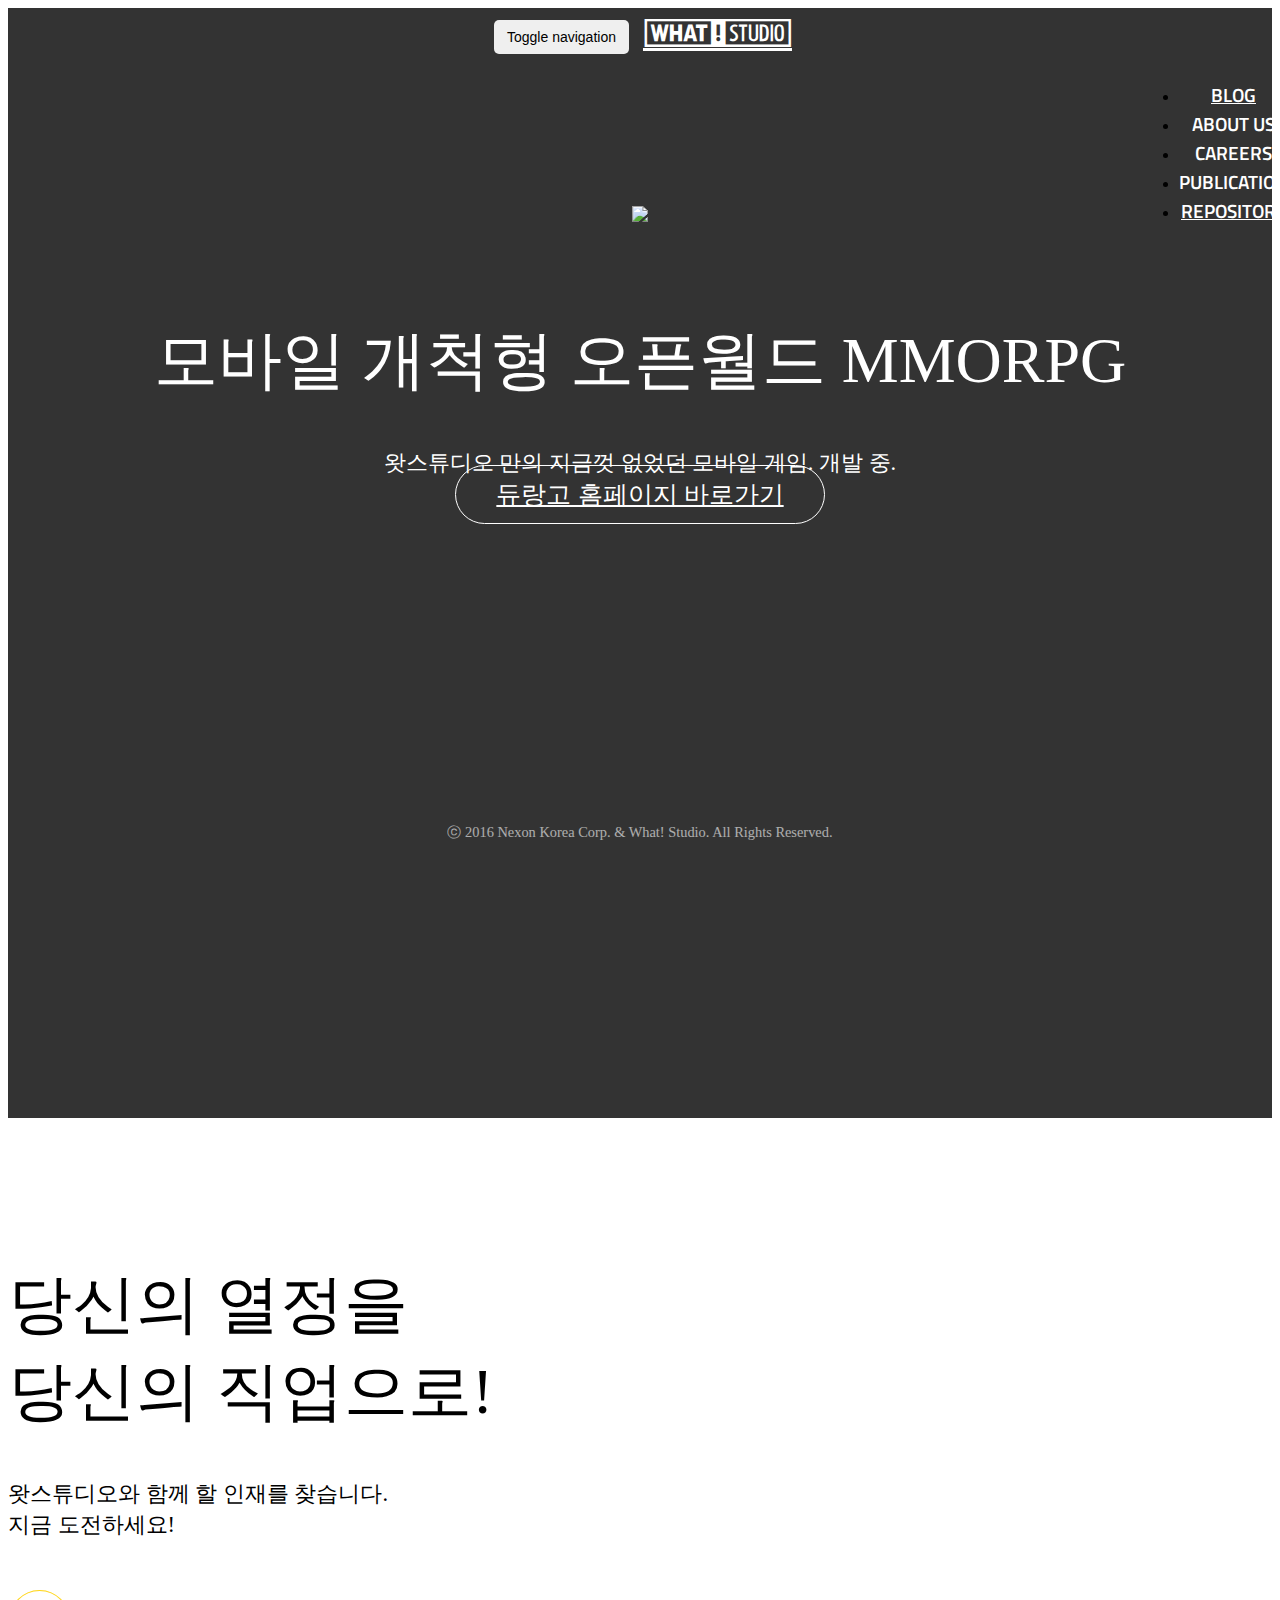
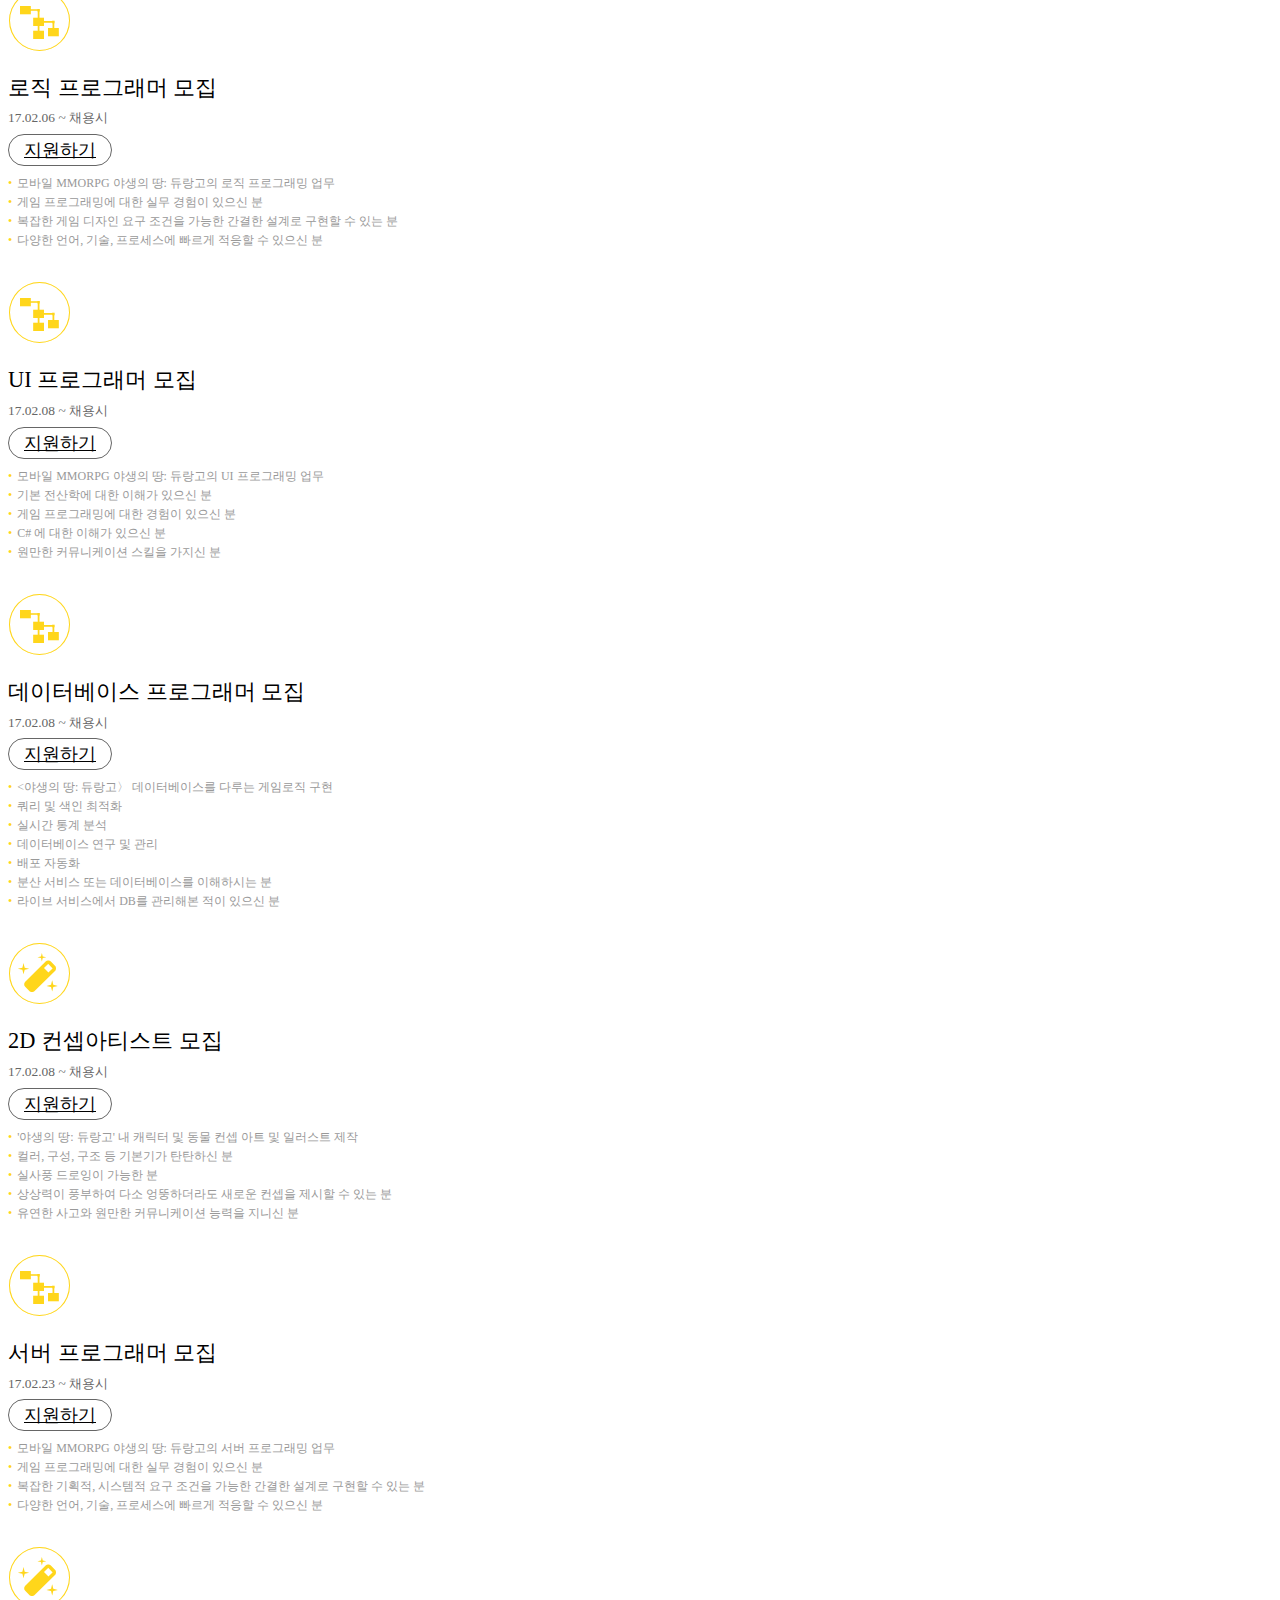
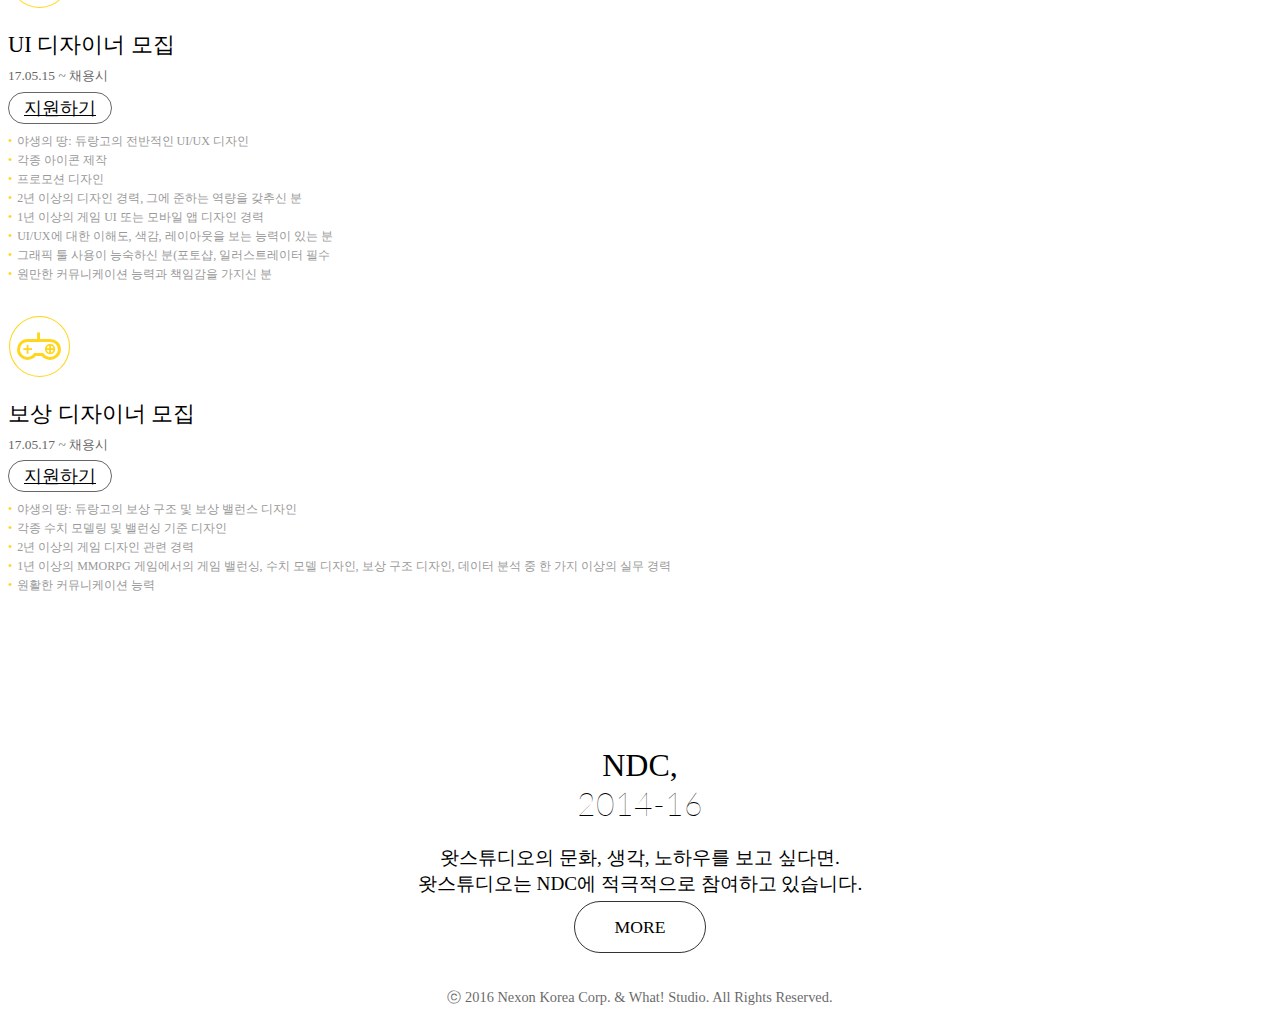
==== index.html @ a400f3de "Career information updates" ====
<!DOCTYPE html>
<html>
  <head>
    <title>What! Studio</title>
    <meta charset="utf-8" />
    <meta content="width=device-width, initial-scale=1, maximum-scale=1, user-scalable=no" name="viewport">
    <!-- Favicon -->
    <link rel="shortcut icon" href="/favicon.ico" type="image/x-icon">
    <link rel="icon" href="/favicon.ico" type="image/x-icon">
    <!-- FBShare-->
    <meta property="og:title" content="What! Studio"/>
    <meta property="og:url" content="http://what.studio"/>
    <meta property="og:description" content="왓 스튜디오에 오신 것을 환영합니다. 세상 모두가 WHAT?! 하고 놀랄만한 게임을 만들기 위해 모였습니다."/>
    <meta property="og:image" content="http://what.studio/img/compi_cartoon_logo.png"/>
    <meta property="og:image:width" content="207" />
    <meta property="og:image:height" content="250" />
    <!-- Bootstrap 3-->
    <link href="css/bootstrap.min.css" rel="stylesheet" media="screen">
    <!-- Template Styles -->
    <link href="css/style.css" rel="stylesheet" media="screen">
      </head>
  <body>
    
    <!-- NAVBAR-->
    <nav class="navbar navbar-default" role="navigation">
      <div class="container">
        <div class="navbar-header">
          <button type="button" class="navbar-toggle" data-toggle="collapse" data-target=".navbar-ex1-collapse">
            <span class="sr-only">Toggle navigation</span>
            <span class="icon-bar"></span>
            <span class="icon-bar"></span>
            <span class="icon-bar"></span>
          </button>
          <a class="navbar-brand" href="#"><i class='icon icon-logo-what-studio'></i></a>
          
        </div>
        <div class="collapse navbar-collapse navbar-ex1-collapse">
          <ul class="nav navbar-nav">
            <li><a target="_blank" id="blog-link" href="https://en.blog.durango.what.studio">
              BLOG
              <span class="bar" />
            </a></li>
            <li><a onclick="$('header').animatescroll({'onScrollStart': setHash('')});">
              ABOUT US
              <span class="bar" />
            </a></li>
            <li><a onclick="$('#careers').animatescroll({'onScrollStart': setHash('careers')});">
              CAREERS
              <span class="bar" />
            </a></li>
            <li><a onclick="$('#publication').animatescroll({'onScrollStart': setHash('publication')});">
              PUBLICATION
              <span class="bar" />
            </a></li>
            <li><a href="https://github.com/what-studio" target="_blank">
              REPOSITORY
              <span class="bar" />
            </a></li>
          </ul>
        </div>
      </div>
    </nav>
    
    
     <!-- HEADER  -->   
    <header>
      <div id="carousel-example-generic-2" class="carousel slide">
                
        <!-- Wrapper for slides -->
        <div class="carousel-inner">
          <div class="item bg-durango active">
            <div class="container">
              <div class="row">
                <div class="col-sm-12">
                  <img src="img/durango_letter_logo_white.png" class='title-image'/>
                  <h1>모바일 <strong>개척형</strong> 오픈월드 MMORPG</h1>
                  <p>
                    왓스튜디오 만의 지금껏 없었던 모바일 게임. 개발 중. <br/>
                    <a href="http://durango.nexon.com/" target="_blank" class="btn btn-white">듀랑고 홈페이지 바로가기</a>
                  </p>
                </div>
              </div>
            </div>
          </div>
        </div>
      
        <div class="container">
          <div class="row">
            <div class="col-md-12">
              <p class="copyright">ⓒ 2016 Nexon Korea Corp. &amp; What! Studio. All Rights Reserved.</p>
            </div>
          </div>
        </div> 
      </div>
    </header>
    
    <!-- CAREERS-->
    <section id="careers">
      <div class="container">
        <div class="row">
          <div class="col-md-6 title">
            <h1>당신의 <strong>열정</strong>을<br/>
              당신의 <strong>직업</strong>으로!
            </h1>
            <p>
              왓스튜디오와 함께 할 인재를 찾습니다.<br/>
              지금 도전하세요!
            </p>
          </div>
        </div>
        <div class="row">
          <div class="col-md-3 col-sm-6 card">
            <i class="icon icon-circle-logic">
              <span class="path1"></span>
              <span class="path2"></span>
            </i>
            <h2>
              로직 프로그래머 모집
              <small>17.02.06 ~ 채용시</small>
            </h2>
            <a class='btn' target="_blank" href="https://career.nexon.com/user/recruit/notice/noticeView?joinCorp=NX&reNo=20170059">지원하기</a>
            <ul class='qualification'>
              <!-- 주요업무 -->
              <li>모바일 MMORPG 야생의 땅: 듀랑고의 로직 프로그래밍 업무</li>
              <!-- 지원자격 -->
              <li>게임 프로그래밍에 대한 실무 경험이 있으신 분</li>
              <li>복잡한 게임 디자인 요구 조건을 가능한 간결한 설계로 구현할 수 있는 분</li>
              <li>다양한 언어, 기술, 프로세스에 빠르게 적응할 수 있으신 분</li>
            </ul>
          </div>
          <div class="col-md-3 col-sm-6 card">
            <i class="icon icon-circle-logic">
              <span class="path1"></span>
              <span class="path2"></span>
            </i>
            <h2>
              UI 프로그래머 모집
              <small>17.02.08 ~ 채용시</small>
            </h2>
            <a class='btn' target="_blank" href="https://career.nexon.com/user/recruit/notice/noticeView?joinCorp=NX&reNo=20170063">지원하기</a>
            <ul class='qualification'>
              <!-- 주요업무 -->
              <li>모바일 MMORPG 야생의 땅: 듀랑고의 UI 프로그래밍 업무 </li>
              <!-- 지원자격 -->
              <li>기본 전산학에 대한 이해가 있으신 분</li>
              <li>게임 프로그래밍에 대한 경험이 있으신 분</li>
              <li>C# 에 대한 이해가 있으신 분</li>
              <li>원만한 커뮤니케이션 스킬을 가지신 분</li>
            </ul>
          </div>
          <div class="col-md-3 col-sm-6 card">
            <i class="icon icon-circle-logic">
              <span class="path1"></span>
              <span class="path2"></span>
            </i>
            <h2>
              데이터베이스 프로그래머 모집
              <small>17.02.08 ~ 채용시</small>
            </h2>
            <a class='btn' target="_blank" href="https://career.nexon.com/user/recruit/notice/noticeView?joinCorp=NX&reNo=20170064">지원하기</a>
            <ul class='qualification'>
              <!-- 주요업무 -->
              <li><야생의 땅: 듀랑고〉 데이터베이스를 다루는 게임로직 구현</li>
              <li>쿼리 및 색인 최적화</li>
              <li>실시간 통계 분석</li>
              <li>데이터베이스 연구 및 관리</li>
              <li>배포 자동화</li>
              <!-- 지원자격 -->
              <li>분산 서비스 또는 데이터베이스를 이해하시는 분</li>
              <li>라이브 서비스에서 DB를 관리해본 적이 있으신 분</li>
            </ul>
          </div>
          <div class="col-md-3 col-sm-6 card">
            <i class="icon icon-circle-magic-wand">
              <span class="path1"></span>
              <span class="path2"></span>
              <span class="path3"></span>
              <span class="path4"></span>
              <span class="path5"></span>
            </i>
            <h2>
              2D 컨셉아티스트 모집
              <small>17.02.08 ~ 채용시</small>
            </h2>
            <a class='btn' target="_blank" href="https://career.nexon.com/user/recruit/notice/noticeView?joinCorp=NX&reNo=20160316">지원하기</a>
            <ul class='qualification'>
              <!-- 주요업무 -->
              <li>'야생의 땅: 듀랑고' 내 캐릭터 및 동물 컨셉 아트 및 일러스트 제작 </li>
              <!-- 지원자격 -->
              <li>컬러, 구성, 구조 등 기본기가 탄탄하신 분</li>
              <li>실사풍 드로잉이 가능한 분</li>
              <li>상상력이 풍부하여 다소 엉뚱하더라도 새로운 컨셉을 제시할 수 있는 분</li>
              <li>유연한 사고와 원만한 커뮤니케이션 능력을 지니신 분</li>
            </ul>
          </div>
          <div class="col-md-3 col-sm-6 card">
            <i class="icon icon-circle-logic">
              <span class="path1"></span>
              <span class="path2"></span>
            </i>
            <h2>
              서버 프로그래머 모집
              <small>17.02.23 ~ 채용시</small>
            </h2>
            <a class='btn' target="_blank" href="https://career.nexon.com/user/recruit/notice/noticeView?joinCorp=NX&reNo=20170095">지원하기</a>
            <ul class='qualification'>
              <!-- 주요업무 -->
              <li>모바일 MMORPG 야생의 땅: 듀랑고의 서버 프로그래밍 업무</li>
              <!-- 지원자격 -->
              <li>게임 프로그래밍에 대한 실무 경험이 있으신 분</li>
              <li>복잡한 기획적, 시스템적 요구 조건을 가능한 간결한 설계로 구현할 수 있는 분</li>
              <li>다양한 언어, 기술, 프로세스에 빠르게 적응할 수 있으신 분</li>
            </ul>
          </div>
          <div class="col-md-3 col-sm-6 card">
            <i class="icon icon-circle-magic-wand">
              <span class="path1"></span>
              <span class="path2"></span>
              <span class="path3"></span>
              <span class="path4"></span>
              <span class="path5"></span>
            </i>
            <h2>
              UI 디자이너 모집
              <small>17.05.15 ~ 채용시</small>
            </h2>
            <a class='btn' target="_blank" href="https://career.nexon.com/user/recruit/notice/noticeView?joinCorp=NX&reNo=20170159">지원하기</a>
            <ul class='qualification'>
              <!-- 주요업무 -->
              <li>야생의 땅: 듀랑고의 전반적인 UI/UX 디자인</li>
              <li>각종 아이콘 제작</li>
              <li>프로모션 디자인</li>
              <!-- 지원자격 -->
              <li>2년 이상의 디자인 경력, 그에 준하는 역량을 갖추신 분</li>
              <li>1년 이상의 게임 UI 또는 모바일 앱 디자인 경력</li>
              <li>UI/UX에 대한 이해도, 색감, 레이아웃을 보는 능력이 있는 분</li>
              <li>그래픽 툴 사용이 능숙하신 분(포토샵, 일러스트레이터 필수</li>
              <li>원만한 커뮤니케이션 능력과 책임감을 가지신 분</li>
            </ul>
          </div>
          <div class="col-md-3 col-sm-6 card">
            <i class="icon icon-circle-game-design"></i>
            <h2>
              보상 디자이너 모집
              <small>17.05.17 ~ 채용시</small>
            </h2>
            <a class='btn' target="_blank" href="https://career.nexon.com/user/recruit/notice/noticeView?joinCorp=NX&reNo=20170165">지원하기</a>
            <ul class='qualification'>
              <!-- 주요업무 -->
              <li>야생의 땅: 듀랑고의 보상 구조 및 보상 밸런스 디자인</li>
              <li>각종 수치 모델링 및 밸런싱 기준 디자인</li>
              <!-- 지원자격 -->
              <li>2년 이상의 게임 디자인 관련 경력</li>
              <li>1년 이상의 MMORPG 게임에서의 게임 밸런싱, 수치 모델 디자인, 보상 구조 디자인, 데이터 분석 중 한 가지 이상의 실무 경력</li>
              <li>원활한 커뮤니케이션 능력 </li>
            </ul>
          </div>
        </div>
      </div>
    </section>

    <!-- PUBLICATION -->
    <section id="publication">
      <div class="container">
        <div class="row">
          <div class="col-md-12 title">
            <h1><strong>NDC,</strong><br/>
              <span class="number">2014-16</span>
            </h1>
            <p>
              왓스튜디오의 문화, 생각, 노하우를 보고 싶다면.<br/>
              왓스튜디오는 NDC에 적극적으로 참여하고 있습니다.
            </p>
          </div>
          <div class="row grid" id="slides">
            <div class="col-md-4 col-sm-6 grid-sizer"></div>
          </div>
          <div id="load-more">
            <span class="btn">MORE</span>
          </div>
          <div id="slide-template" style="display:none">
            <div class="col-md-4 col-sm-6 no-padding grid-item">
              <div class="col-md-12 card-wrap">
                <div class='card-title'>
                  <div class='speaker'>{profile}</div>
                  <h2>
                    <a href="{link}" target="_blank">{title}</a>
                    <small>{speaker} | {type}</small>
                  </h2>
                </div>
                <p class='card-description ellipsis'>{description}</p>
                <a href="{link}" target="_blank" class="preview">
                  {slide}
                </a>
              </div>
            </div>
          </div>
        </div>
        <div class="copyright">ⓒ 2016 Nexon Korea Corp. &amp; What! Studio. All Rights Reserved.</div>
      </div>    
    </section>
     
   
   <!-- JAVASCRIPT -->
    <script src="js/jquery-1.12.4.min.js"></script>
    <script src="js/jquery.mobile.touch-1.4.5.min.js"></script>
    <script src="js/masonry.pkgd.min.js"></script>
    <script src="js/bootstrap.min.js"></script>
    <script src="js/animatescroll.min.js"></script>
    <script src="js/scripts.js"></script>
    <script>
    (function(i,s,o,g,r,a,m){i['GoogleAnalyticsObject']=r;i[r]=i[r]||function(){
    (i[r].q=i[r].q||[]).push(arguments)},i[r].l=1*new Date();a=s.createElement(o),
    m=s.getElementsByTagName(o)[0];a.async=1;a.src=g;m.parentNode.insertBefore(a,m)
    })(window,document,'script','https://www.google-analytics.com/analytics.js','ga');

    ga('create', 'UA-51129421-3', 'auto');
    ga('send', 'pageview');
  </script>
</html>
---- css/style.css ----
/* 


    _/                                  _/            
   _/          _/_/_/  _/_/_/      _/_/_/  _/    _/   
  _/        _/    _/  _/    _/  _/    _/  _/    _/    
 _/        _/    _/  _/    _/  _/    _/  _/    _/     
_/_/_/_/    _/_/_/  _/    _/    _/_/_/    _/_/_/      
                                             _/       
                                        _/_/          
                                                 
											   V 1.0                                  
                                  													 
                                  													 */
@import "what-icons.css";
@import "animate.min.css";

@import url(http://fonts.googleapis.com/earlyaccess/notosanskr.css);
@import url(https://fonts.googleapis.com/css?family=Lato:400,300,700|Titillium+Web:400,600,700,400italic,600italic,700italic);

/*-----------------------------------------------------------------------------------*/
/* GENERAL
/*-----------------------------------------------------------------------------------*/

body{
	text-align: center;
	font-family: 'Noto Sans KR', 'Sans-serif';
	font-weight: 100;
}

h1,h2,h3,h4,h5,h6{
	font-family: 'Noto Sans KR', 'Sans-serif';
	font-weight: 100;
}
h1 > strong, h2 > strong, h3 > strong, h4 > strong, h5 > strong, h6 > strong{
	font-weight: 500;
}

p{
	font-size: 1.2em;
}
.number {
    font-family: 'Lato';
}

.container {
	max-width: 1300px;
}
button {
	display: inline-block;
	margin-bottom: 0;
	margin-bottom: 10px;
	padding: 6px 12px;
	border: 1px solid transparent;
	border-radius: 4px;
	border-radius: 5px;
	vertical-align: middle;
	text-align: center;
	white-space: nowrap;
	font-weight: normal;
	font-size: 14px;
	line-height: 1.428571429;
	cursor: pointer;
	-webkit-user-select: none;
	-moz-user-select: none;
	-ms-user-select: none;
	-o-user-select: none;
	user-select: none;
}

.visibility{
	visibility: hidden;
}

.animated{
	visibility: visible!important;
}



header h1, #careers h1, .publication h1{
	font-size: 4em;
}
header p, #careers p, .publication p{
	font-size:1.4em;
	margin: 1em 0;
}
.btn{
  border: 1px solid #333;
  font-weight: 300;
  color:#000;
  font-size: 1.1em;
  padding: 15px 40px;
  margin:3em 0;
  background-color: transparent;
  border-radius: 3em;
}
.btn:hover, .btn:active, .btn:focus {
  color:#000;
  outline: none;
  text-decoration: none;
  opacity: 0.8;
  /*background-color: rgba(0, 0, 0, 0.2);*/
}

.btn.btn-white{
  border: 1px solid #fff;
  color: #fff;
}
.btn.btn-white:hover, .btn.btn-white:active, .btn.btn-white:focus {
  color: #fff;
  /*background-color: rgba(255, 255, 255, 0.2);*/
}

.copyright{
    font-family: 돋움, Dotum;
    opacity: 0.6;
    text-align: center;
    width: 100%;
    font-size: 0.9em;
    margin-top: 50px;
}
/*-----------------------------------------------------------------------------------*/
/* NAVBAR
/*-----------------------------------------------------------------------------------*/

nav.navbar{
	position: absolute;
	margin-bottom: 0px;
	padding: 10px 0px 10px 0px;
	width: 100%;
	border-radius: 0px;
	transition: all 0.2s;
	border: none;
	background: transparent;
}

nav.navbar.fixed-to-top{
	position: fixed;
	top: 0px;
}

nav.navbar .navbar-nav{
	float: right;
}

nav.navbar .navbar-nav>li>a {
	font-family: 'Titillium Web', sans-serif;
	color: #fff;
	font-weight: 600;
	font-size: 1.2em;
}

nav.navbar .navbar-nav>li>a:hover, nav.navbar .navbar-nav>li>a:focus{
	cursor: pointer;
	color: #fff;
	-webkit-transition: all 300ms ease-in-out;
	-moz-transition: all 300ms ease-in-out;
	-ms-transition: all 300ms ease-in-out;
	-o-transition: all 300ms ease-in-out;
	transition: all 300ms ease-in-out;
}
nav.navbar .navbar-nav>li>a .bar{
	display: none;
    border-bottom: 2px solid white;
    width: 100%;
    margin: 3px 0 -5px 0;
}
nav.navbar .navbar-nav>li>a:hover .bar{
    display: block;
}
nav.navbar .navbar-brand{
	color: #fff;
	font-size: 30px;
    padding: 10px;
}
nav.navbar .navbar-brand:hover,
nav.navbar .navbar-brand:focus{
	color: #fff;
}

nav.navbar.fixed-to-top{
	background-color: rgba(255, 255, 255, 0.85);
}
nav.navbar.fixed-to-top .navbar-brand,
nav.navbar.fixed-to-top .navbar-nav>li>a,
nav.navbar.fixed-to-top .navbar-nav>li>a:hover,
nav.navbar.fixed-to-top .navbar-nav>li>a:focus{
	color: #000;
}
nav.navbar.fixed-to-top .navbar-nav>li>a .bar{
	border-color: #000;
}

/*-----------------------------------------------------------------------------------*/
/* HEADER 
/*-----------------------------------------------------------------------------------*/


header{
	padding: 0px;
	overflow: hidden;
}
header h1, header p{
	color: #fff;
}

header .bg-durango{
	background: url('../img/bg_durango.jpg');
	background-color: #333!important;
	background-size: cover;
	background-repeat: no-repeat;
	padding: 150px 0 0;
	min-height: 960px;
}
header .bg-what{
	background: url('../img/bg_what.jpg');
	background-color: #333!important;
	background-size: cover;
	background-repeat: no-repeat;
	padding: 150px 0 0;
	min-height: 960px;
}
header .title-image{
	margin: 3em 0;
	max-width: 100%;
}

header .carousel-indicators .active {
	width:15px;
	height:15px;
}
header .carousel-indicators li {
	width:15px;
	height:15px;
	margin:10px;
}
header .carousel-indicators {
    bottom: 6em;
}

header .copyright{
    position: absolute;
    bottom: 3em;
    left: 0;
}

/*-----------------------------------------------------------------------------------*/
/* CAREER
/*-----------------------------------------------------------------------------------*/

#careers{
	overflow: hidden;
	padding: 100px 0px 100px 0px;
	min-height: 200px;
	text-align: left;
}

#careers .title{
	margin: 0 0 3em 0;
}

#careers button.app-store{
	width: 152px;
	height: 52px;
	background: url(../img/badge-appstore.png) #3a3a3a no-repeat 0px 5px;
	color: white;
}

#careers h2{
    font-size: 1.4em;
    font-weight: 400;
    margin:20px 0 10px;
} 
#careers h2 small{
    font-family: 돋움, Dotum;
    font-weight: 300;
    display: block;
    font-size: 0.6em;
    color: #666;
    line-height: 1.4em;
    margin-top: 0.5em;

}
#careers .btn{
    font-weight: 300;
    margin: 10px 0 20px;
    padding: 5px 15px;
    border: 1px solid #666;

}
#careers .card {
    margin-bottom: 30px;
}
#careers .card i.icon{
    color: #ffd61b;
    font-size: 4em;
    margin: 0 0 -35px 0;
    display: inline-block;
}


#careers span.glyphicon, #careers i{
	margin-top: 3px;
	font-size: 4em;
}

#careers ul.qualification{
	padding: 0;
	list-style: none;
	font-weight:400;
    display: table;
	font-family: 돋움, Dotum;
    font-size: 12px;
    color: #999;
    line-height: 19px;
}
#careers ul.qualification li{
    display: table-row;
}
#careers ul.qualification li:before{
    display: table-cell;
    content: "•";
    color: #ffd61b;
    padding-right: 5px;
}
/*-----------------------------------------------------------------------------------*/
/*	PUBLICATION
/*-----------------------------------------------------------------------------------*/

.publication{
	overflow: hidden;
	padding: 100px 0px 25px 0px;
	min-height: 600px;
	background-color: #f2f2f2;
	text-align: left;
}
.publication .card-wrap {
	background-color:#fff;
    padding:15px;
    margin-bottom: 30px;
}
.publication .card-title{
	display: table;
}

.publication .card-description{
	font-family: 돋움, Dotum;
    font-size: 12px;
    color: #888;
    line-height: 19px;
    margin-bottom:0;
    cursor: pointer;
}
.publication .card-description.ellipsis{
    overflow: hidden;
    text-overflow: ellipsis;
    line-clamp: 3;
    -webkit-line-clamp: 3;
 	display: -webkit-box;
	-webkit-box-orient: vertical;  
}

.publication .card-wrap .speaker { 
	width: 50px; 
	display: table-cell;
    vertical-align: middle;
	padding-bottom:5px;
}
.publication .card-wrap .speaker img{
	border-radius:50px;
	border:1px solid #ccc;
}
.publication .card-wrap h2{
	font-family: 돋움, Dotum;
	display: table-cell;
    vertical-align: middle; 
    font-size: 1.3em;
    line-height: 1.3em;
    padding-left:10px;
    font-weight: 400;
}
.publication .card-wrap h2 a {
	color: #000;
	font-weight:bold;
}
.publication .card-wrap h2 a:hover, .publication .card-wrap h2 a:active {
	color: #000;
	opacity: 0.8;
	text-decoration:none;
}
.publication .card-wrap h2 small{
    font-weight: 300;
    display: block;
    font-size: 0.7em;
    color: #888;
    line-height: 2em;

}
.publication .card-wrap .preview {
	width:100%;
	display: block;
	position:relative;
    overflow: hidden;
}
.publication .card-wrap .preview img {
	width: 100%;
	position:absolute;
	top: 0;
	left: 0;
}
.publication .card-wrap .preview img,
.publication .card-wrap .preview .dummy-rectangle{
    margin-top: 1em;
}
.publication #load-more {
	width:100%;
	text-align: center;
}
.publication #load-more .btn{
  font-family: 'Titillium Web', sans-serif;
  font-weight: bold;
}
.dummy-rectangle {
  display: inline-block;
  position: relative;
  width: 100%;
  float: left;
}
.dummy-rectangle .dummy {
	margin-top: 56.1%;
}
.dummy-rectangle .rectangle {
	position: absolute;
	top: 0;
	bottom: 0;
	left: 0;
	right: 0;
}

/*-----------------------------------------------------------------------------------*/
/*	MEDIA QUERIES
/*-----------------------------------------------------------------------------------*/

@media (max-width:768px) {
	/* Collapse Nav*/
	nav.navbar{
		padding: 0px;

	}
	nav.navbar .navbar-toggle {
	    border: none;
	}
	nav.navbar .navbar-toggle:hover, nav.navbar .navbar-toggle:focus {
		opacity: 0.8;
		background-color: transparent;
		outline:none;
	}
	nav.navbar .navbar-toggle .icon-bar {
    	background-color: #fff;
	}

	nav.navbar.fixed-to-top .navbar-toggle {
	    border-color: #000;
	}
	nav.navbar.fixed-to-top .navbar-toggle .icon-bar {
    	background-color: #000;
	}

	nav.navbar .navbar-collapse{
		border: none;
		padding:0;
    	background-color: rgba(255,255,255,0.1);
	}
	nav.navbar .navbar-collapse .navbar-nav {
	    float: left;
	    text-align: left;
	    width: 100%;
	    margin: 0;
	}
	nav.navbar .navbar-collapse .navbar-nav>li>a:hover .bar{
		display: none;
	}

	nav.navbar.fixed-to-top .navbar-brand,
	nav.navbar.fixed-to-top .navbar-collapse .navbar-nav>li>a,
	nav.navbar.fixed-to-top .navbar-collapse .navbar-nav>li>a:hover,
	nav.navbar.fixed-to-top .navbar-collapse .navbar-nav>li>a:focus{
		color: #000;
	}
	nav.navbar .navbar-collapse .navbar-nav>li>a:hover,
	nav.navbar .navbar-collapse .navbar-nav>li>a:focus{
		background-color: rgba(0,0,0,0.1);
	}
	
}
/* Relative Custom */
@media (max-width:1200px){
	header h1, #careers h1, .publication h1{
		font-size: 3.4em;
	}
	header p, #careers p, .publication p{
		font-size:1.3em;
	}
	.btn {
		font-weight: 1em;
	}
}
@media (max-width:768px) {

	header .title-image {
		margin: 2em 0;
	}
	header h1, #careers h1, .publication h1{
		font-size: 3em;
	}
	header p, #careers p, .publication p{
		font-size:1.1em;
	}
	.btn {
		font-weight: 0.8em;
    	padding: 15px 30px;
	}
	header .carousel-indicators .active {
		width:10px;
		height:10px;
	}
	header .carousel-indicators li {
		width:10px;
		height:10px;
		margin:5px;
	}
}


@media (max-width:640px) {
	header .title-image {
		margin: 1em 0;
	    max-height: 164px;
	}
	header .bg-durango, header .bg-what {
		min-height: 800px;
	}
	header .carousel-indicators {
	    bottom: 5em;
	}
}
@media (max-width:480px){
	header .title-image {
		margin: 0;
	}
	header .bg-durango, header .bg-what {
		min-height: 640px;
	}
	header h1, #careers h1, .publication h1{
		font-size: 2.1em;
	}
	header p, #careers p, .publication p{
		font-size:0.9em;
	}
	.btn {
		font-weight: 0.8em;
    	padding: 10px 25px;
	}
	header .carousel-indicators {
	    bottom: 3em;
	}
	header .copyright {
		bottom: 1em;
	}
	.copyright{
	    font-size: 0.7em;
	}

		
}
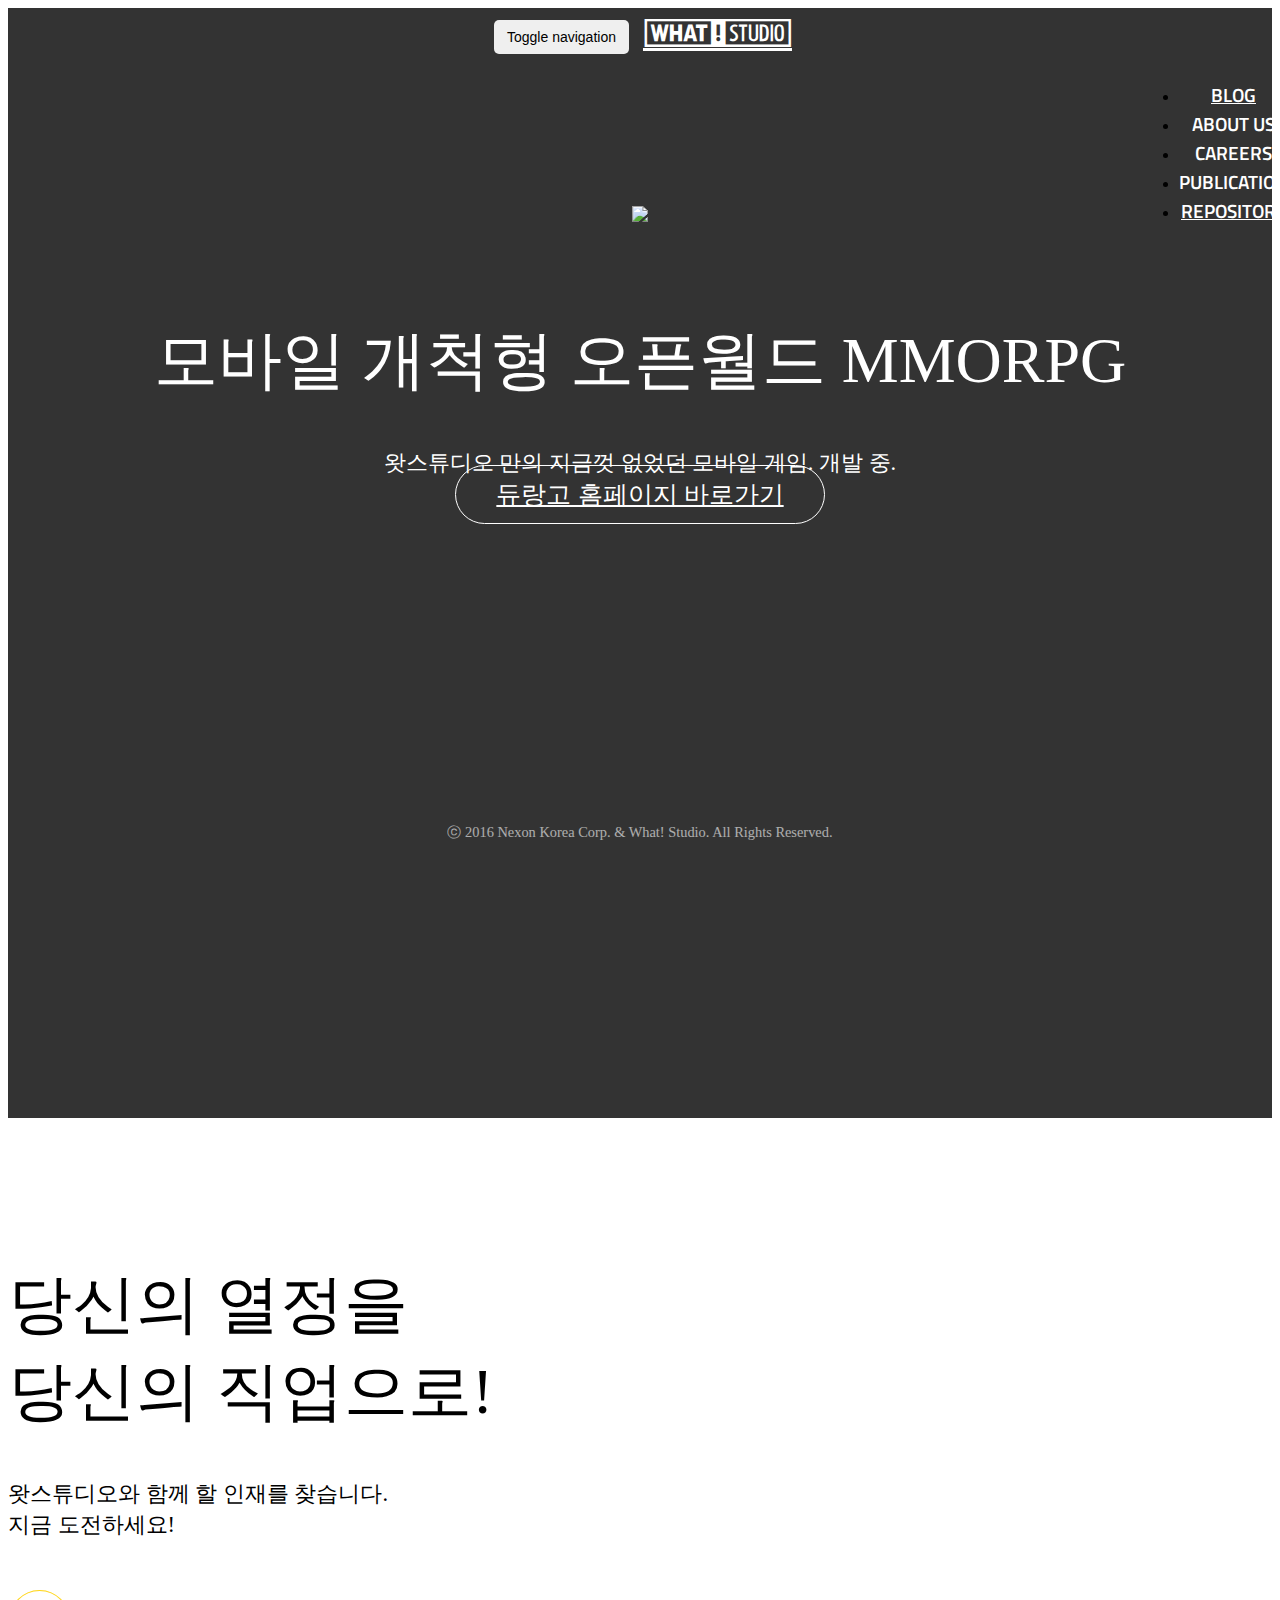
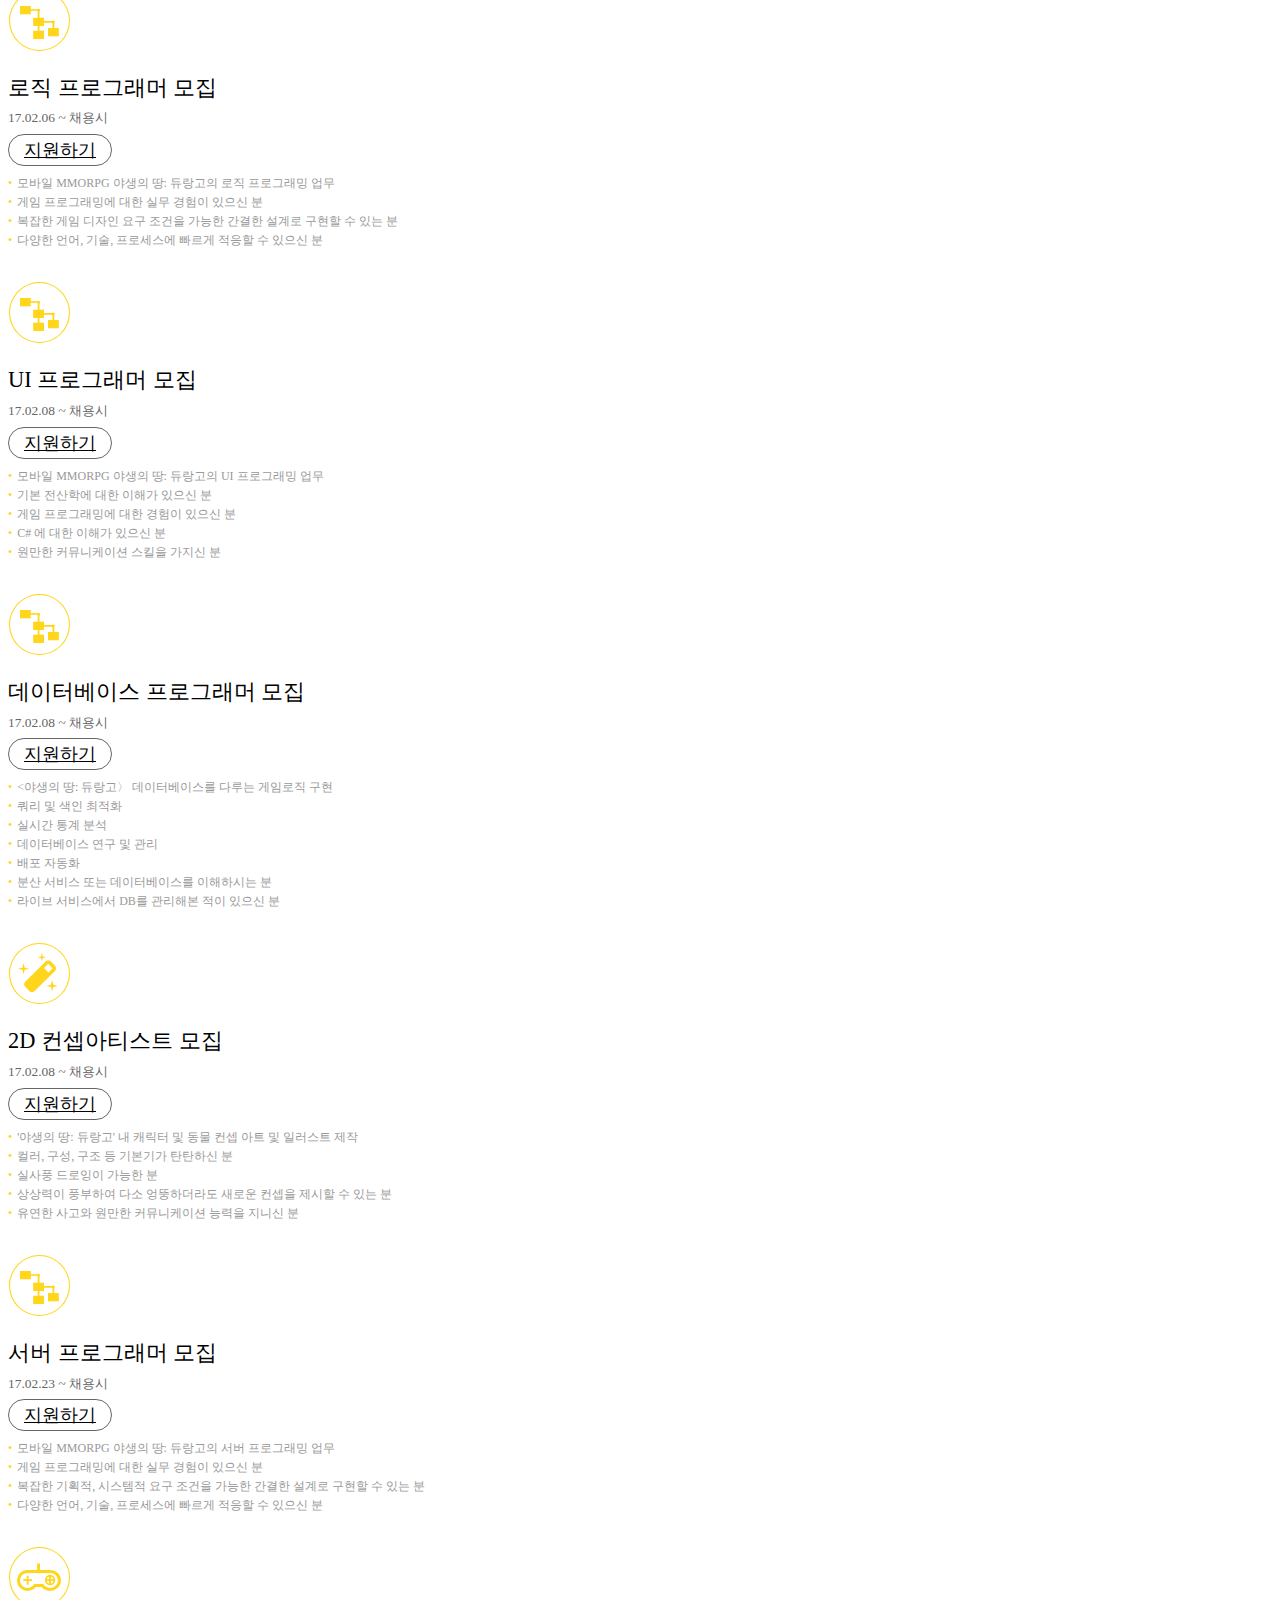
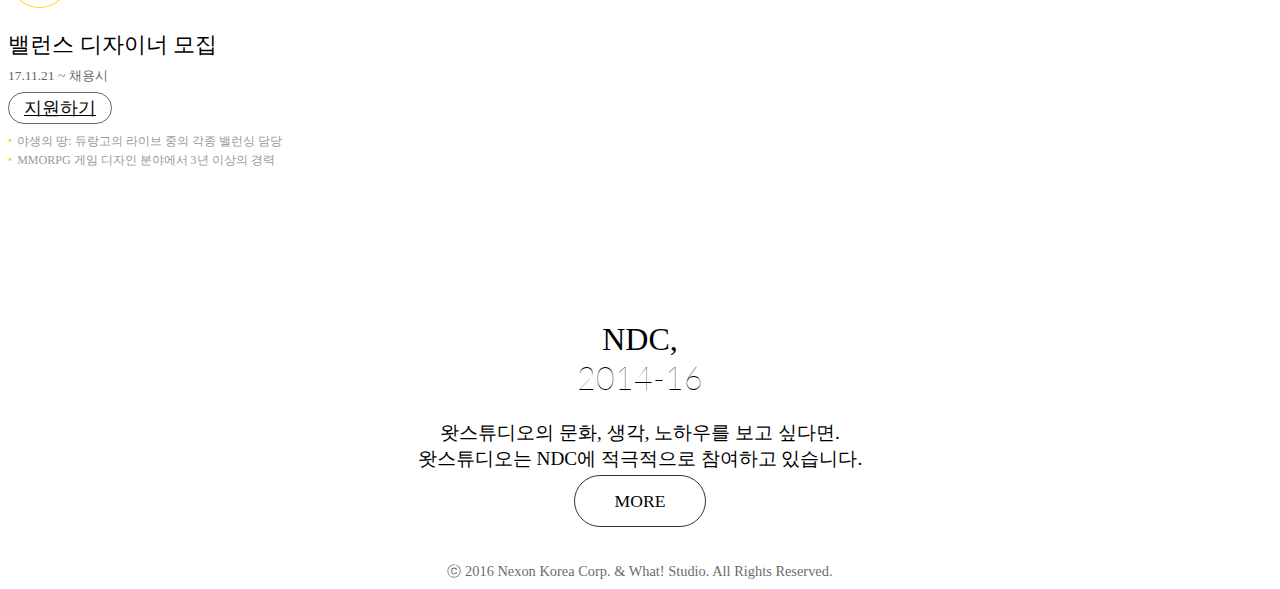
==== commit df3abea4: "Update job offers" ====
--- a/index.html
+++ b/index.html
@@ -213,46 +213,17 @@
             </ul>
           </div>
           <div class="col-md-3 col-sm-6 card">
-            <i class="icon icon-circle-magic-wand">
-              <span class="path1"></span>
-              <span class="path2"></span>
-              <span class="path3"></span>
-              <span class="path4"></span>
-              <span class="path5"></span>
-            </i>
-            <h2>
-              UI 디자이너 모집
-              <small>17.05.15 ~ 채용시</small>
-            </h2>
-            <a class='btn' target="_blank" href="https://career.nexon.com/user/recruit/notice/noticeView?joinCorp=NX&reNo=20170159">지원하기</a>
-            <ul class='qualification'>
-              <!-- 주요업무 -->
-              <li>야생의 땅: 듀랑고의 전반적인 UI/UX 디자인</li>
-              <li>각종 아이콘 제작</li>
-              <li>프로모션 디자인</li>
-              <!-- 지원자격 -->
-              <li>2년 이상의 디자인 경력, 그에 준하는 역량을 갖추신 분</li>
-              <li>1년 이상의 게임 UI 또는 모바일 앱 디자인 경력</li>
-              <li>UI/UX에 대한 이해도, 색감, 레이아웃을 보는 능력이 있는 분</li>
-              <li>그래픽 툴 사용이 능숙하신 분(포토샵, 일러스트레이터 필수</li>
-              <li>원만한 커뮤니케이션 능력과 책임감을 가지신 분</li>
-            </ul>
-          </div>
-          <div class="col-md-3 col-sm-6 card">
             <i class="icon icon-circle-game-design"></i>
             <h2>
-              보상 디자이너 모집
-              <small>17.05.17 ~ 채용시</small>
-            </h2>
-            <a class='btn' target="_blank" href="https://career.nexon.com/user/recruit/notice/noticeView?joinCorp=NX&reNo=20170165">지원하기</a>
-            <ul class='qualification'>
-              <!-- 주요업무 -->
-              <li>야생의 땅: 듀랑고의 보상 구조 및 보상 밸런스 디자인</li>
-              <li>각종 수치 모델링 및 밸런싱 기준 디자인</li>
-              <!-- 지원자격 -->
-              <li>2년 이상의 게임 디자인 관련 경력</li>
-              <li>1년 이상의 MMORPG 게임에서의 게임 밸런싱, 수치 모델 디자인, 보상 구조 디자인, 데이터 분석 중 한 가지 이상의 실무 경력</li>
-              <li>원활한 커뮤니케이션 능력 </li>
+              밸런스 디자이너 모집
+              <small>17.11.21 ~ 채용시</small>
+            </h2>
+            <a class='btn' target="_blank" href="https://career.nexon.com/user/recruit/notice/noticeView?joinCorp=NX&reNo=20170344">지원하기</a>
+            <ul class='qualification'>
+              <!-- 주요업무 -->
+              <li>야생의 땅: 듀랑고의 라이브 중의 각종 밸런싱 담당</li>
+              <!-- 지원자격 -->
+              <li>MMORPG 게임 디자인 분야에서 3년 이상의 경력</li>
             </ul>
           </div>
         </div>
@@ -317,4 +288,4 @@
     ga('create', 'UA-51129421-3', 'auto');
     ga('send', 'pageview');
   </script>
-</html>+</html>
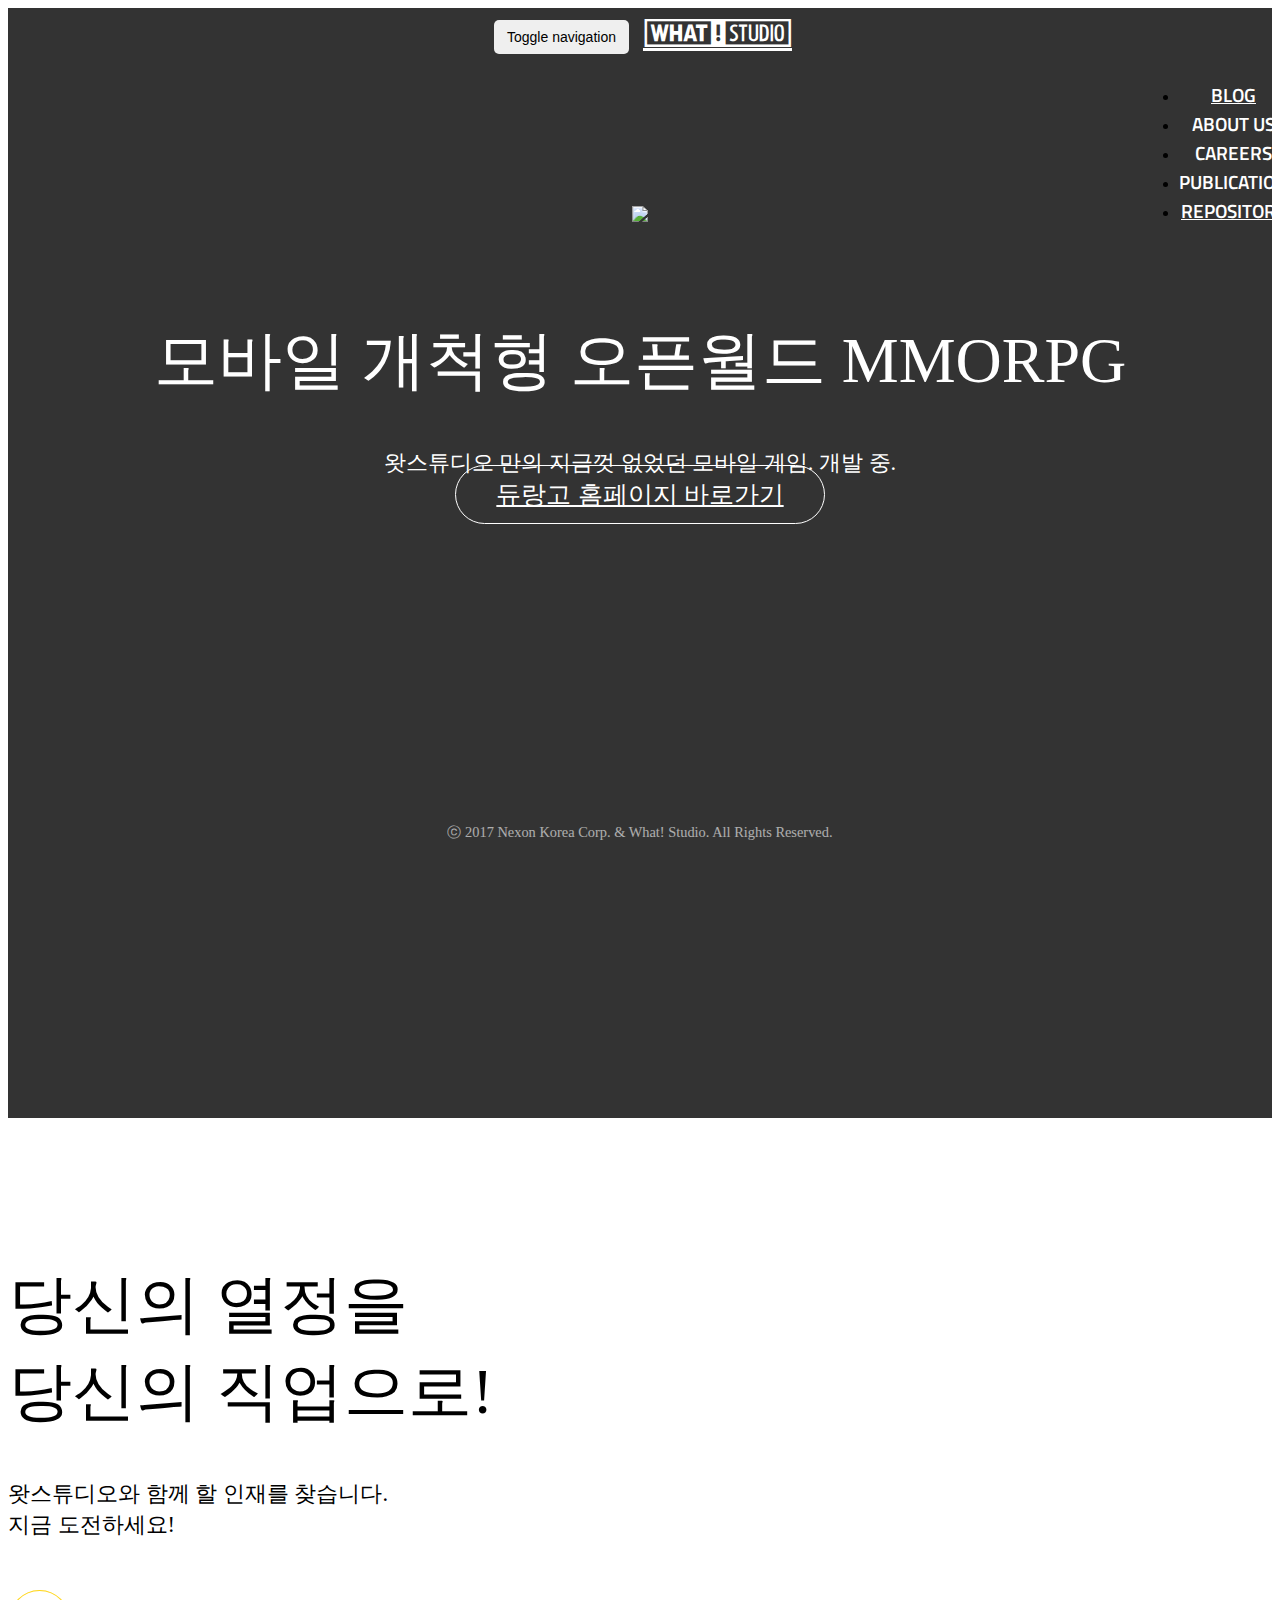
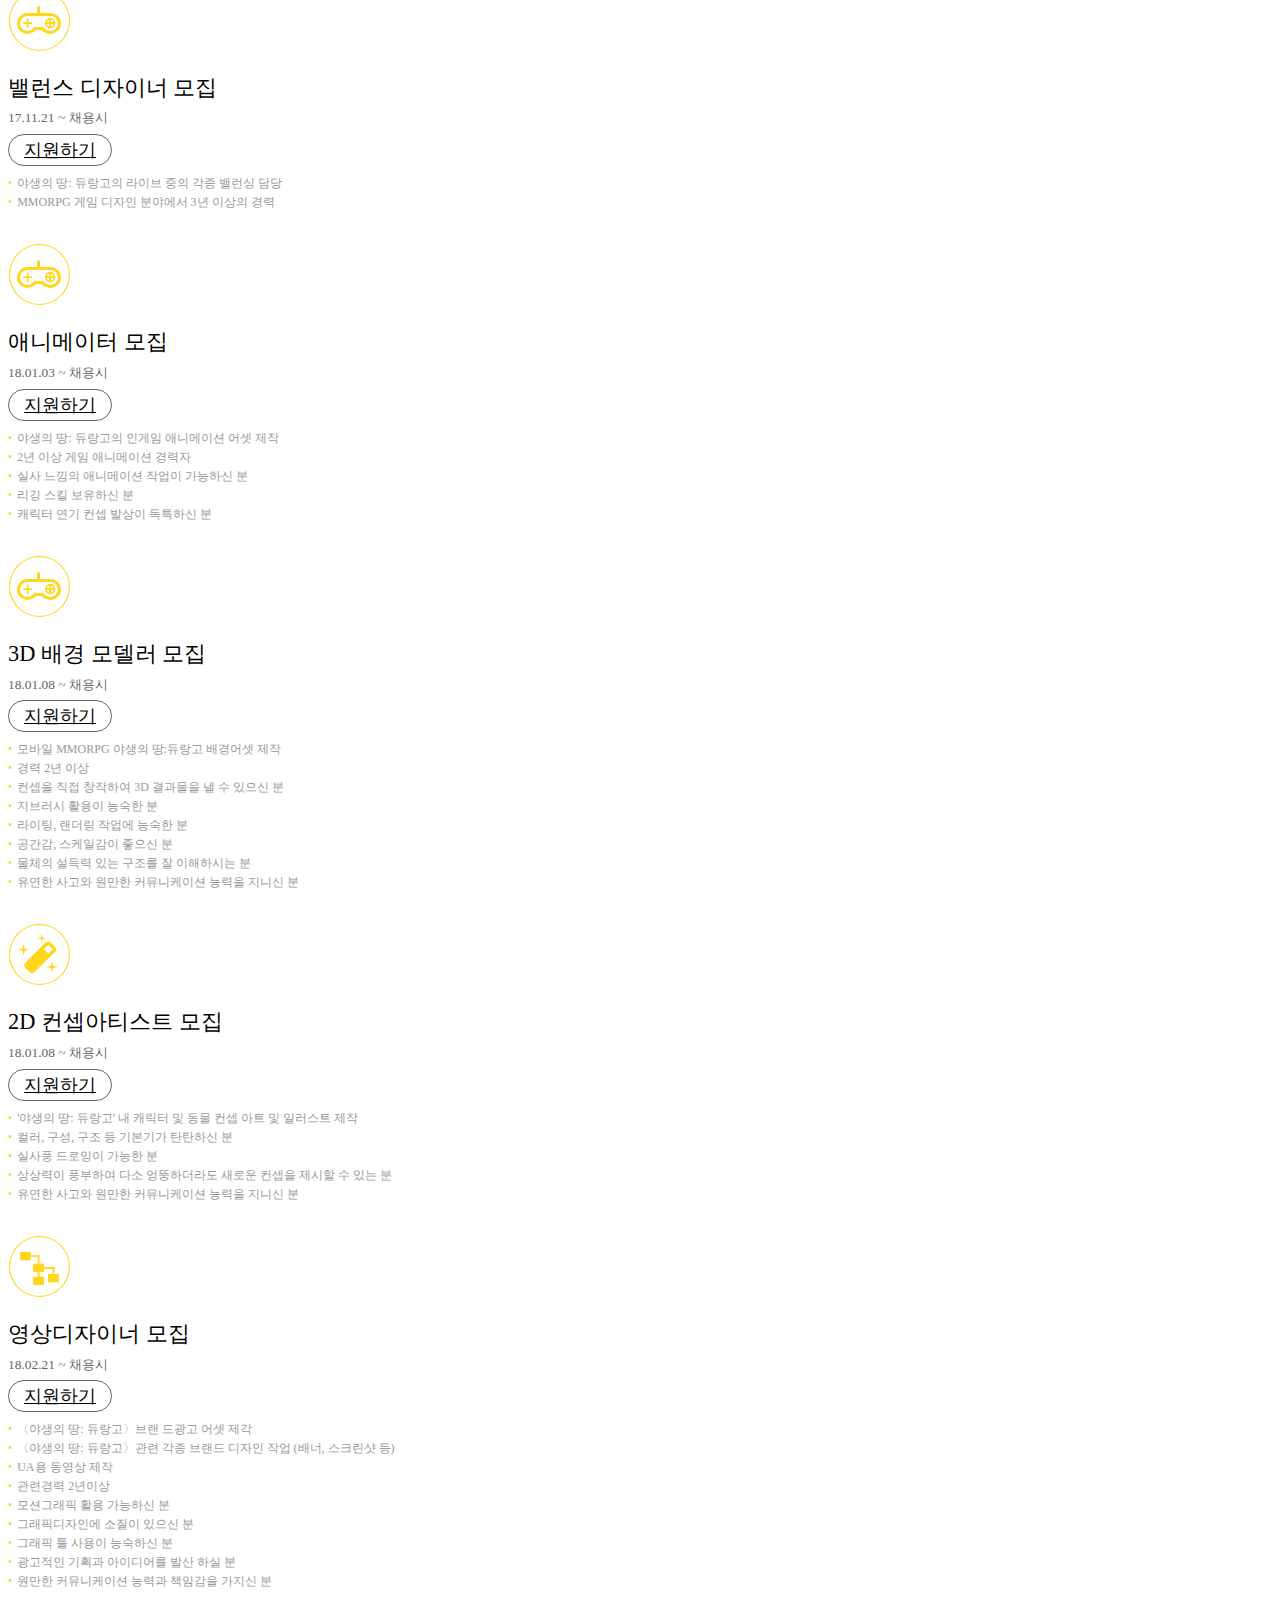
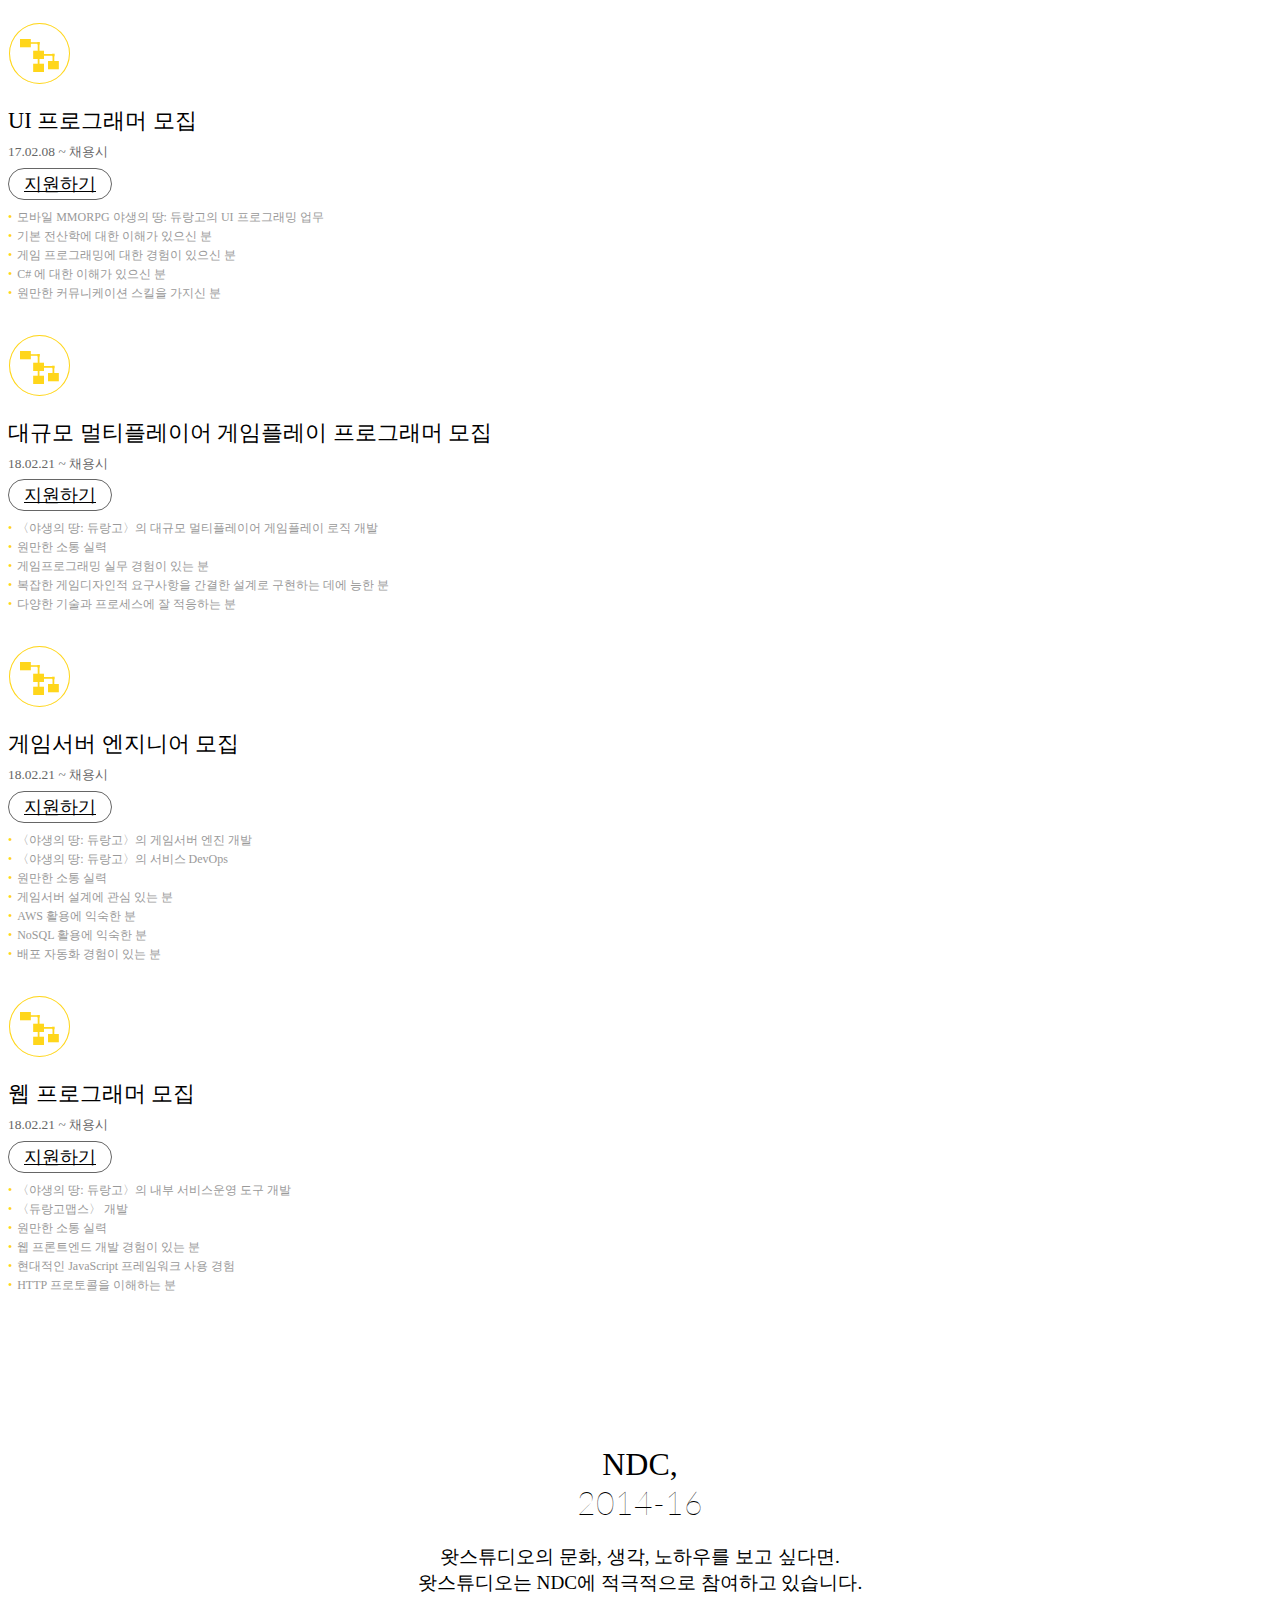
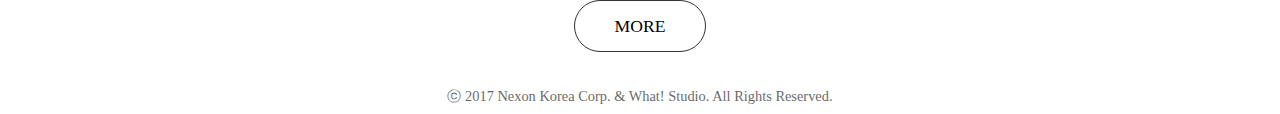
==== commit c71b77e2: "Update job offers" ====
--- a/index.html
+++ b/index.html
@@ -87,7 +87,7 @@
         <div class="container">
           <div class="row">
             <div class="col-md-12">
-              <p class="copyright">ⓒ 2016 Nexon Korea Corp. &amp; What! Studio. All Rights Reserved.</p>
+              <p class="copyright">ⓒ 2017 Nexon Korea Corp. &amp; What! Studio. All Rights Reserved.</p>
             </div>
           </div>
         </div> 
@@ -110,109 +110,6 @@
         </div>
         <div class="row">
           <div class="col-md-3 col-sm-6 card">
-            <i class="icon icon-circle-logic">
-              <span class="path1"></span>
-              <span class="path2"></span>
-            </i>
-            <h2>
-              로직 프로그래머 모집
-              <small>17.02.06 ~ 채용시</small>
-            </h2>
-            <a class='btn' target="_blank" href="https://career.nexon.com/user/recruit/notice/noticeView?joinCorp=NX&reNo=20170059">지원하기</a>
-            <ul class='qualification'>
-              <!-- 주요업무 -->
-              <li>모바일 MMORPG 야생의 땅: 듀랑고의 로직 프로그래밍 업무</li>
-              <!-- 지원자격 -->
-              <li>게임 프로그래밍에 대한 실무 경험이 있으신 분</li>
-              <li>복잡한 게임 디자인 요구 조건을 가능한 간결한 설계로 구현할 수 있는 분</li>
-              <li>다양한 언어, 기술, 프로세스에 빠르게 적응할 수 있으신 분</li>
-            </ul>
-          </div>
-          <div class="col-md-3 col-sm-6 card">
-            <i class="icon icon-circle-logic">
-              <span class="path1"></span>
-              <span class="path2"></span>
-            </i>
-            <h2>
-              UI 프로그래머 모집
-              <small>17.02.08 ~ 채용시</small>
-            </h2>
-            <a class='btn' target="_blank" href="https://career.nexon.com/user/recruit/notice/noticeView?joinCorp=NX&reNo=20170063">지원하기</a>
-            <ul class='qualification'>
-              <!-- 주요업무 -->
-              <li>모바일 MMORPG 야생의 땅: 듀랑고의 UI 프로그래밍 업무 </li>
-              <!-- 지원자격 -->
-              <li>기본 전산학에 대한 이해가 있으신 분</li>
-              <li>게임 프로그래밍에 대한 경험이 있으신 분</li>
-              <li>C# 에 대한 이해가 있으신 분</li>
-              <li>원만한 커뮤니케이션 스킬을 가지신 분</li>
-            </ul>
-          </div>
-          <div class="col-md-3 col-sm-6 card">
-            <i class="icon icon-circle-logic">
-              <span class="path1"></span>
-              <span class="path2"></span>
-            </i>
-            <h2>
-              데이터베이스 프로그래머 모집
-              <small>17.02.08 ~ 채용시</small>
-            </h2>
-            <a class='btn' target="_blank" href="https://career.nexon.com/user/recruit/notice/noticeView?joinCorp=NX&reNo=20170064">지원하기</a>
-            <ul class='qualification'>
-              <!-- 주요업무 -->
-              <li><야생의 땅: 듀랑고〉 데이터베이스를 다루는 게임로직 구현</li>
-              <li>쿼리 및 색인 최적화</li>
-              <li>실시간 통계 분석</li>
-              <li>데이터베이스 연구 및 관리</li>
-              <li>배포 자동화</li>
-              <!-- 지원자격 -->
-              <li>분산 서비스 또는 데이터베이스를 이해하시는 분</li>
-              <li>라이브 서비스에서 DB를 관리해본 적이 있으신 분</li>
-            </ul>
-          </div>
-          <div class="col-md-3 col-sm-6 card">
-            <i class="icon icon-circle-magic-wand">
-              <span class="path1"></span>
-              <span class="path2"></span>
-              <span class="path3"></span>
-              <span class="path4"></span>
-              <span class="path5"></span>
-            </i>
-            <h2>
-              2D 컨셉아티스트 모집
-              <small>17.02.08 ~ 채용시</small>
-            </h2>
-            <a class='btn' target="_blank" href="https://career.nexon.com/user/recruit/notice/noticeView?joinCorp=NX&reNo=20160316">지원하기</a>
-            <ul class='qualification'>
-              <!-- 주요업무 -->
-              <li>'야생의 땅: 듀랑고' 내 캐릭터 및 동물 컨셉 아트 및 일러스트 제작 </li>
-              <!-- 지원자격 -->
-              <li>컬러, 구성, 구조 등 기본기가 탄탄하신 분</li>
-              <li>실사풍 드로잉이 가능한 분</li>
-              <li>상상력이 풍부하여 다소 엉뚱하더라도 새로운 컨셉을 제시할 수 있는 분</li>
-              <li>유연한 사고와 원만한 커뮤니케이션 능력을 지니신 분</li>
-            </ul>
-          </div>
-          <div class="col-md-3 col-sm-6 card">
-            <i class="icon icon-circle-logic">
-              <span class="path1"></span>
-              <span class="path2"></span>
-            </i>
-            <h2>
-              서버 프로그래머 모집
-              <small>17.02.23 ~ 채용시</small>
-            </h2>
-            <a class='btn' target="_blank" href="https://career.nexon.com/user/recruit/notice/noticeView?joinCorp=NX&reNo=20170095">지원하기</a>
-            <ul class='qualification'>
-              <!-- 주요업무 -->
-              <li>모바일 MMORPG 야생의 땅: 듀랑고의 서버 프로그래밍 업무</li>
-              <!-- 지원자격 -->
-              <li>게임 프로그래밍에 대한 실무 경험이 있으신 분</li>
-              <li>복잡한 기획적, 시스템적 요구 조건을 가능한 간결한 설계로 구현할 수 있는 분</li>
-              <li>다양한 언어, 기술, 프로세스에 빠르게 적응할 수 있으신 분</li>
-            </ul>
-          </div>
-          <div class="col-md-3 col-sm-6 card">
             <i class="icon icon-circle-game-design"></i>
             <h2>
               밸런스 디자이너 모집
@@ -226,6 +123,152 @@
               <li>MMORPG 게임 디자인 분야에서 3년 이상의 경력</li>
             </ul>
           </div>
+          <div class="col-md-3 col-sm-6 card">
+            <i class="icon icon-circle-game-design"></i>
+            <h2>
+              애니메이터 모집
+              <small>18.01.03 ~ 채용시</small>
+            </h2>
+            <a class='btn' target="_blank" href="https://career.nexon.com/user/recruit/notice/noticeView?joinCorp=NX&reNo=20180004">지원하기</a>
+            <ul class='qualification'>
+              <!-- 주요업무 -->
+              <li>야생의 땅: 듀랑고의 인게임 애니메이션 어셋 제작</li>
+              <!-- 지원자격 -->
+              <li>2년 이상 게임 애니메이션 경력자</li>
+              <li>실사 느낌의 애니메이션 작업이 가능하신 분</li>
+              <li>리깅 스킬 보유하신 분</li>
+              <li>캐릭터 연기 컨셉 발상이 독특하신 분</li>
+            </ul>
+          </div>
+          <div class="col-md-3 col-sm-6 card">
+            <i class="icon icon-circle-game-design"></i>
+            <h2>
+              3D 배경 모델러 모집
+              <small>18.01.08 ~ 채용시</small>
+            </h2>
+            <a class='btn' target="_blank" href="https://career.nexon.com/user/recruit/notice/noticeView?joinCorp=NX&reNo=20170348">지원하기</a>
+            <ul class='qualification'>
+              <!-- 주요업무 -->
+              <li>모바일 MMORPG 야생의 땅:듀랑고  배경어셋 제작</li>
+              <!-- 지원자격 -->
+              <li>경력 2년 이상</li>
+              <li>컨셉을 직접 창작하여 3D 결과물을 낼 수 있으신 분</li>
+              <li>지브러시 활용이 능숙한 분</li>
+              <li>라이팅, 랜더링 작업에 능숙한 분</li>
+              <li>공간감, 스케일감이 좋으신 분</li>
+              <li>물체의 설득력 있는 구조를 잘 이해하시는 분</li>
+              <li>유연한 사고와 원만한 커뮤니케이션 능력을 지니신 분</li>
+            </ul>
+          </div>
+          <div class="col-md-3 col-sm-6 card">
+            <i class="icon icon-circle-magic-wand"><span class="path1"></span><span class="path2"></span><span class="path3"></span><span class="path4"></span><span class="path5"></span></i>
+            <h2>
+              2D 컨셉아티스트 모집
+                <small>18.01.08 ~ 채용시</small>
+              </h2>
+              <a class='btn' target="_blank" href="https://career.nexon.com/user/recruit/notice/noticeView?joinCorp=NX&reNo=20160316">지원하기</a>
+              <ul class='qualification'>
+                <!-- 주요업무 -->
+                <li>'야생의 땅: 듀랑고' 내 캐릭터 및 동물 컨셉 아트 및 일러스트 제작</li>
+                <!-- 지원자격 -->
+                <li>컬러, 구성, 구조 등 기본기가 탄탄하신 분</li>
+                <li>실사풍 드로잉이 가능한 분</li>
+                <li>상상력이 풍부하여 다소 엉뚱하더라도 새로운 컨셉을 제시할 수 있는 분</li>
+                <li>유연한 사고와 원만한 커뮤니케이션 능력을 지니신 분</li>
+              </ul>
+            </div>
+            <div class="col-md-3 col-sm-6 card">
+              <i class="icon icon-circle-logic"><span class="path1"></span><span class="path2"></span></i>
+              <h2>
+                영상디자이너 모집 
+                <small>18.02.21 ~ 채용시</small>
+              </h2>
+              <a class='btn' target="_blank" href="https://career.nexon.com/user/recruit/notice/noticeView?joinCorp=NX&reNo=20180093">지원하기</a>
+              <ul class='qualification'>
+                <!-- 주요업무 -->
+                <li>〈야생의 땅: 듀랑고〉브랜 드광고 어셋 제각</li>
+                <li>〈야생의 땅: 듀랑고〉관련 각종 브랜드 디자인 작업 (배너, 스크린샷 등)</li>
+                <li>UA용 동영상 제작</li>
+                <!-- 지원자격 -->
+                <li>관련경력 2년이상</li>
+                <li>모션그래픽 활용 가능하신 분</li>
+                <li>그래픽디자인에 소질이 있으신 분</li>
+                <li>그래픽 툴 사용이 능숙하신 분</li>
+                <li>광고적인 기획과 아이디어를 발산 하실 분</li>
+                <li>원만한 커뮤니케이션 능력과 책임감을 가지신 분</li>
+              </ul>
+            </div>
+            <div class="col-md-3 col-sm-6 card">
+              <i class="icon icon-circle-logic"><span class="path1"></span><span class="path2"></span></i>
+              <h2>
+                UI 프로그래머 모집
+                <small>17.02.08 ~ 채용시</small>
+              </h2>
+              <a class='btn' target="_blank" href="https://career.nexon.com/user/recruit/notice/noticeView?joinCorp=NX&reNo=20170063">지원하기</a>
+              <ul class='qualification'>
+                <!-- 주요업무 -->
+                <li>모바일 MMORPG 야생의 땅: 듀랑고의 UI 프로그래밍 업무</li>
+                <!-- 지원자격 -->
+                <li>기본 전산학에 대한 이해가 있으신 분</li>
+                <li>게임 프로그래밍에 대한 경험이 있으신 분</li>
+                <li>C# 에 대한 이해가 있으신 분</li>
+                <li>원만한 커뮤니케이션 스킬을 가지신 분</li>
+              </ul>
+            </div>
+            <div class="col-md-3 col-sm-6 card">
+              <i class="icon icon-circle-logic"><span class="path1"></span><span class="path2"></span></i>
+              <h2>
+                대규모 멀티플레이어 게임플레이 프로그래머 모집 
+                <small>18.02.21 ~ 채용시</small>
+              </h2>
+              <a class='btn' target="_blank" href="https://career.nexon.com/user/recruit/notice/noticeView?joinCorp=NX&reNo=20180092">지원하기</a>
+              <ul class='qualification'>
+                <!-- 주요업무 -->
+                <li>〈야생의 땅: 듀랑고〉의 대규모 멀티플레이어 게임플레이 로직 개발</li>
+                <!-- 지원자격 -->
+                <li>원만한 소통 실력</li>
+                <li>게임프로그래밍 실무 경험이 있는 분</li>
+                <li>복잡한 게임디자인적 요구사항을 간결한 설계로 구현하는 데에 능한 분</li>
+                <li>다양한 기술과 프로세스에 잘 적응하는 분</li>
+              </ul>
+            </div>
+            <div class="col-md-3 col-sm-6 card">
+              <i class="icon icon-circle-logic"><span class="path1"></span><span class="path2"></span></i>
+              <h2>
+                게임서버 엔지니어 모집 
+                <small>18.02.21 ~ 채용시</small>
+              </h2>
+              <a class='btn' target="_blank" href="https://career.nexon.com/user/recruit/notice/noticeView?joinCorp=NX&reNo=20180091">지원하기</a>
+              <ul class='qualification'>
+                <!-- 주요업무 -->
+                <li>〈야생의 땅: 듀랑고〉의 게임서버 엔진 개발</li>
+                <li>〈야생의 땅: 듀랑고〉의 서비스 DevOps</li>
+                <!-- 지원자격 -->
+                <li>원만한 소통 실력</li>
+                <li>게임서버 설계에 관심 있는 분</li>
+                <li>AWS 활용에 익숙한 분</li>
+                <li>NoSQL 활용에 익숙한 분</li>
+                <li>배포 자동화 경험이 있는 분</li>
+              </ul>
+            </div>
+            <div class="col-md-3 col-sm-6 card">
+              <i class="icon icon-circle-logic"><span class="path1"></span><span class="path2"></span></i>
+              <h2>
+                웹 프로그래머 모집 
+                <small>18.02.21 ~ 채용시</small>
+              </h2>
+              <a class='btn' target="_blank" href="https://career.nexon.com/user/recruit/notice/noticeView?joinCorp=NX&reNo=20180090">지원하기</a>
+              <ul class='qualification'>
+                <!-- 주요업무 -->
+                <li>〈야생의 땅: 듀랑고〉의 내부 서비스운영 도구 개발</li>
+                <li>〈듀랑고맵스〉 개발</li>
+                <!-- 지원자격 -->
+                <li>원만한 소통 실력</li>
+                <li>웹 프론트엔드 개발 경험이 있는 분</li>
+                <li>현대적인 JavaScript 프레임워크 사용 경험</li>
+                <li>HTTP 프로토콜을 이해하는 분</li>
+              </ul>
+            </div>
         </div>
       </div>
     </section>
@@ -267,7 +310,7 @@
             </div>
           </div>
         </div>
-        <div class="copyright">ⓒ 2016 Nexon Korea Corp. &amp; What! Studio. All Rights Reserved.</div>
+        <div class="copyright">ⓒ 2017 Nexon Korea Corp. &amp; What! Studio. All Rights Reserved.</div>
       </div>    
     </section>
      
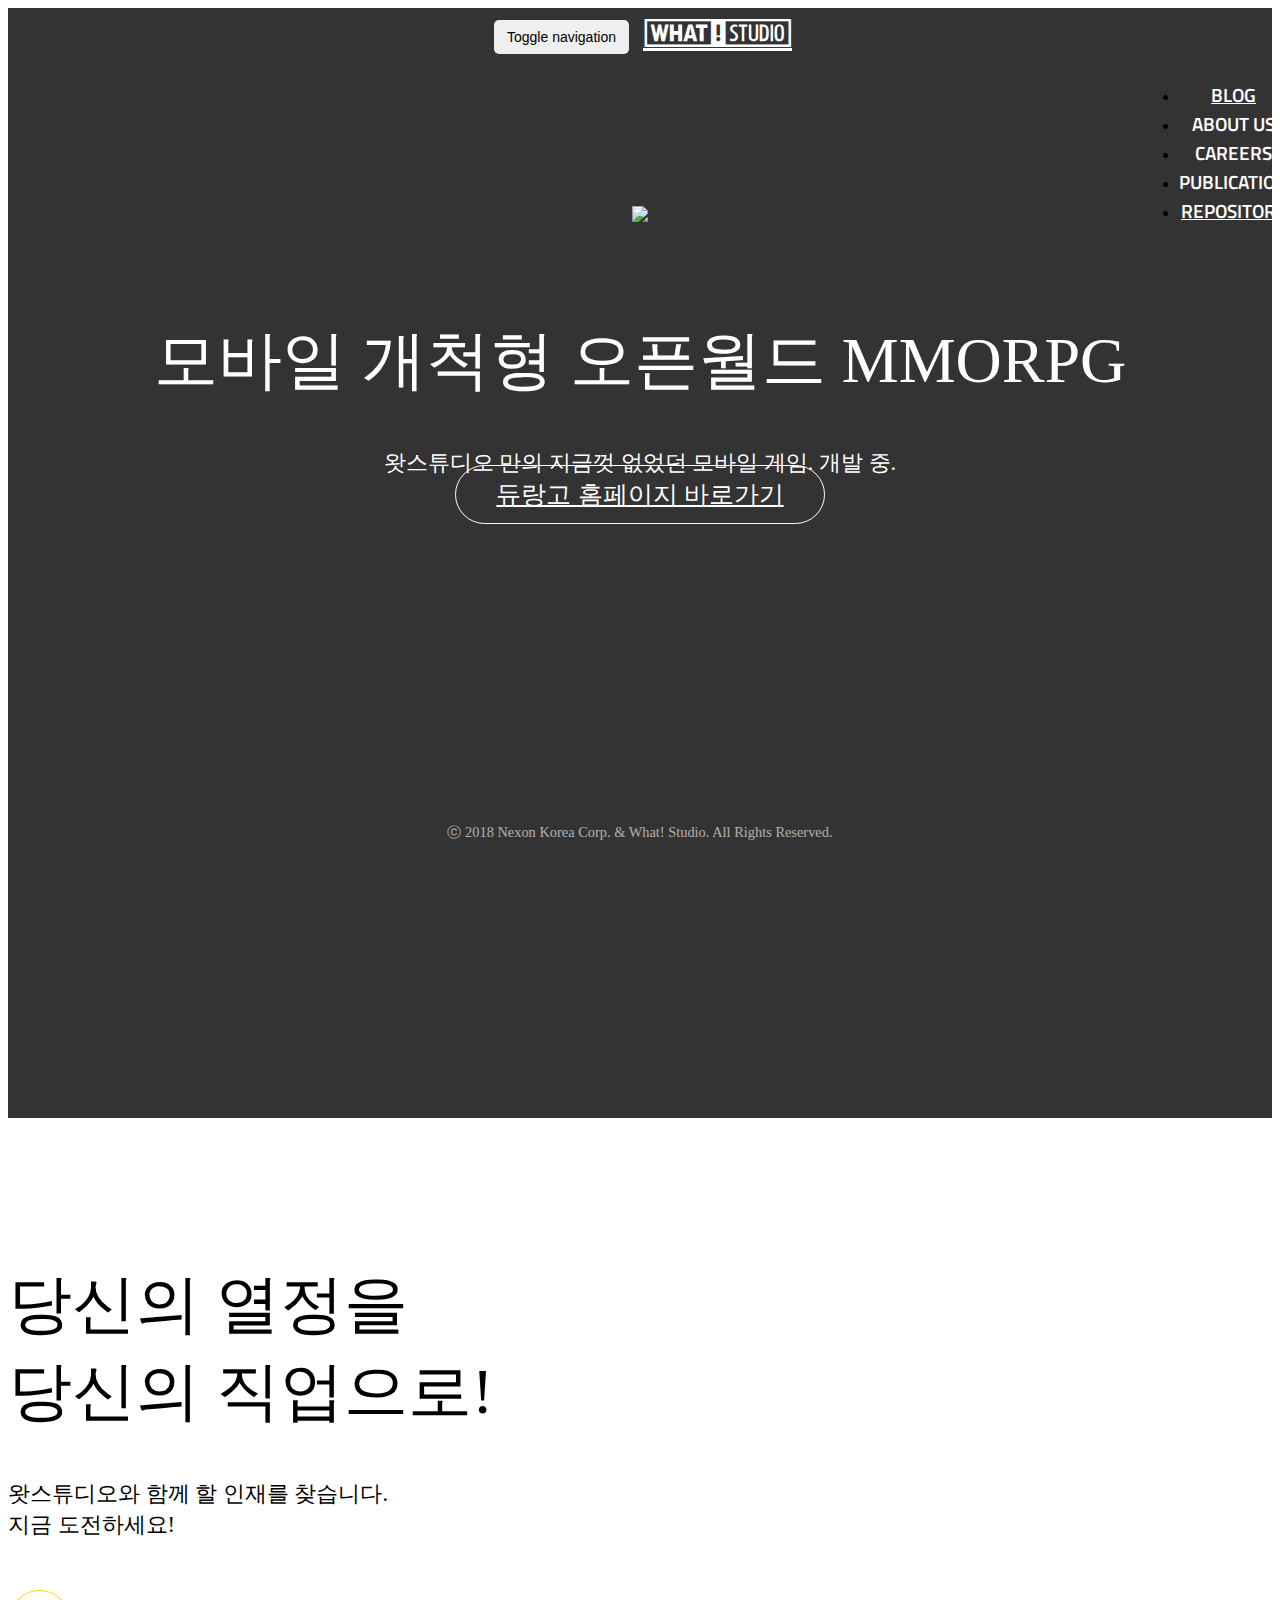
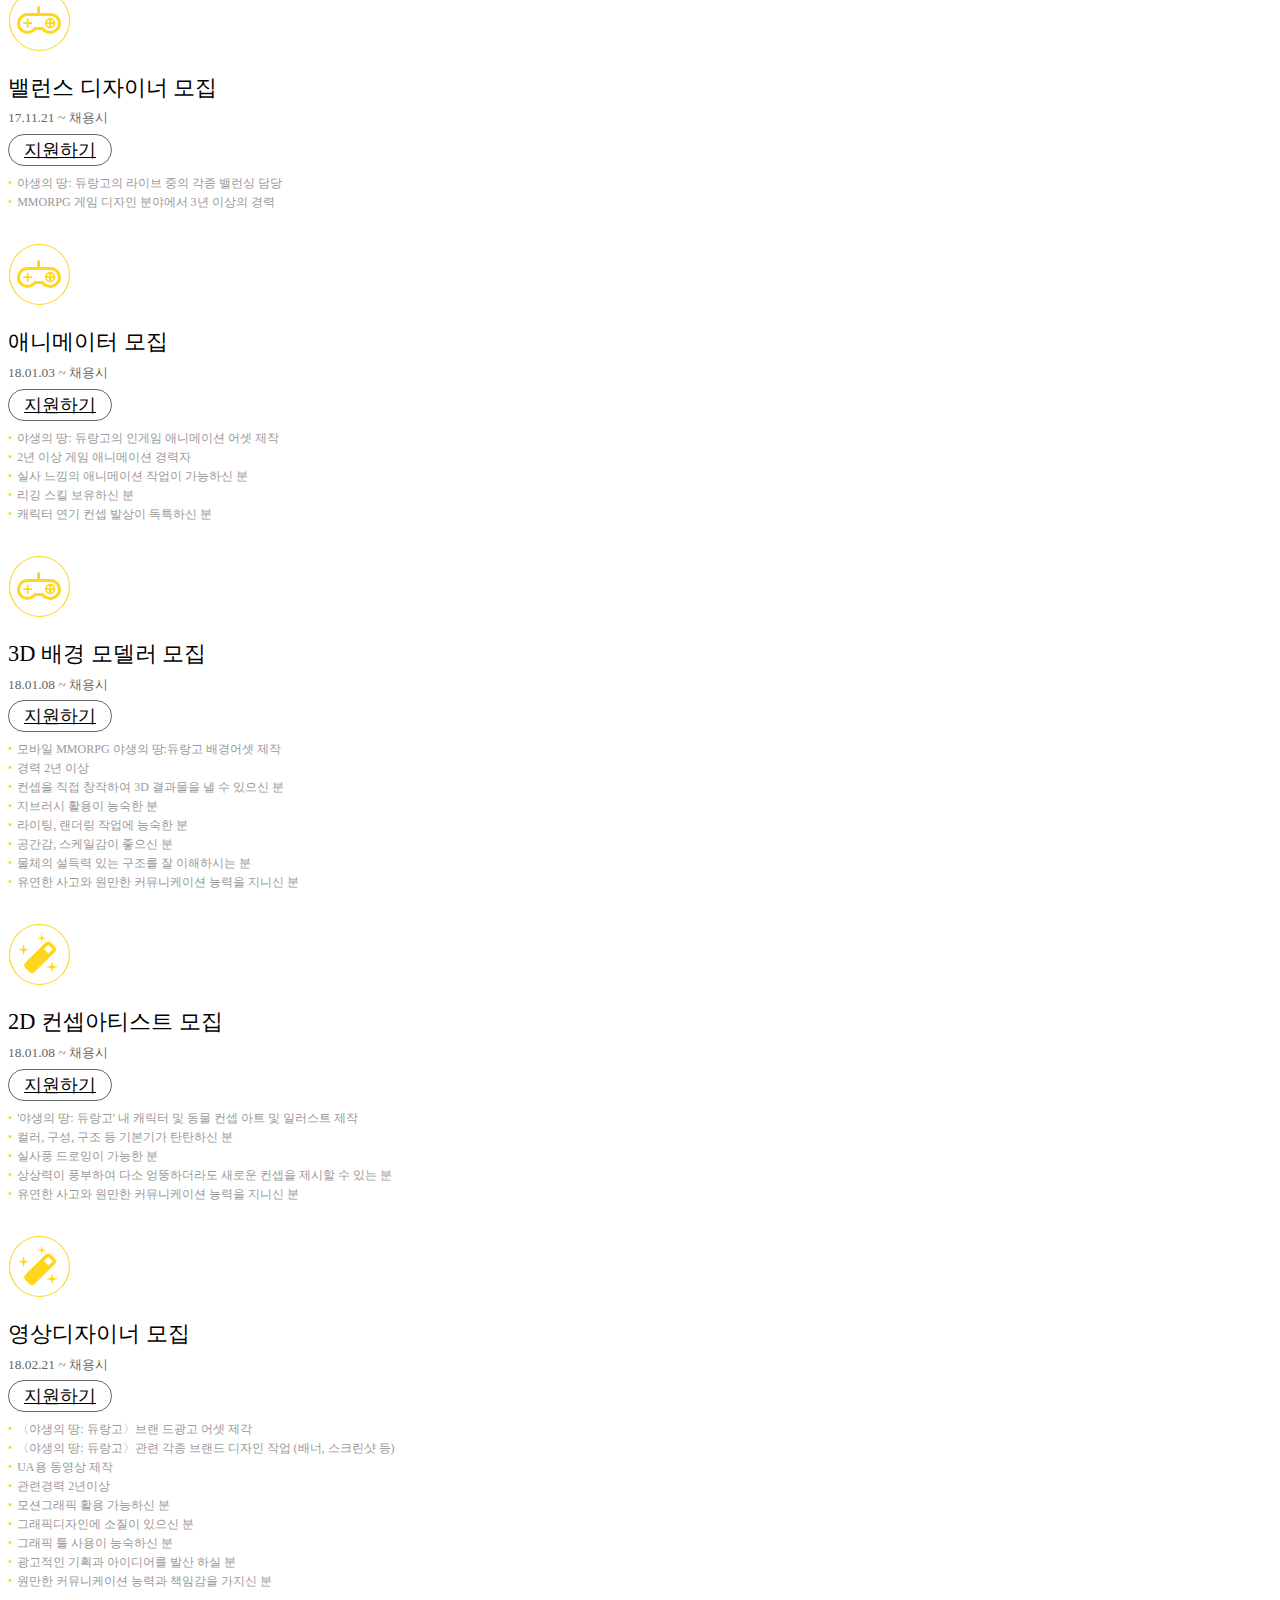
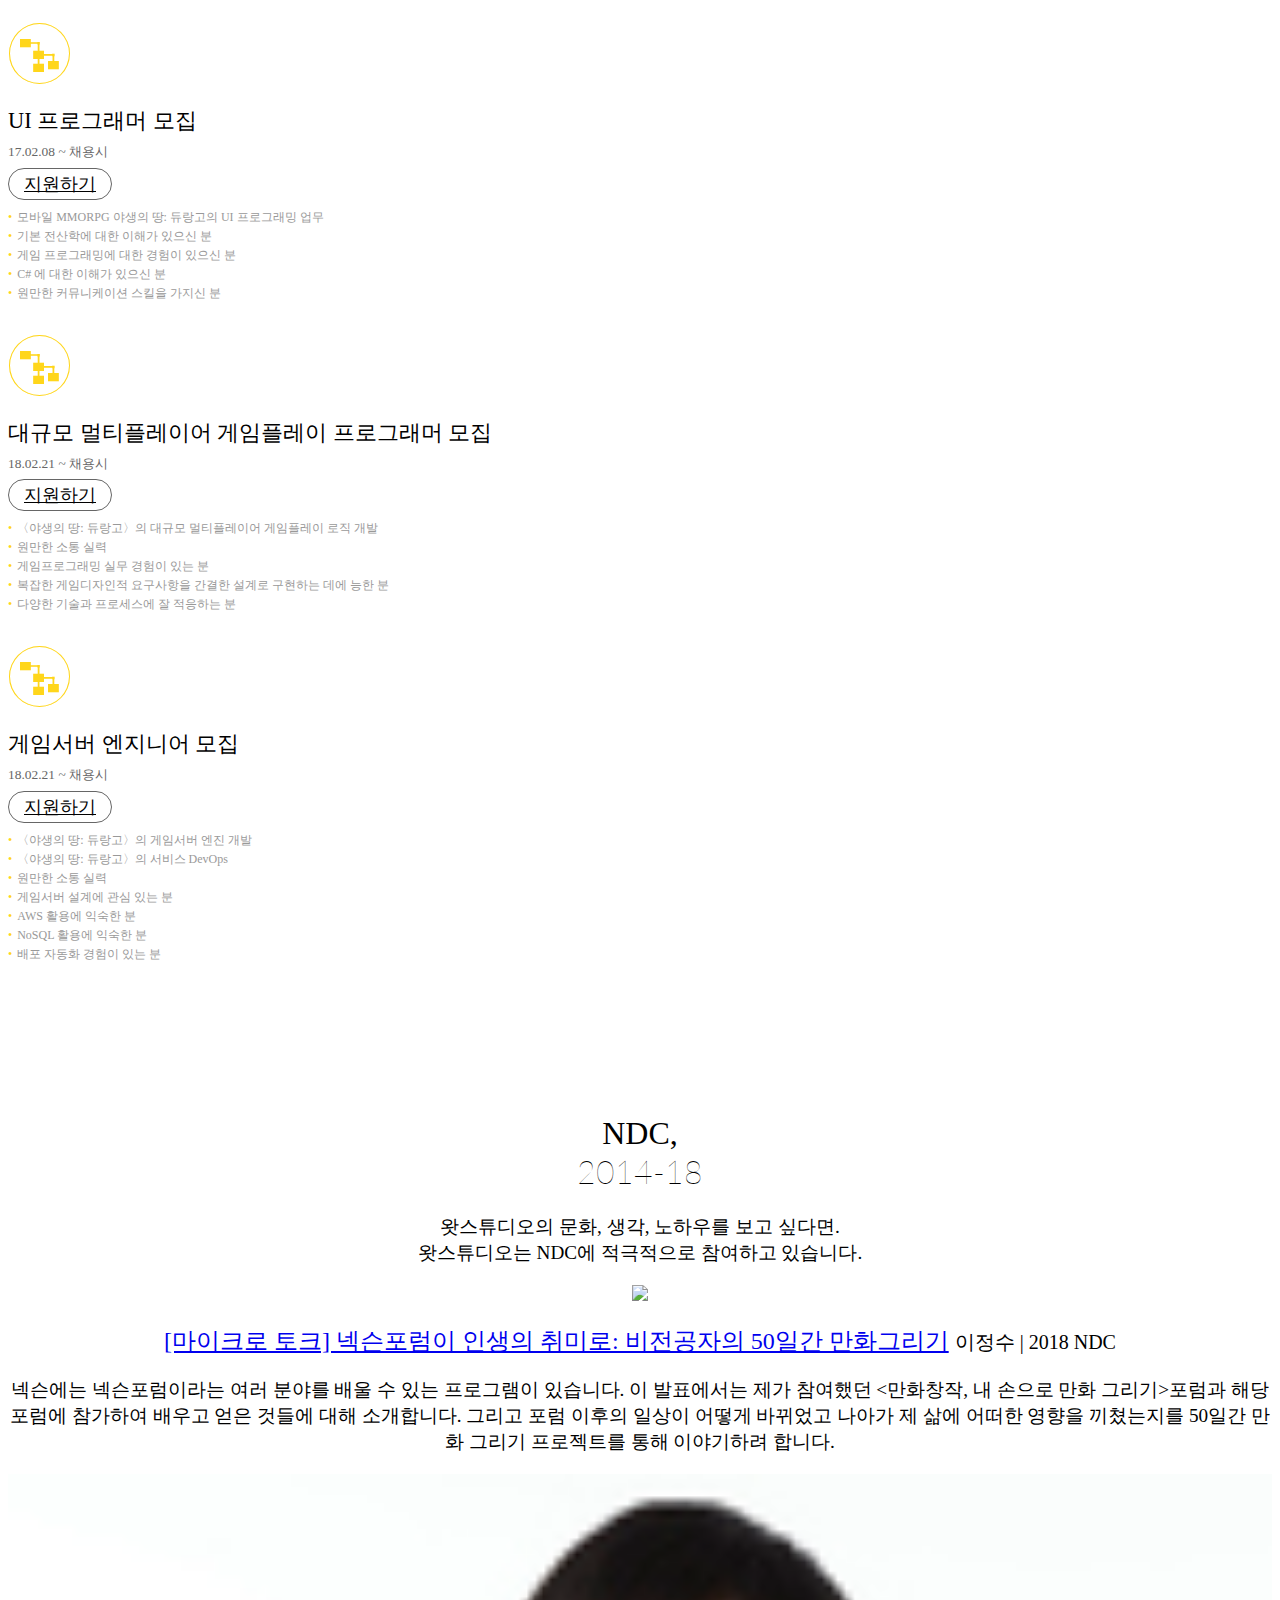
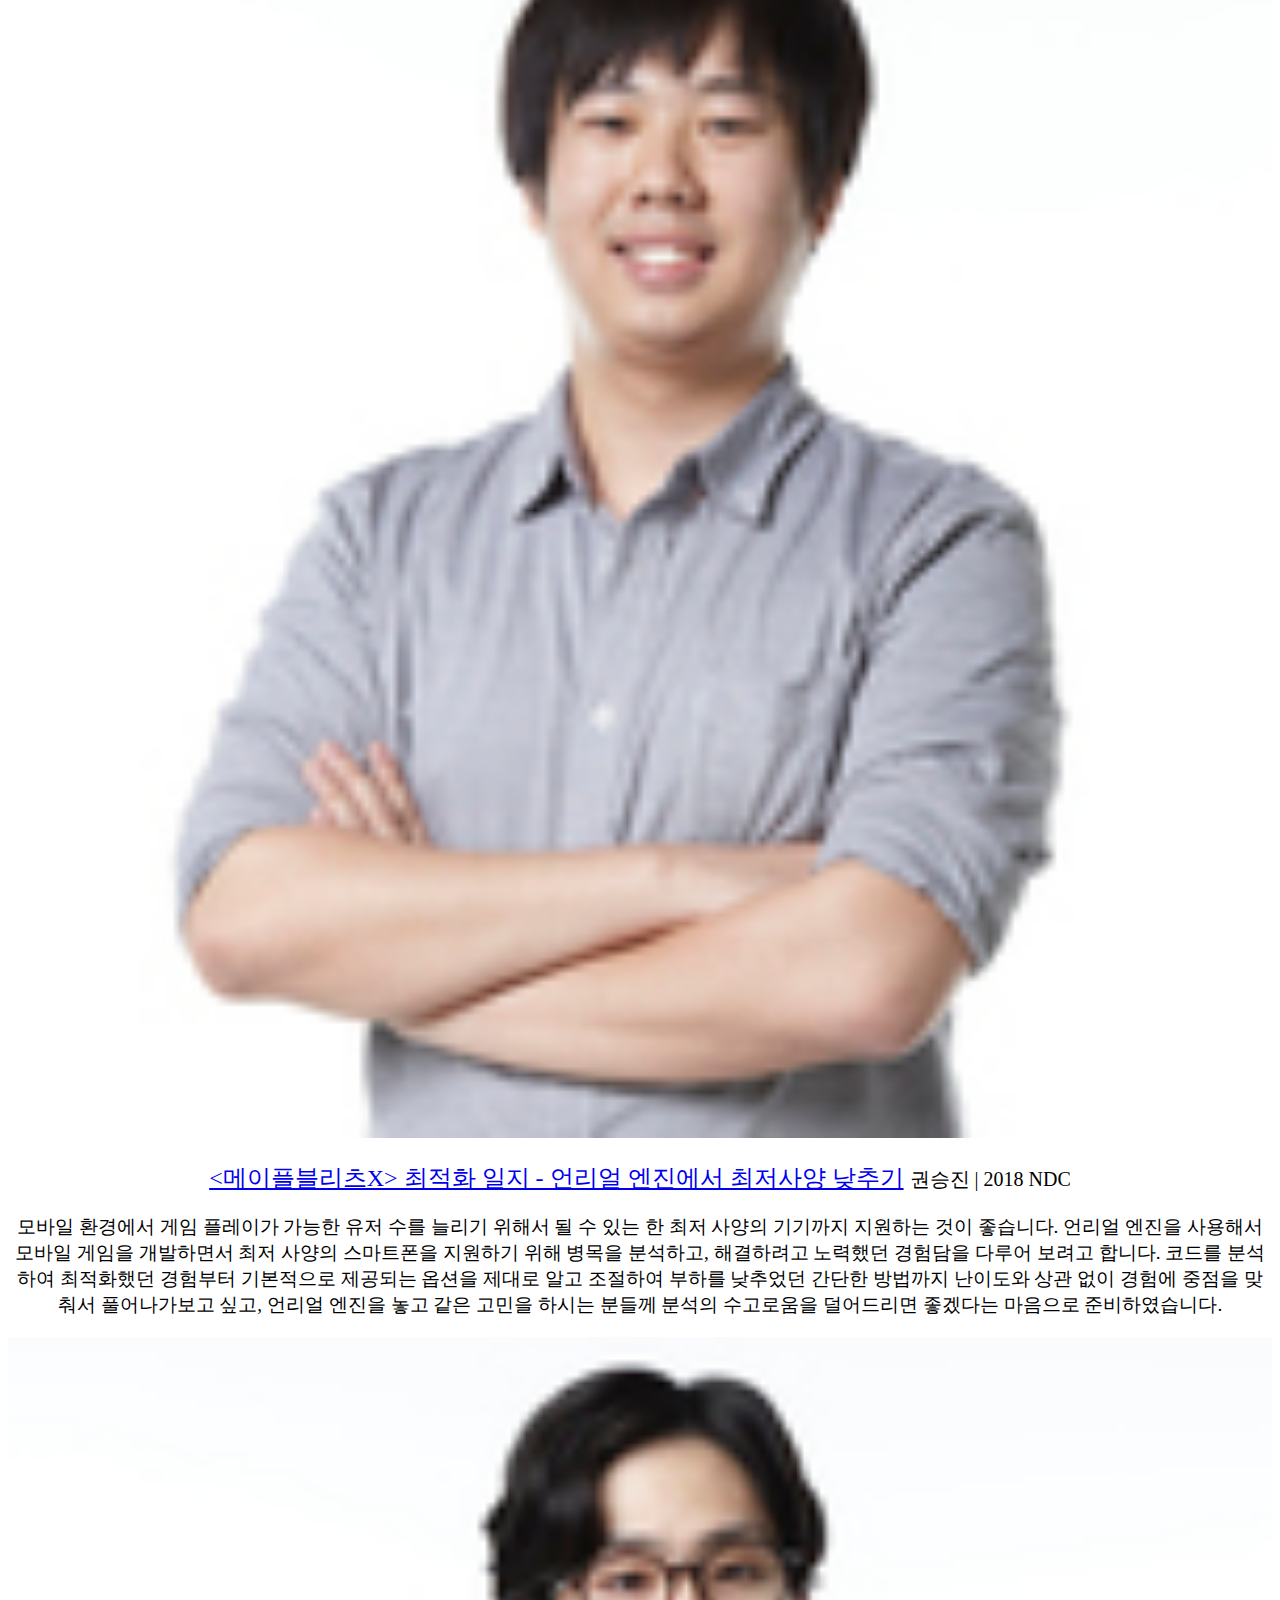
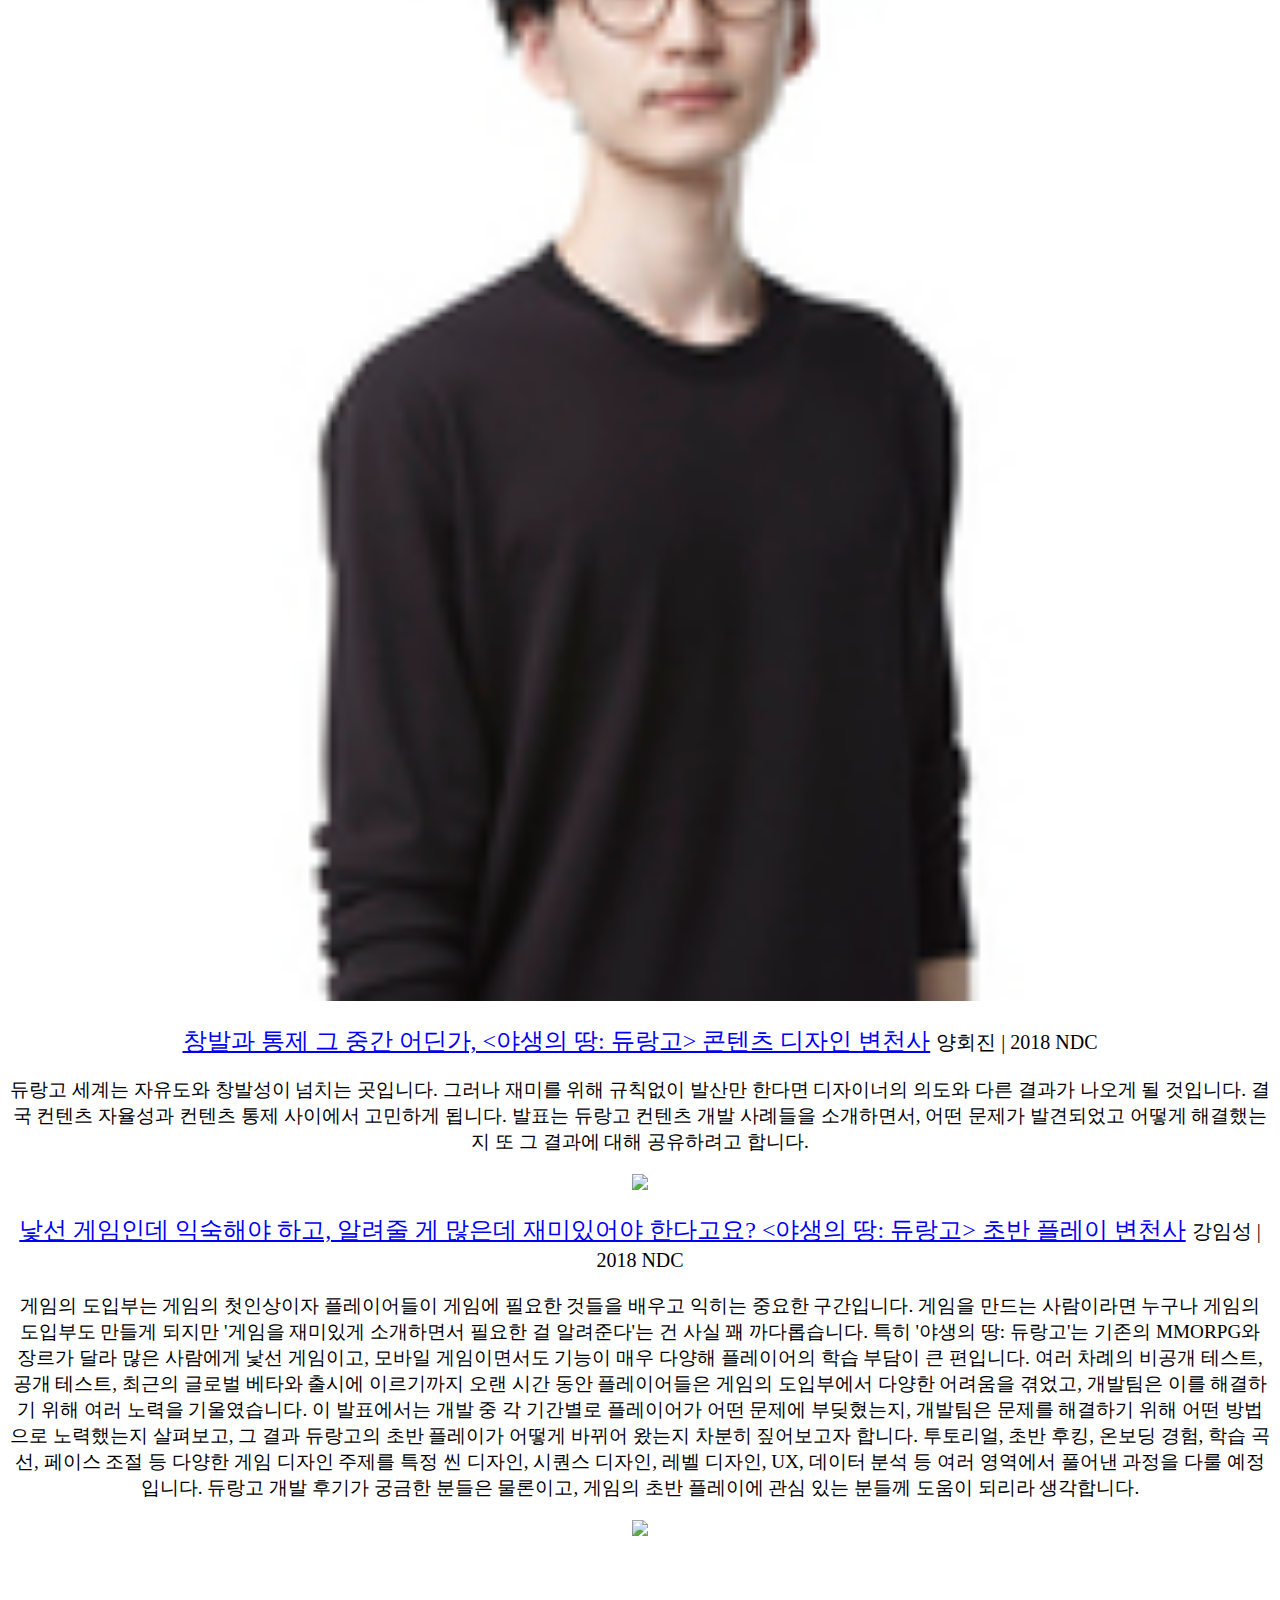
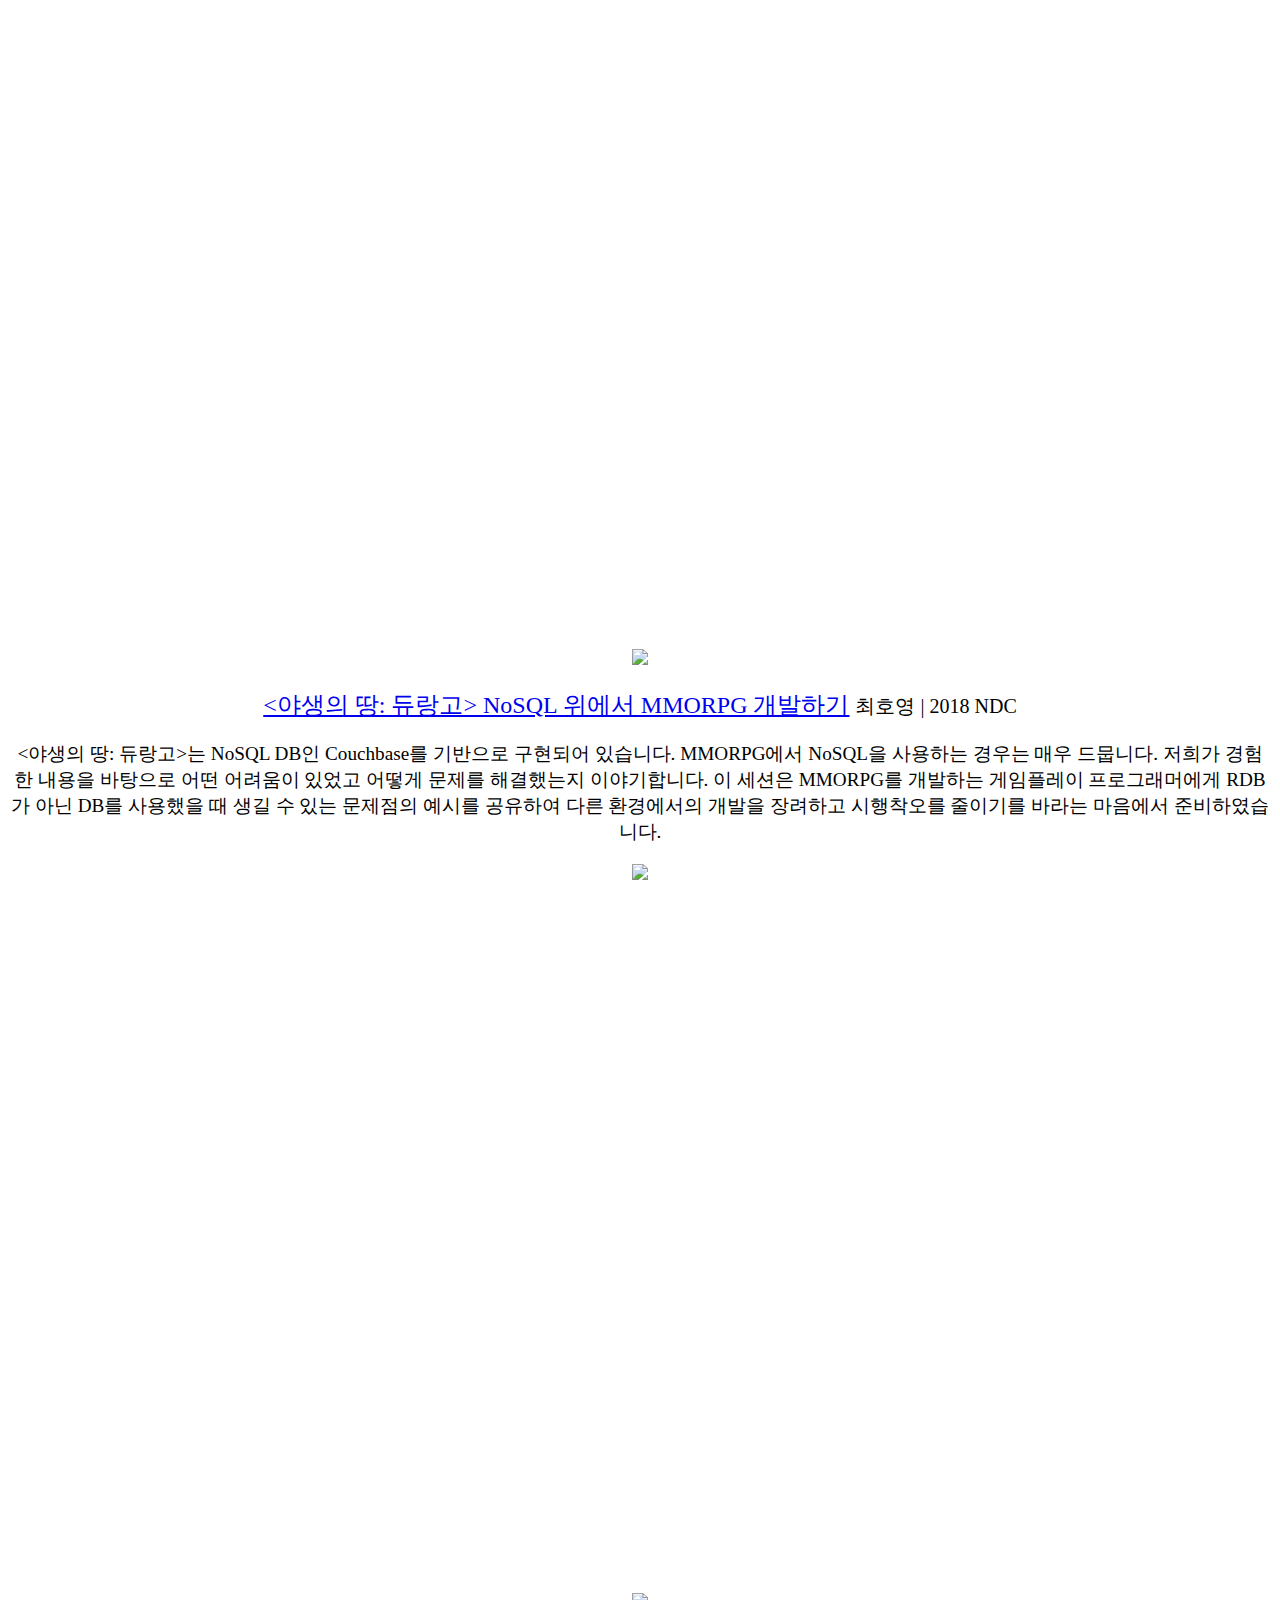
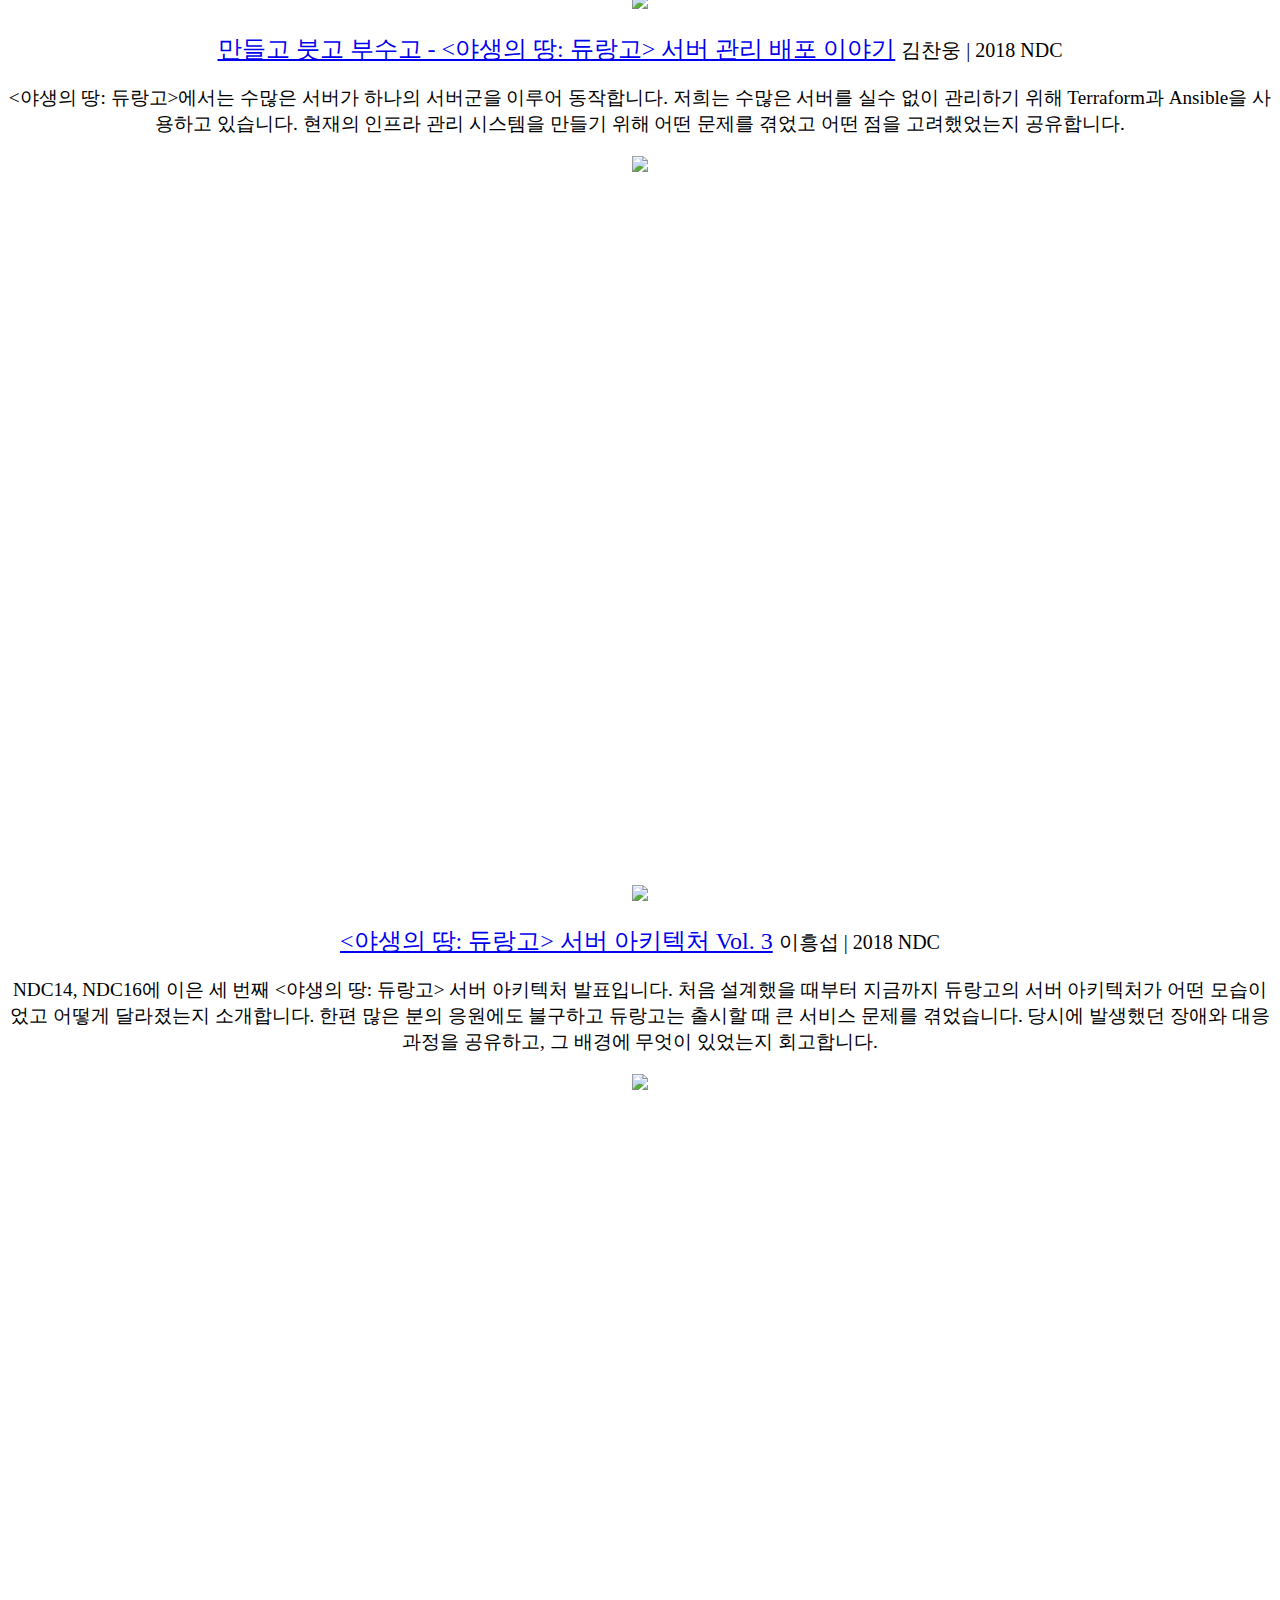
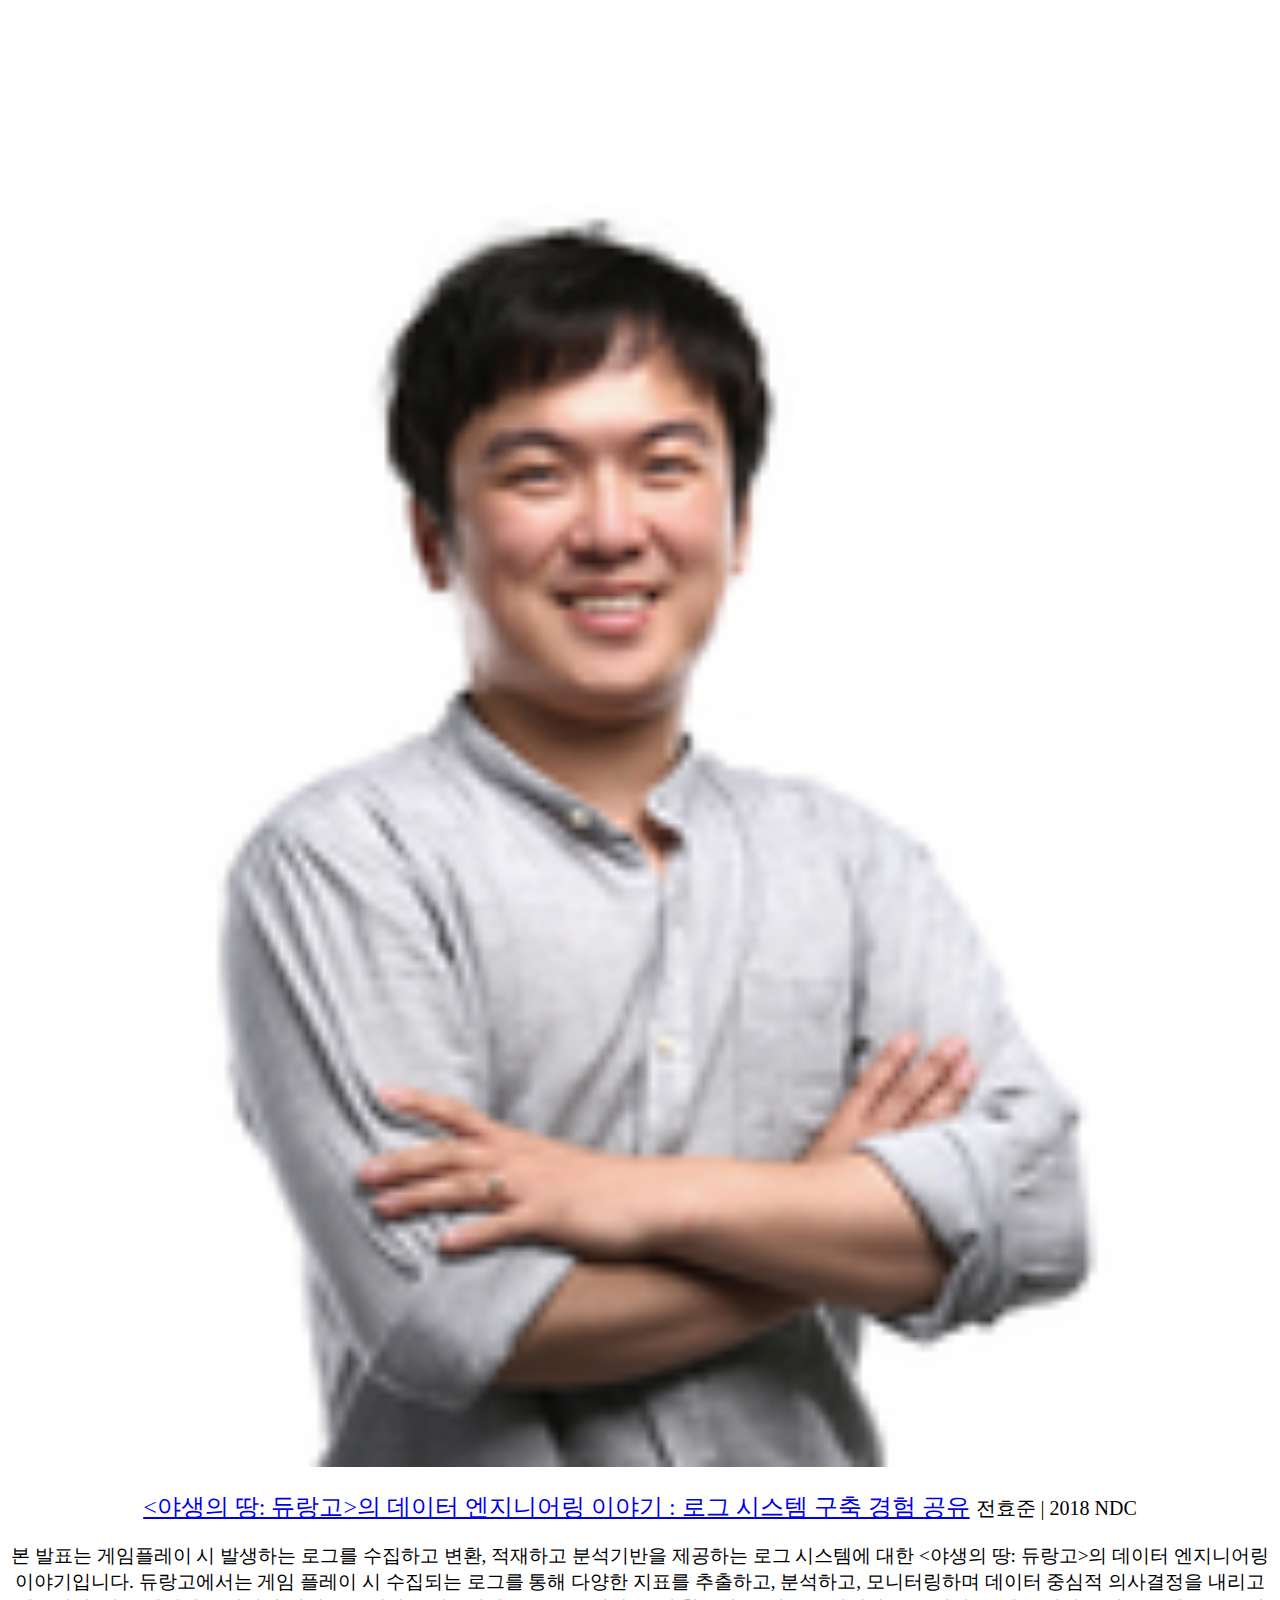
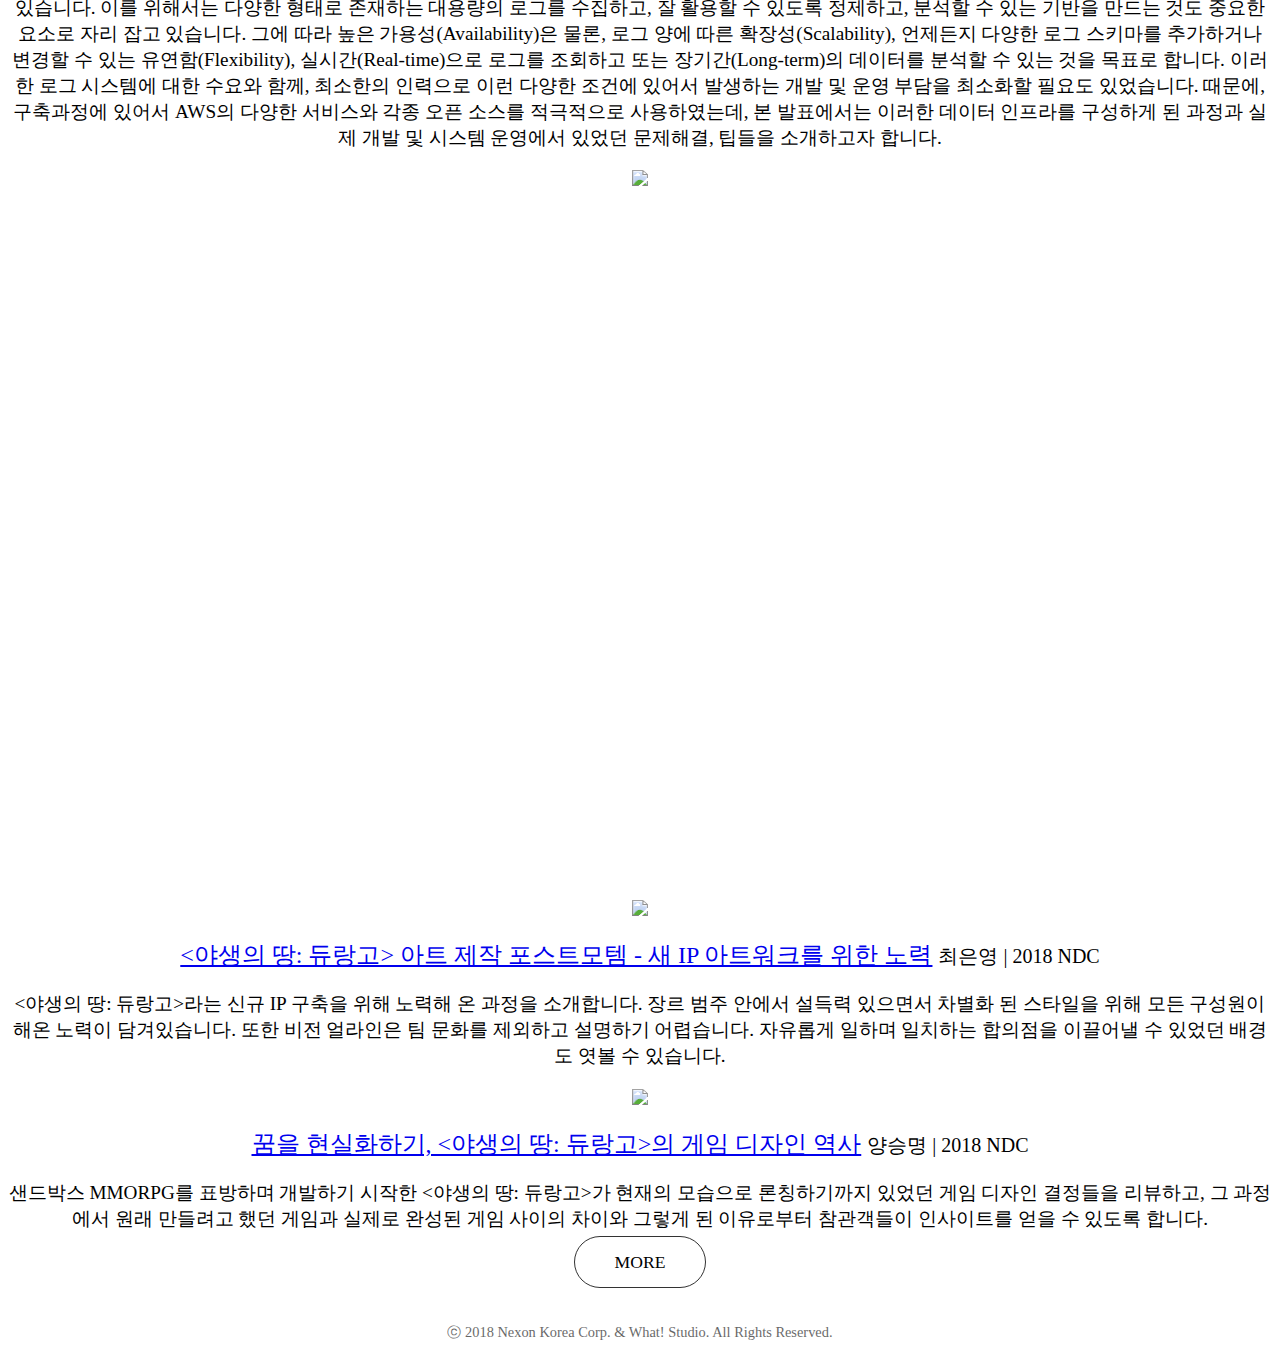
==== commit 687ce6b9: "Update publication" ====
--- a/index.html
+++ b/index.html
@@ -87,7 +87,7 @@
         <div class="container">
           <div class="row">
             <div class="col-md-12">
-              <p class="copyright">ⓒ 2017 Nexon Korea Corp. &amp; What! Studio. All Rights Reserved.</p>
+              <p class="copyright">ⓒ 2018 Nexon Korea Corp. &amp; What! Studio. All Rights Reserved.</p>
             </div>
           </div>
         </div> 
@@ -164,122 +164,105 @@
             <i class="icon icon-circle-magic-wand"><span class="path1"></span><span class="path2"></span><span class="path3"></span><span class="path4"></span><span class="path5"></span></i>
             <h2>
               2D 컨셉아티스트 모집
-                <small>18.01.08 ~ 채용시</small>
-              </h2>
-              <a class='btn' target="_blank" href="https://career.nexon.com/user/recruit/notice/noticeView?joinCorp=NX&reNo=20160316">지원하기</a>
-              <ul class='qualification'>
-                <!-- 주요업무 -->
-                <li>'야생의 땅: 듀랑고' 내 캐릭터 및 동물 컨셉 아트 및 일러스트 제작</li>
-                <!-- 지원자격 -->
-                <li>컬러, 구성, 구조 등 기본기가 탄탄하신 분</li>
-                <li>실사풍 드로잉이 가능한 분</li>
-                <li>상상력이 풍부하여 다소 엉뚱하더라도 새로운 컨셉을 제시할 수 있는 분</li>
-                <li>유연한 사고와 원만한 커뮤니케이션 능력을 지니신 분</li>
-              </ul>
-            </div>
-            <div class="col-md-3 col-sm-6 card">
-              <i class="icon icon-circle-logic"><span class="path1"></span><span class="path2"></span></i>
-              <h2>
-                영상디자이너 모집 
-                <small>18.02.21 ~ 채용시</small>
-              </h2>
-              <a class='btn' target="_blank" href="https://career.nexon.com/user/recruit/notice/noticeView?joinCorp=NX&reNo=20180093">지원하기</a>
-              <ul class='qualification'>
-                <!-- 주요업무 -->
-                <li>〈야생의 땅: 듀랑고〉브랜 드광고 어셋 제각</li>
-                <li>〈야생의 땅: 듀랑고〉관련 각종 브랜드 디자인 작업 (배너, 스크린샷 등)</li>
-                <li>UA용 동영상 제작</li>
-                <!-- 지원자격 -->
-                <li>관련경력 2년이상</li>
-                <li>모션그래픽 활용 가능하신 분</li>
-                <li>그래픽디자인에 소질이 있으신 분</li>
-                <li>그래픽 툴 사용이 능숙하신 분</li>
-                <li>광고적인 기획과 아이디어를 발산 하실 분</li>
-                <li>원만한 커뮤니케이션 능력과 책임감을 가지신 분</li>
-              </ul>
-            </div>
-            <div class="col-md-3 col-sm-6 card">
-              <i class="icon icon-circle-logic"><span class="path1"></span><span class="path2"></span></i>
-              <h2>
-                UI 프로그래머 모집
-                <small>17.02.08 ~ 채용시</small>
-              </h2>
-              <a class='btn' target="_blank" href="https://career.nexon.com/user/recruit/notice/noticeView?joinCorp=NX&reNo=20170063">지원하기</a>
-              <ul class='qualification'>
-                <!-- 주요업무 -->
-                <li>모바일 MMORPG 야생의 땅: 듀랑고의 UI 프로그래밍 업무</li>
-                <!-- 지원자격 -->
-                <li>기본 전산학에 대한 이해가 있으신 분</li>
-                <li>게임 프로그래밍에 대한 경험이 있으신 분</li>
-                <li>C# 에 대한 이해가 있으신 분</li>
-                <li>원만한 커뮤니케이션 스킬을 가지신 분</li>
-              </ul>
-            </div>
-            <div class="col-md-3 col-sm-6 card">
-              <i class="icon icon-circle-logic"><span class="path1"></span><span class="path2"></span></i>
-              <h2>
-                대규모 멀티플레이어 게임플레이 프로그래머 모집 
-                <small>18.02.21 ~ 채용시</small>
-              </h2>
-              <a class='btn' target="_blank" href="https://career.nexon.com/user/recruit/notice/noticeView?joinCorp=NX&reNo=20180092">지원하기</a>
-              <ul class='qualification'>
-                <!-- 주요업무 -->
-                <li>〈야생의 땅: 듀랑고〉의 대규모 멀티플레이어 게임플레이 로직 개발</li>
-                <!-- 지원자격 -->
-                <li>원만한 소통 실력</li>
-                <li>게임프로그래밍 실무 경험이 있는 분</li>
-                <li>복잡한 게임디자인적 요구사항을 간결한 설계로 구현하는 데에 능한 분</li>
-                <li>다양한 기술과 프로세스에 잘 적응하는 분</li>
-              </ul>
-            </div>
-            <div class="col-md-3 col-sm-6 card">
-              <i class="icon icon-circle-logic"><span class="path1"></span><span class="path2"></span></i>
-              <h2>
-                게임서버 엔지니어 모집 
-                <small>18.02.21 ~ 채용시</small>
-              </h2>
-              <a class='btn' target="_blank" href="https://career.nexon.com/user/recruit/notice/noticeView?joinCorp=NX&reNo=20180091">지원하기</a>
-              <ul class='qualification'>
-                <!-- 주요업무 -->
-                <li>〈야생의 땅: 듀랑고〉의 게임서버 엔진 개발</li>
-                <li>〈야생의 땅: 듀랑고〉의 서비스 DevOps</li>
-                <!-- 지원자격 -->
-                <li>원만한 소통 실력</li>
-                <li>게임서버 설계에 관심 있는 분</li>
-                <li>AWS 활용에 익숙한 분</li>
-                <li>NoSQL 활용에 익숙한 분</li>
-                <li>배포 자동화 경험이 있는 분</li>
-              </ul>
-            </div>
-            <div class="col-md-3 col-sm-6 card">
-              <i class="icon icon-circle-logic"><span class="path1"></span><span class="path2"></span></i>
-              <h2>
-                웹 프로그래머 모집 
-                <small>18.02.21 ~ 채용시</small>
-              </h2>
-              <a class='btn' target="_blank" href="https://career.nexon.com/user/recruit/notice/noticeView?joinCorp=NX&reNo=20180090">지원하기</a>
-              <ul class='qualification'>
-                <!-- 주요업무 -->
-                <li>〈야생의 땅: 듀랑고〉의 내부 서비스운영 도구 개발</li>
-                <li>〈듀랑고맵스〉 개발</li>
-                <!-- 지원자격 -->
-                <li>원만한 소통 실력</li>
-                <li>웹 프론트엔드 개발 경험이 있는 분</li>
-                <li>현대적인 JavaScript 프레임워크 사용 경험</li>
-                <li>HTTP 프로토콜을 이해하는 분</li>
-              </ul>
-            </div>
+              <small>18.01.08 ~ 채용시</small>
+            </h2>
+            <a class='btn' target="_blank" href="https://career.nexon.com/user/recruit/notice/noticeView?joinCorp=NX&reNo=20160316">지원하기</a>
+            <ul class='qualification'>
+              <!-- 주요업무 -->
+              <li>'야생의 땅: 듀랑고' 내 캐릭터 및 동물 컨셉 아트 및 일러스트 제작</li>
+              <!-- 지원자격 -->
+              <li>컬러, 구성, 구조 등 기본기가 탄탄하신 분</li>
+              <li>실사풍 드로잉이 가능한 분</li>
+              <li>상상력이 풍부하여 다소 엉뚱하더라도 새로운 컨셉을 제시할 수 있는 분</li>
+              <li>유연한 사고와 원만한 커뮤니케이션 능력을 지니신 분</li>
+            </ul>
+          </div>
+        </div>
+        <div class="row">
+          <div class="col-md-3 col-sm-6 card">
+            <i class="icon icon-circle-magic-wand"><span class="path1"></span><span class="path2"></span><span class="path3"></span><span class="path4"></span><span class="path5"></span></i>
+            <h2>
+              영상디자이너 모집
+              <small>18.02.21 ~ 채용시</small>
+            </h2>
+            <a class='btn' target="_blank" href="https://career.nexon.com/user/recruit/notice/noticeView?joinCorp=NX&reNo=20180093">지원하기</a>
+            <ul class='qualification'>
+              <!-- 주요업무 -->
+              <li>〈야생의 땅: 듀랑고〉브랜 드광고 어셋 제각</li>
+              <li>〈야생의 땅: 듀랑고〉관련 각종 브랜드 디자인 작업 (배너, 스크린샷 등)</li>
+              <li>UA용 동영상 제작</li>
+              <!-- 지원자격 -->
+              <li>관련경력 2년이상</li>
+              <li>모션그래픽 활용 가능하신 분</li>
+              <li>그래픽디자인에 소질이 있으신 분</li>
+              <li>그래픽 툴 사용이 능숙하신 분</li>
+              <li>광고적인 기획과 아이디어를 발산 하실 분</li>
+              <li>원만한 커뮤니케이션 능력과 책임감을 가지신 분</li>
+            </ul>
+          </div>
+          <div class="col-md-3 col-sm-6 card">
+            <i class="icon icon-circle-logic"><span class="path1"></span><span class="path2"></span></i>
+            <h2>
+              UI 프로그래머 모집
+              <small>17.02.08 ~ 채용시</small>
+            </h2>
+            <a class='btn' target="_blank" href="https://career.nexon.com/user/recruit/notice/noticeView?joinCorp=NX&reNo=20170063">지원하기</a>
+            <ul class='qualification'>
+              <!-- 주요업무 -->
+              <li>모바일 MMORPG 야생의 땅: 듀랑고의 UI 프로그래밍 업무</li>
+              <!-- 지원자격 -->
+              <li>기본 전산학에 대한 이해가 있으신 분</li>
+              <li>게임 프로그래밍에 대한 경험이 있으신 분</li>
+              <li>C# 에 대한 이해가 있으신 분</li>
+              <li>원만한 커뮤니케이션 스킬을 가지신 분</li>
+            </ul>
+          </div>
+          <div class="col-md-3 col-sm-6 card">
+            <i class="icon icon-circle-logic"><span class="path1"></span><span class="path2"></span></i>
+            <h2>
+              대규모 멀티플레이어 게임플레이 프로그래머 모집
+              <small>18.02.21 ~ 채용시</small>
+            </h2>
+            <a class='btn' target="_blank" href="https://career.nexon.com/user/recruit/notice/noticeView?joinCorp=NX&reNo=20180092">지원하기</a>
+            <ul class='qualification'>
+              <!-- 주요업무 -->
+              <li>〈야생의 땅: 듀랑고〉의 대규모 멀티플레이어 게임플레이 로직 개발</li>
+              <!-- 지원자격 -->
+              <li>원만한 소통 실력</li>
+              <li>게임프로그래밍 실무 경험이 있는 분</li>
+              <li>복잡한 게임디자인적 요구사항을 간결한 설계로 구현하는 데에 능한 분</li>
+              <li>다양한 기술과 프로세스에 잘 적응하는 분</li>
+            </ul>
+          </div>
+          <div class="col-md-3 col-sm-6 card">
+            <i class="icon icon-circle-logic"><span class="path1"></span><span class="path2"></span></i>
+            <h2>
+              게임서버 엔지니어 모집
+              <small>18.02.21 ~ 채용시</small>
+            </h2>
+            <a class='btn' target="_blank" href="https://career.nexon.com/user/recruit/notice/noticeView?joinCorp=NX&reNo=20180091">지원하기</a>
+            <ul class='qualification'>
+              <!-- 주요업무 -->
+              <li>〈야생의 땅: 듀랑고〉의 게임서버 엔진 개발</li>
+              <li>〈야생의 땅: 듀랑고〉의 서비스 DevOps</li>
+              <!-- 지원자격 -->
+              <li>원만한 소통 실력</li>
+              <li>게임서버 설계에 관심 있는 분</li>
+              <li>AWS 활용에 익숙한 분</li>
+              <li>NoSQL 활용에 익숙한 분</li>
+              <li>배포 자동화 경험이 있는 분</li>
+            </ul>
+          </div>
         </div>
       </div>
     </section>
-
     <!-- PUBLICATION -->
     <section id="publication">
       <div class="container">
         <div class="row">
           <div class="col-md-12 title">
             <h1><strong>NDC,</strong><br/>
-              <span class="number">2014-16</span>
+              <span class="number">2014-18</span>
             </h1>
             <p>
               왓스튜디오의 문화, 생각, 노하우를 보고 싶다면.<br/>
@@ -310,7 +293,7 @@
             </div>
           </div>
         </div>
-        <div class="copyright">ⓒ 2017 Nexon Korea Corp. &amp; What! Studio. All Rights Reserved.</div>
+        <div class="copyright">ⓒ 2018 Nexon Korea Corp. &amp; What! Studio. All Rights Reserved.</div>
       </div>    
     </section>
      
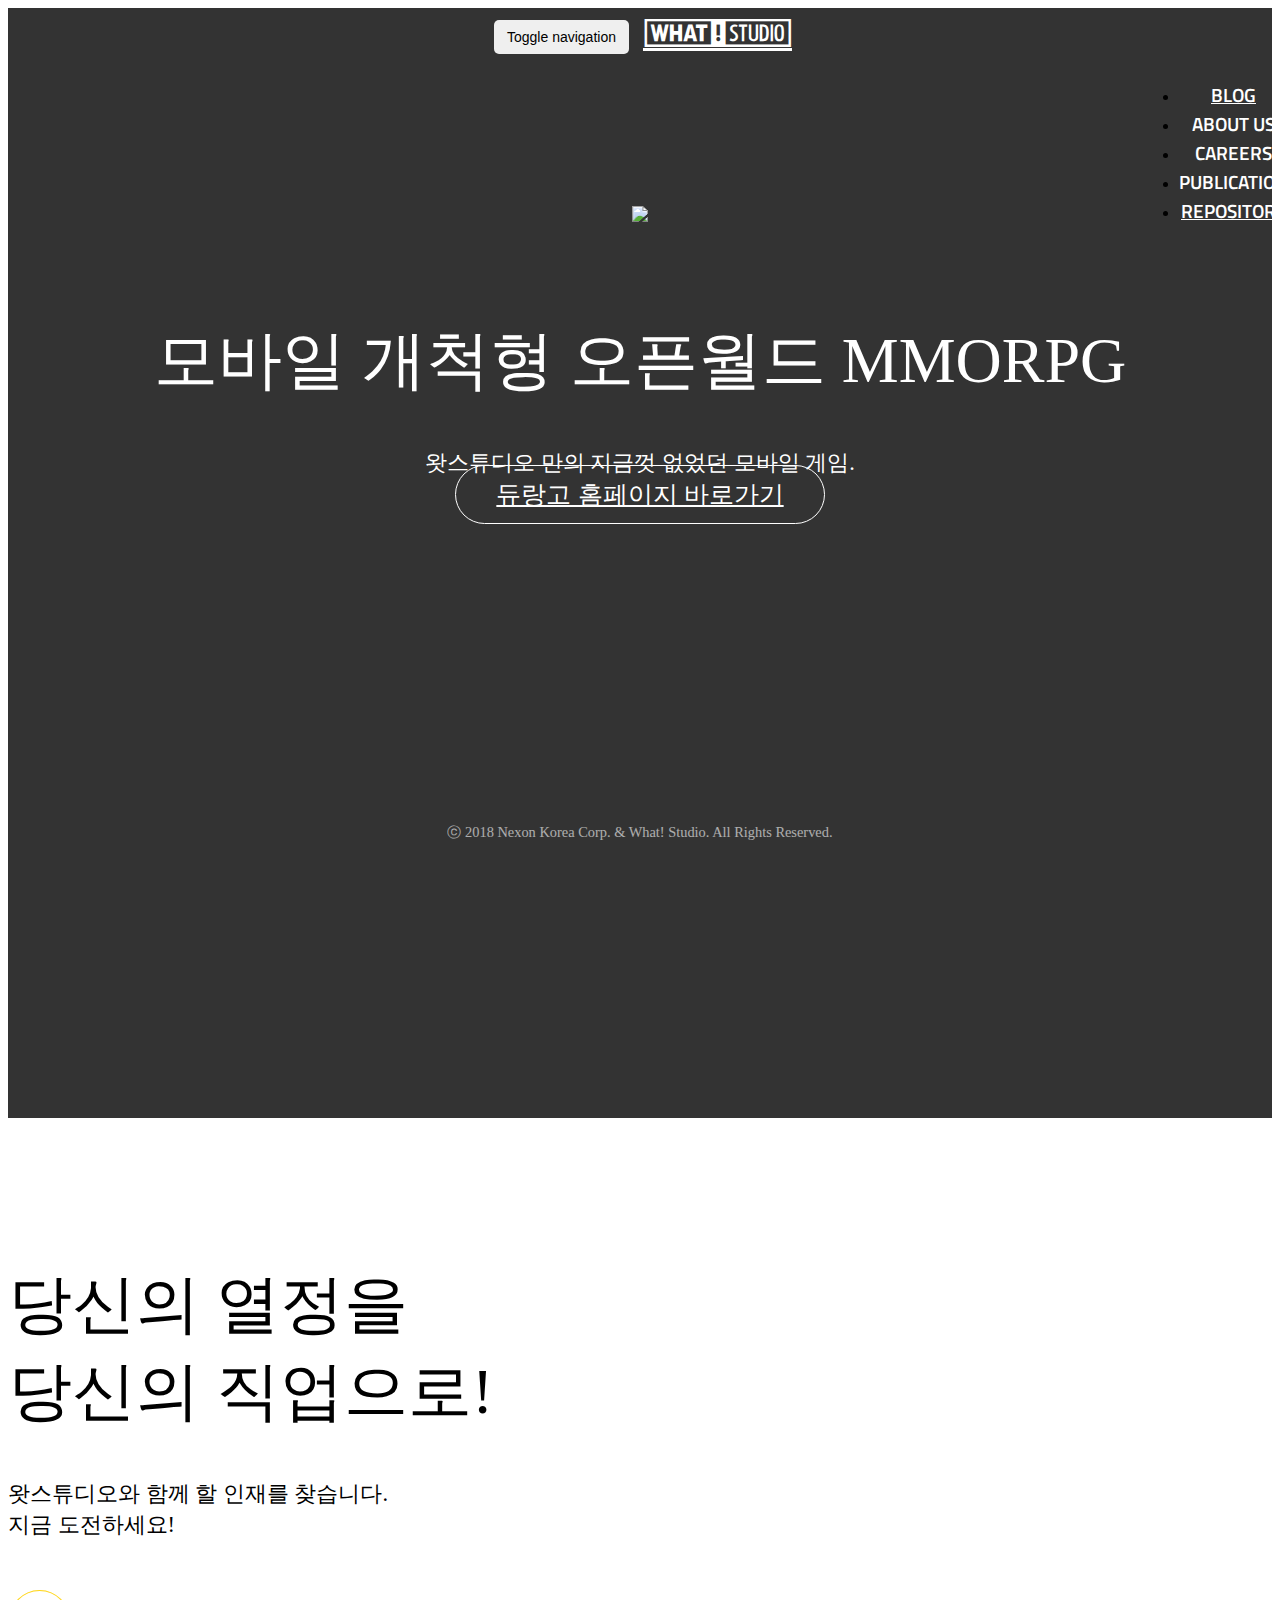
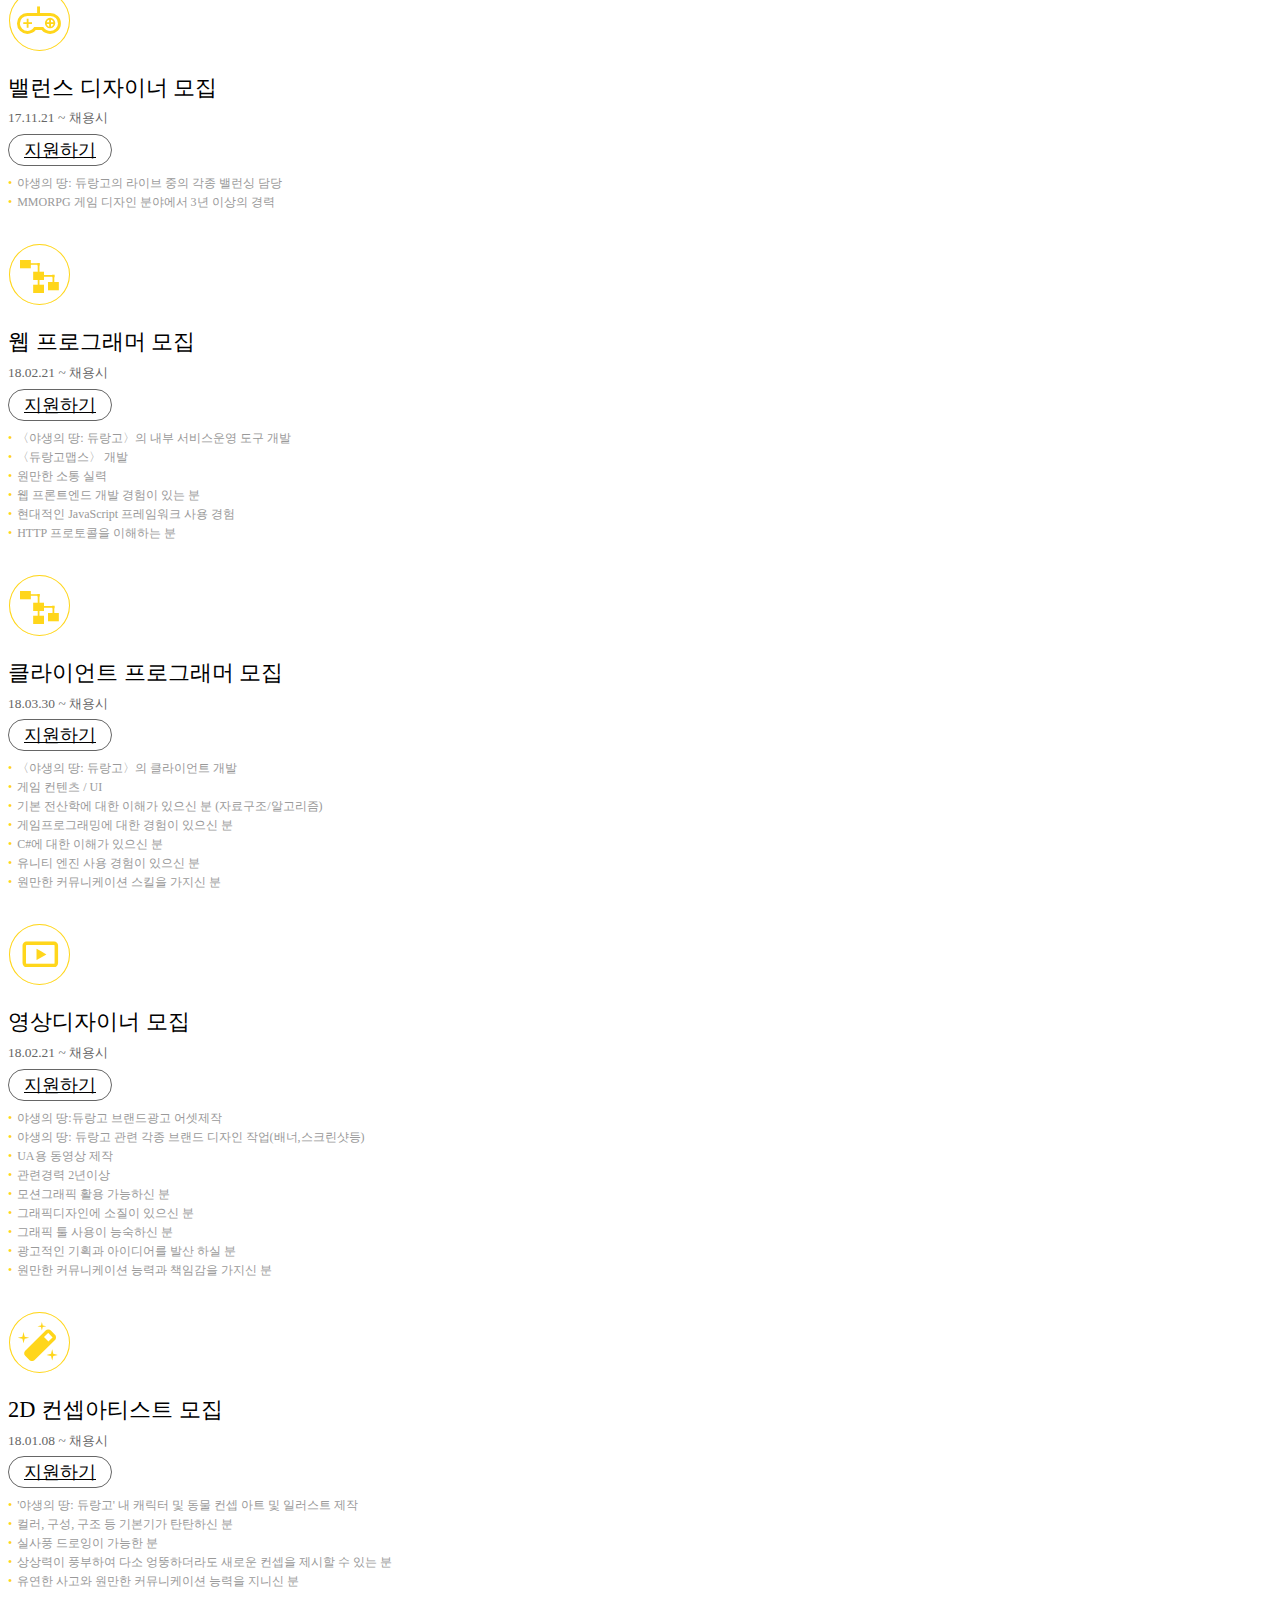
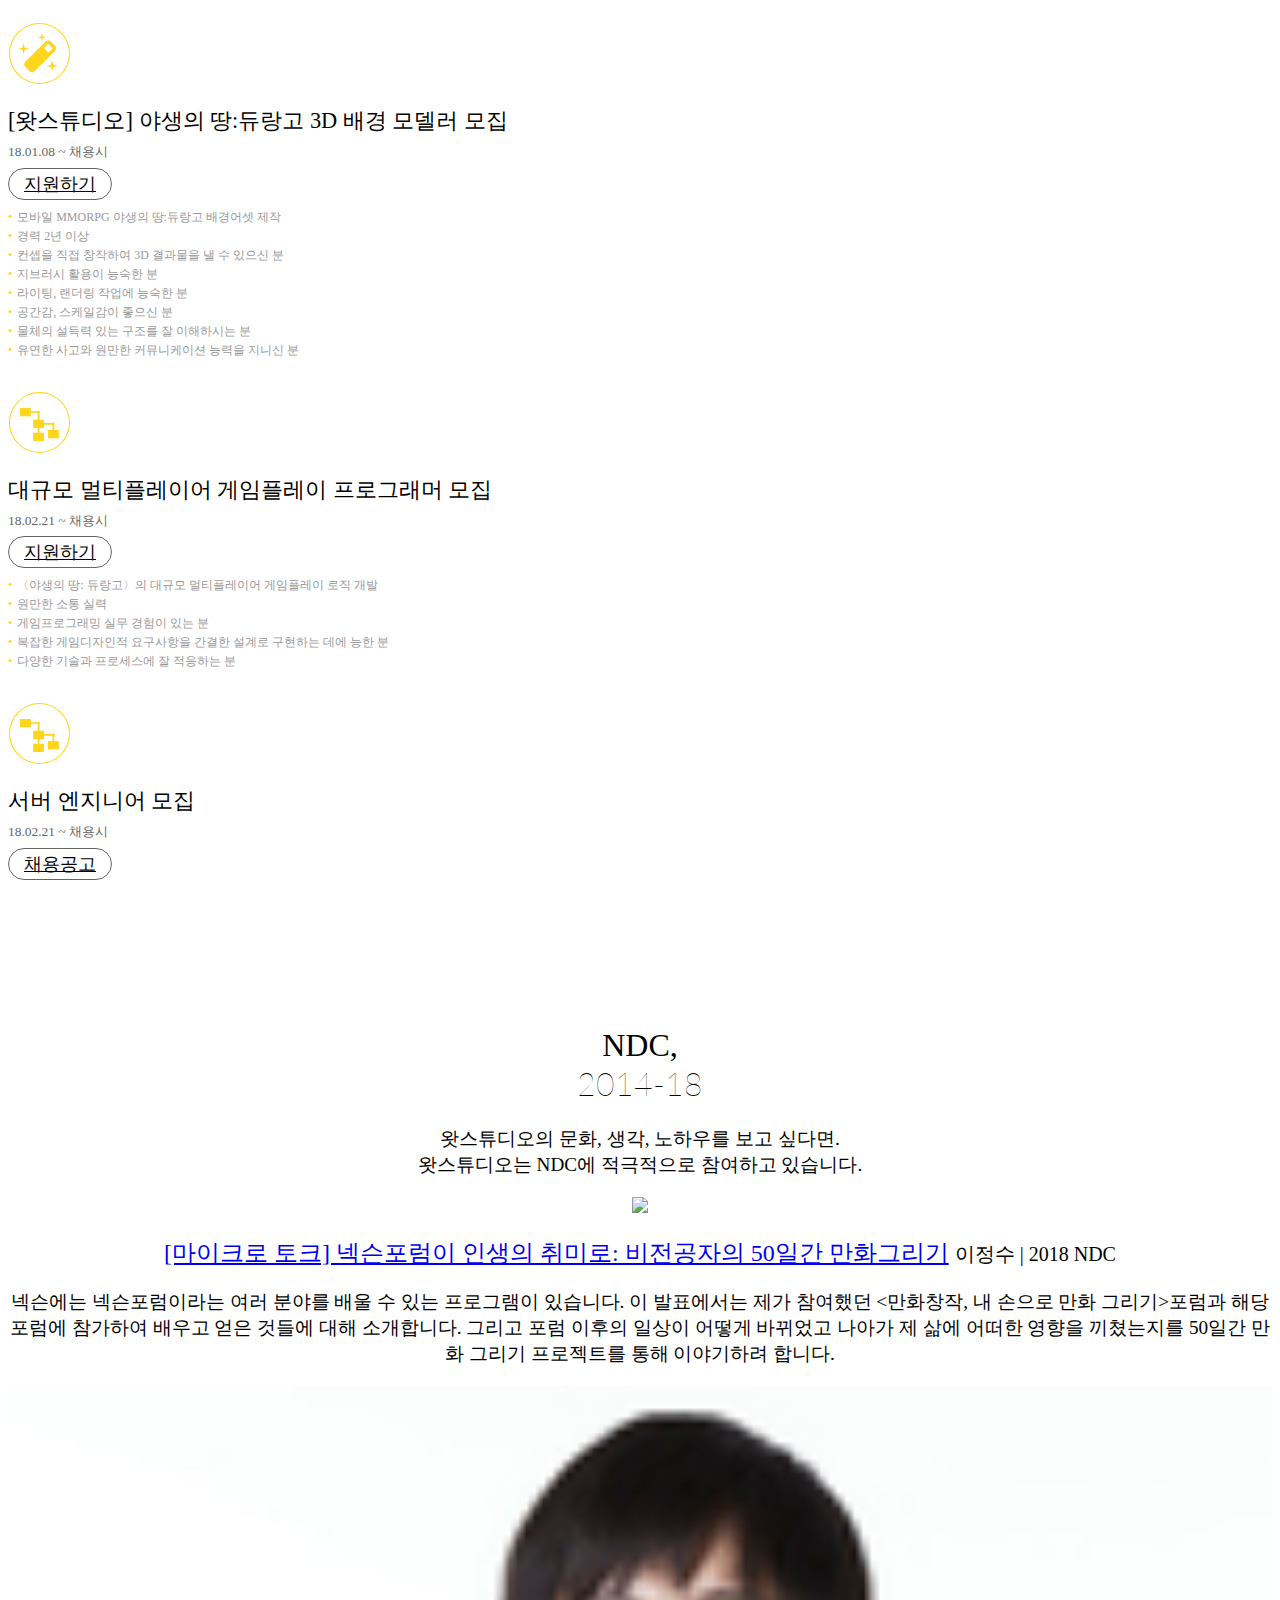
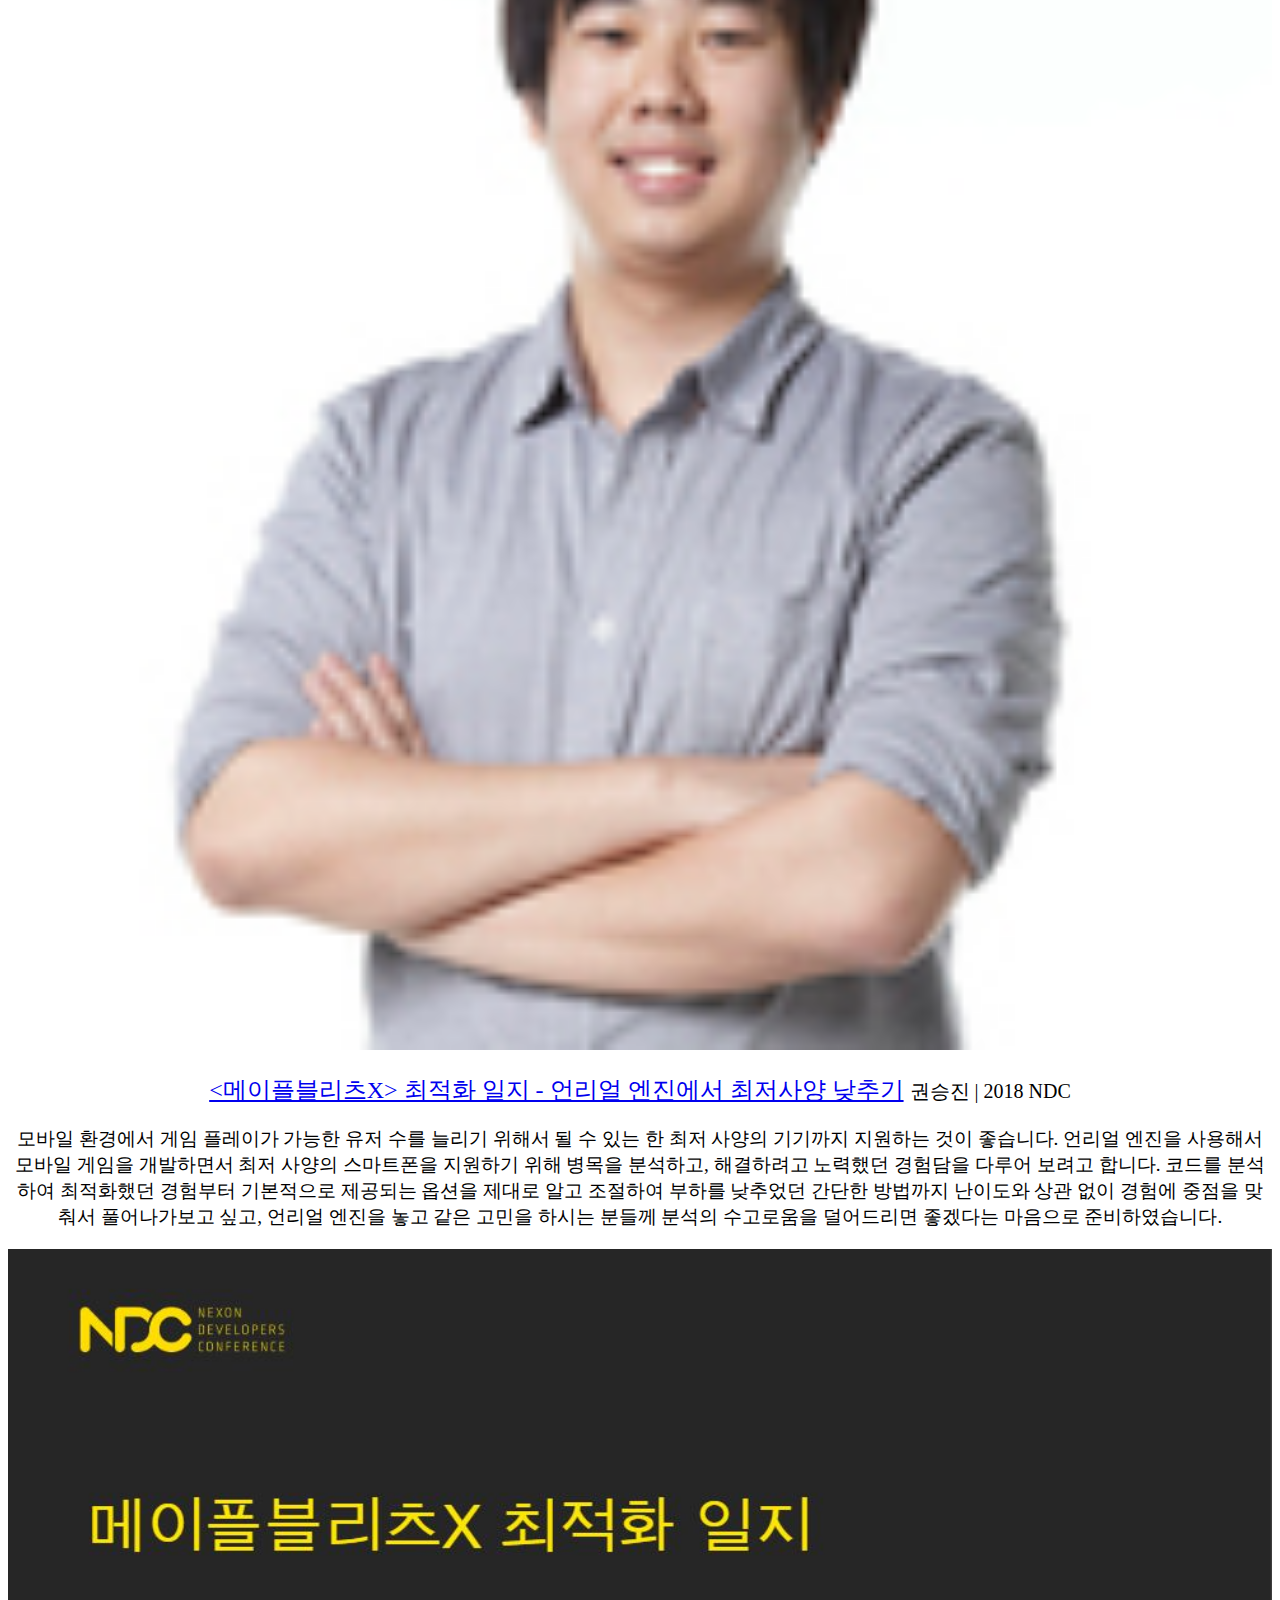
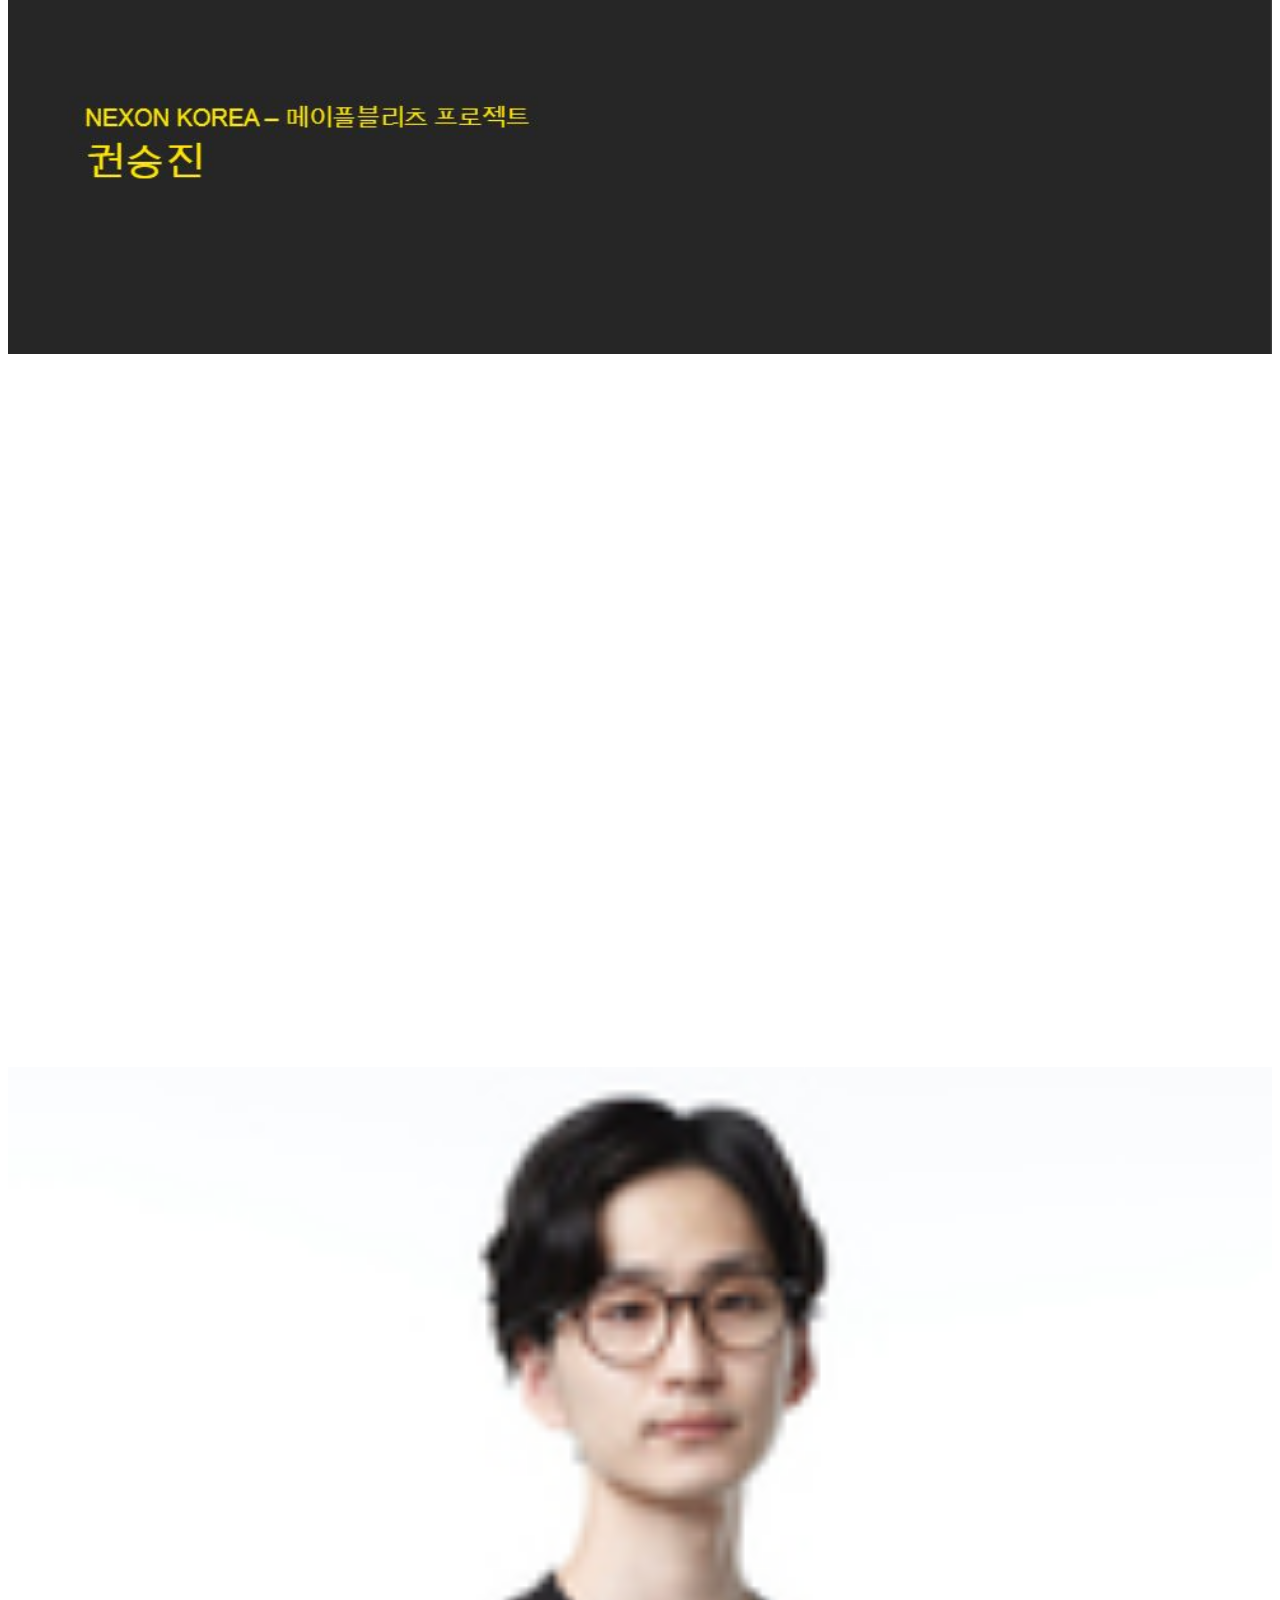
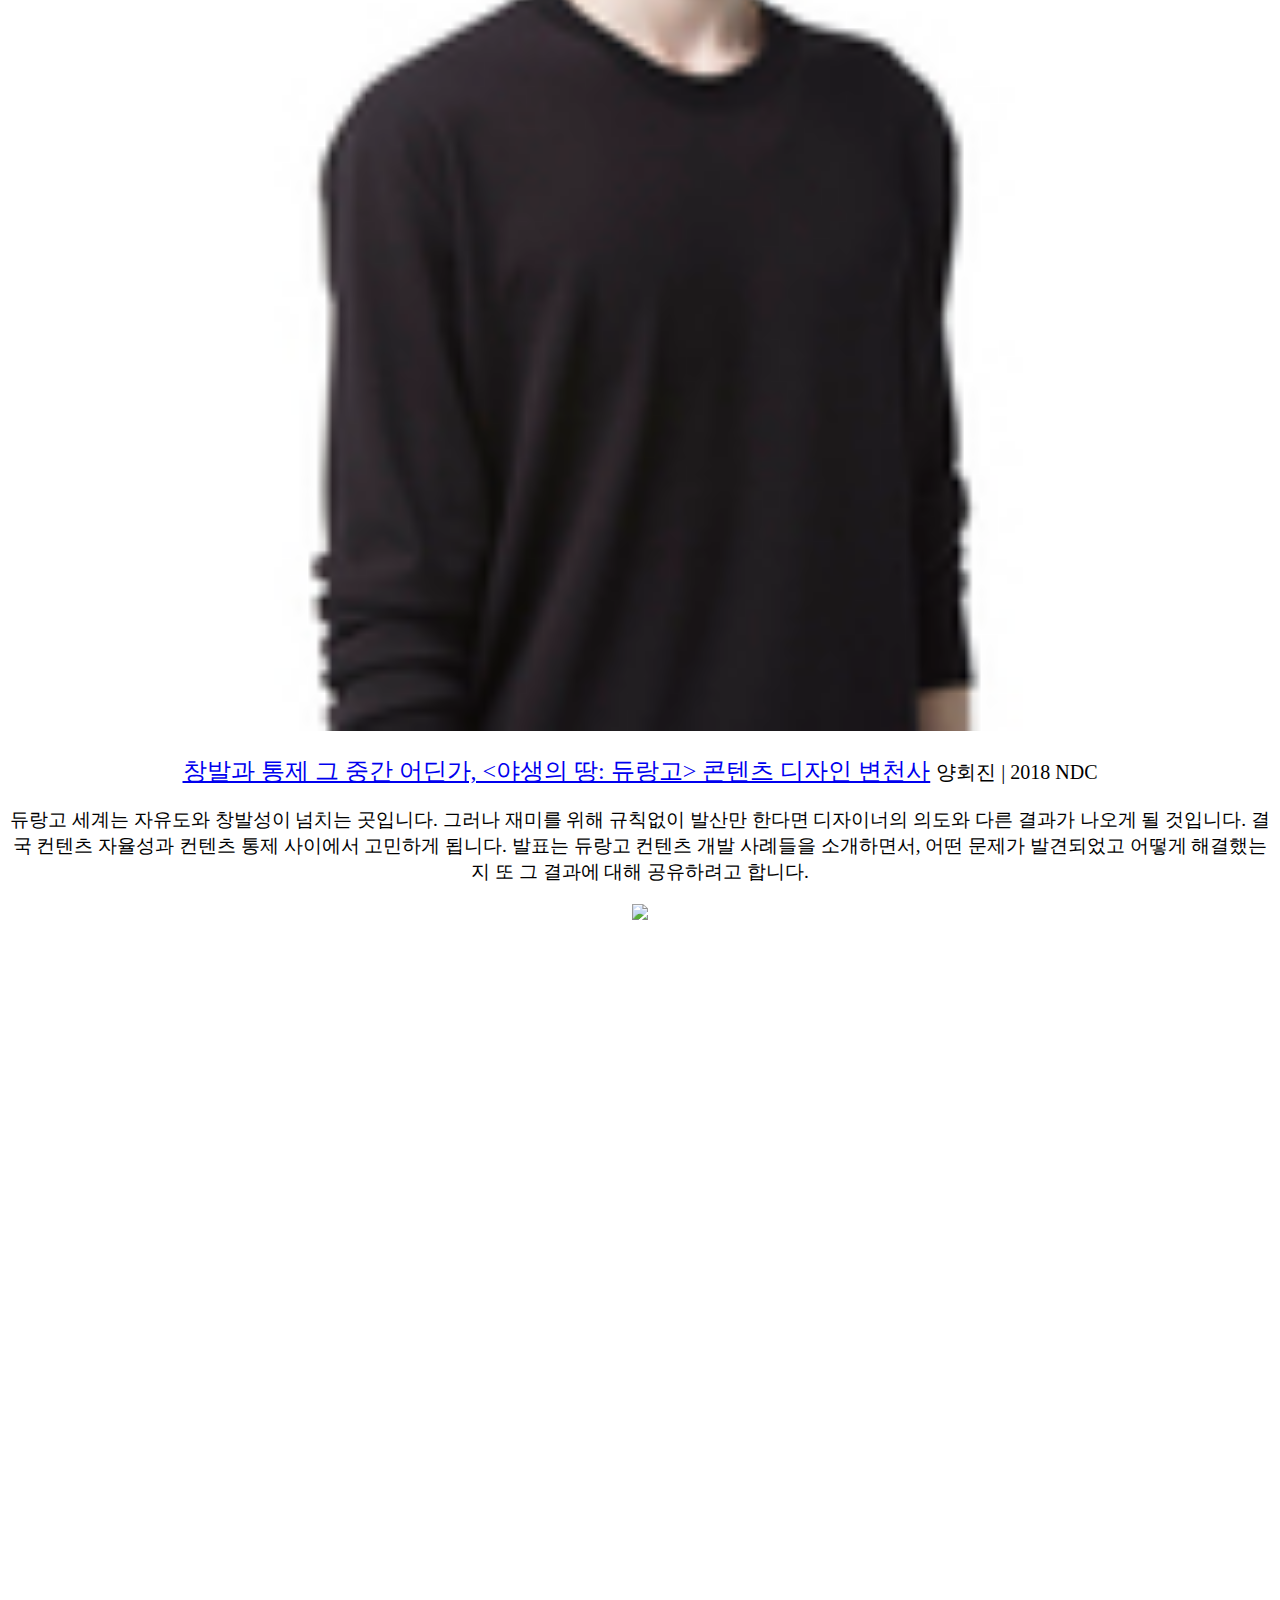
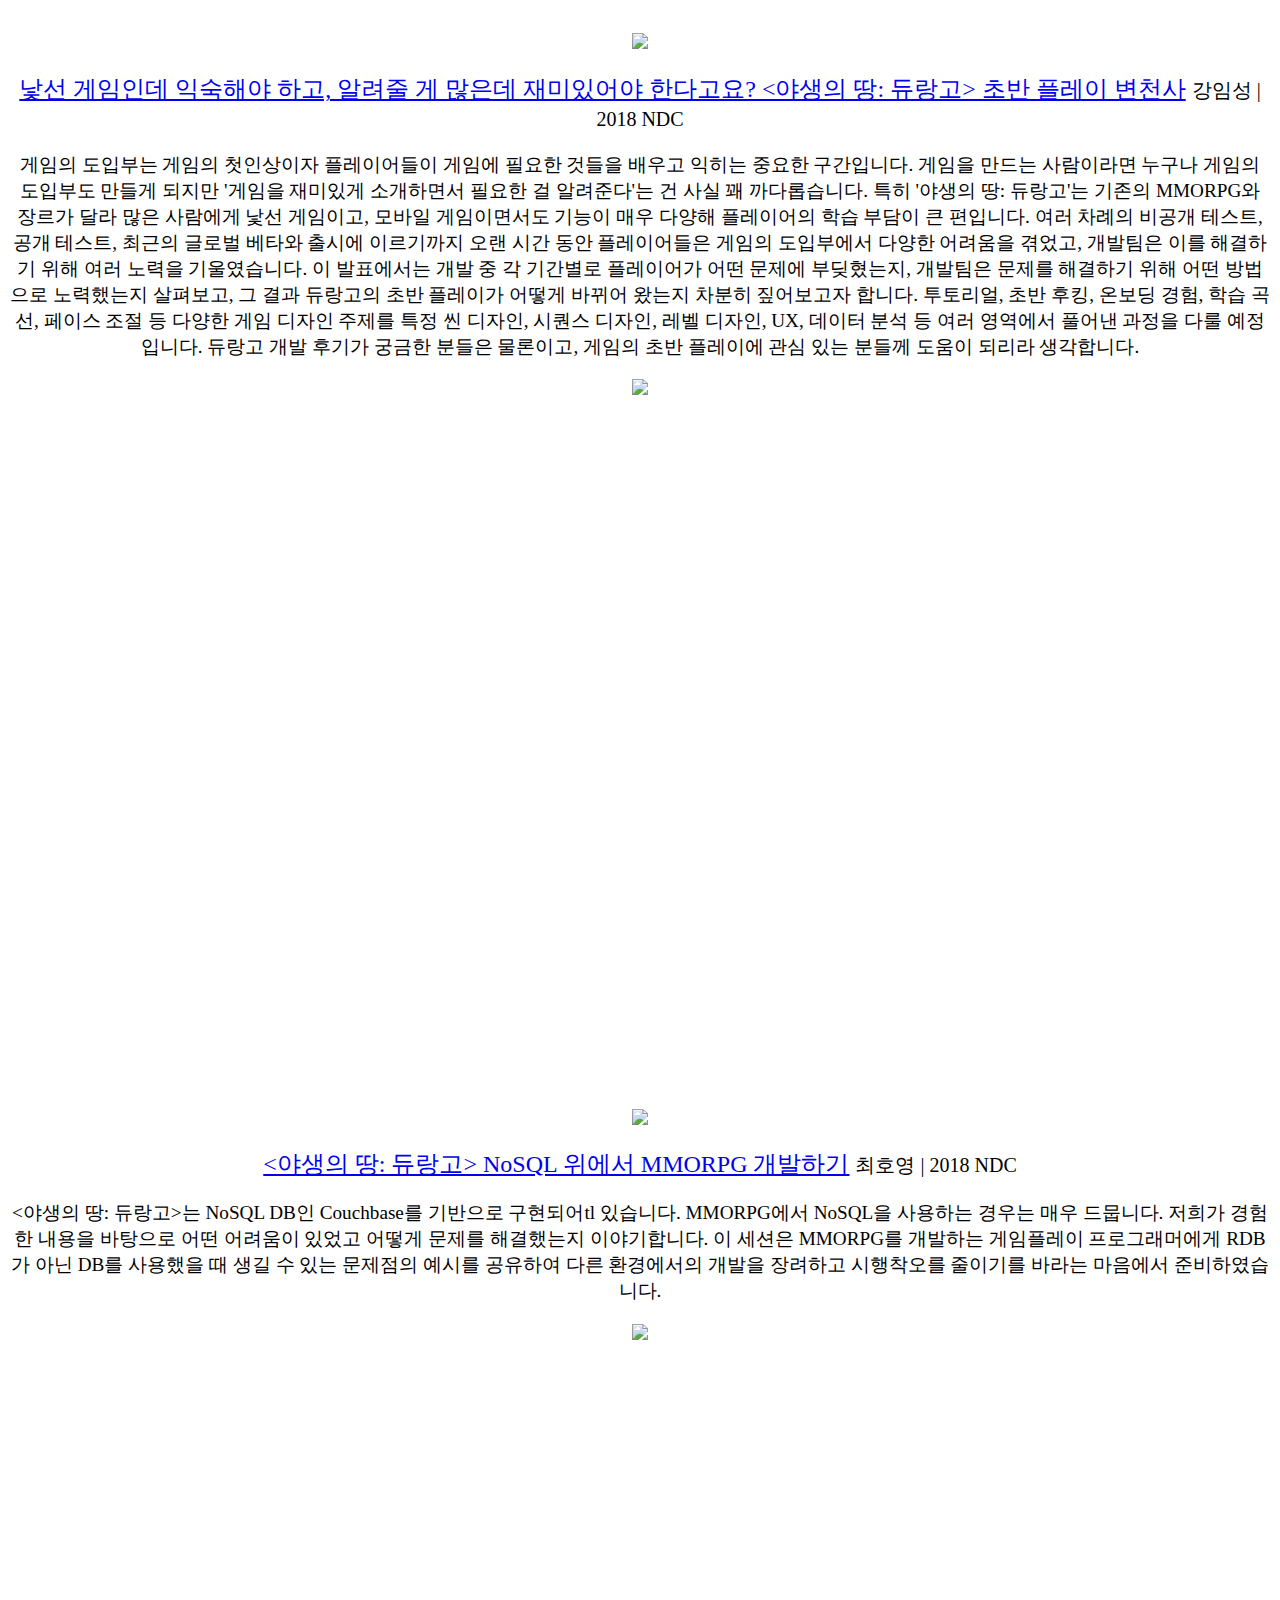
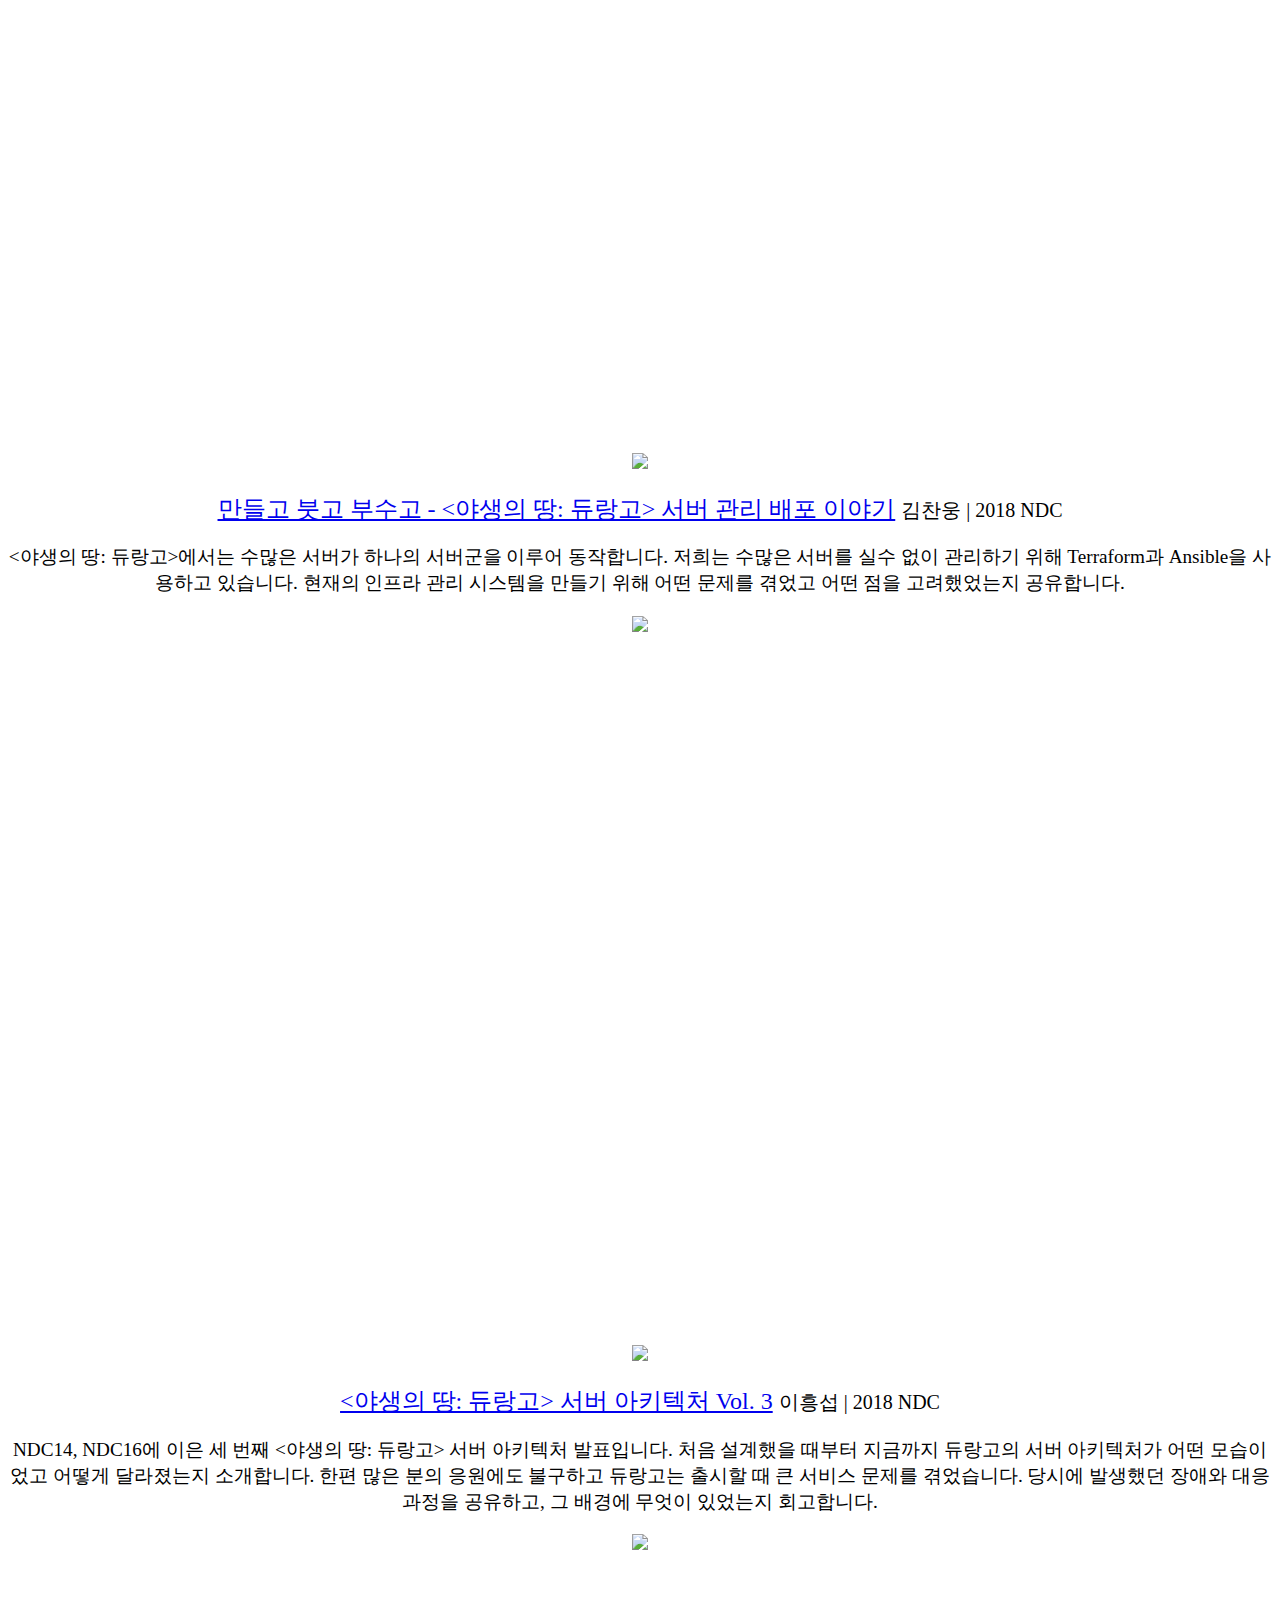
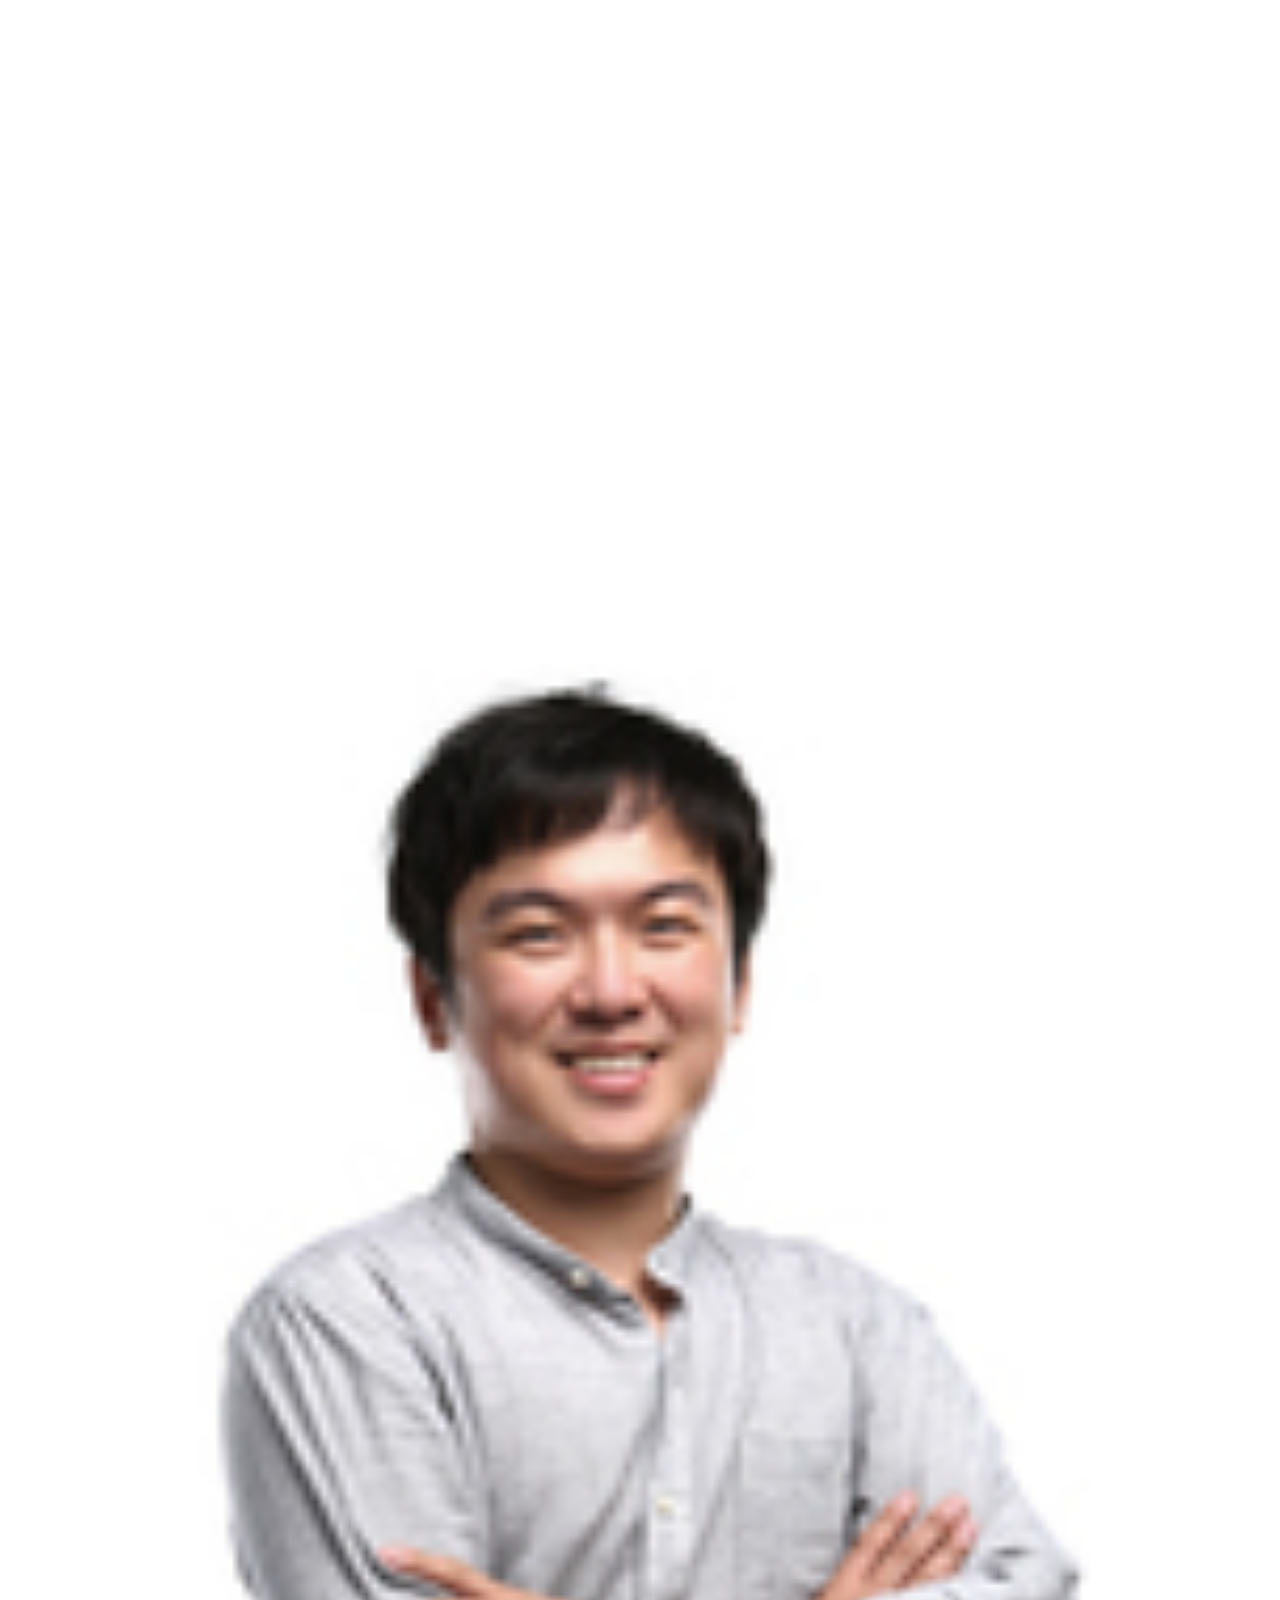
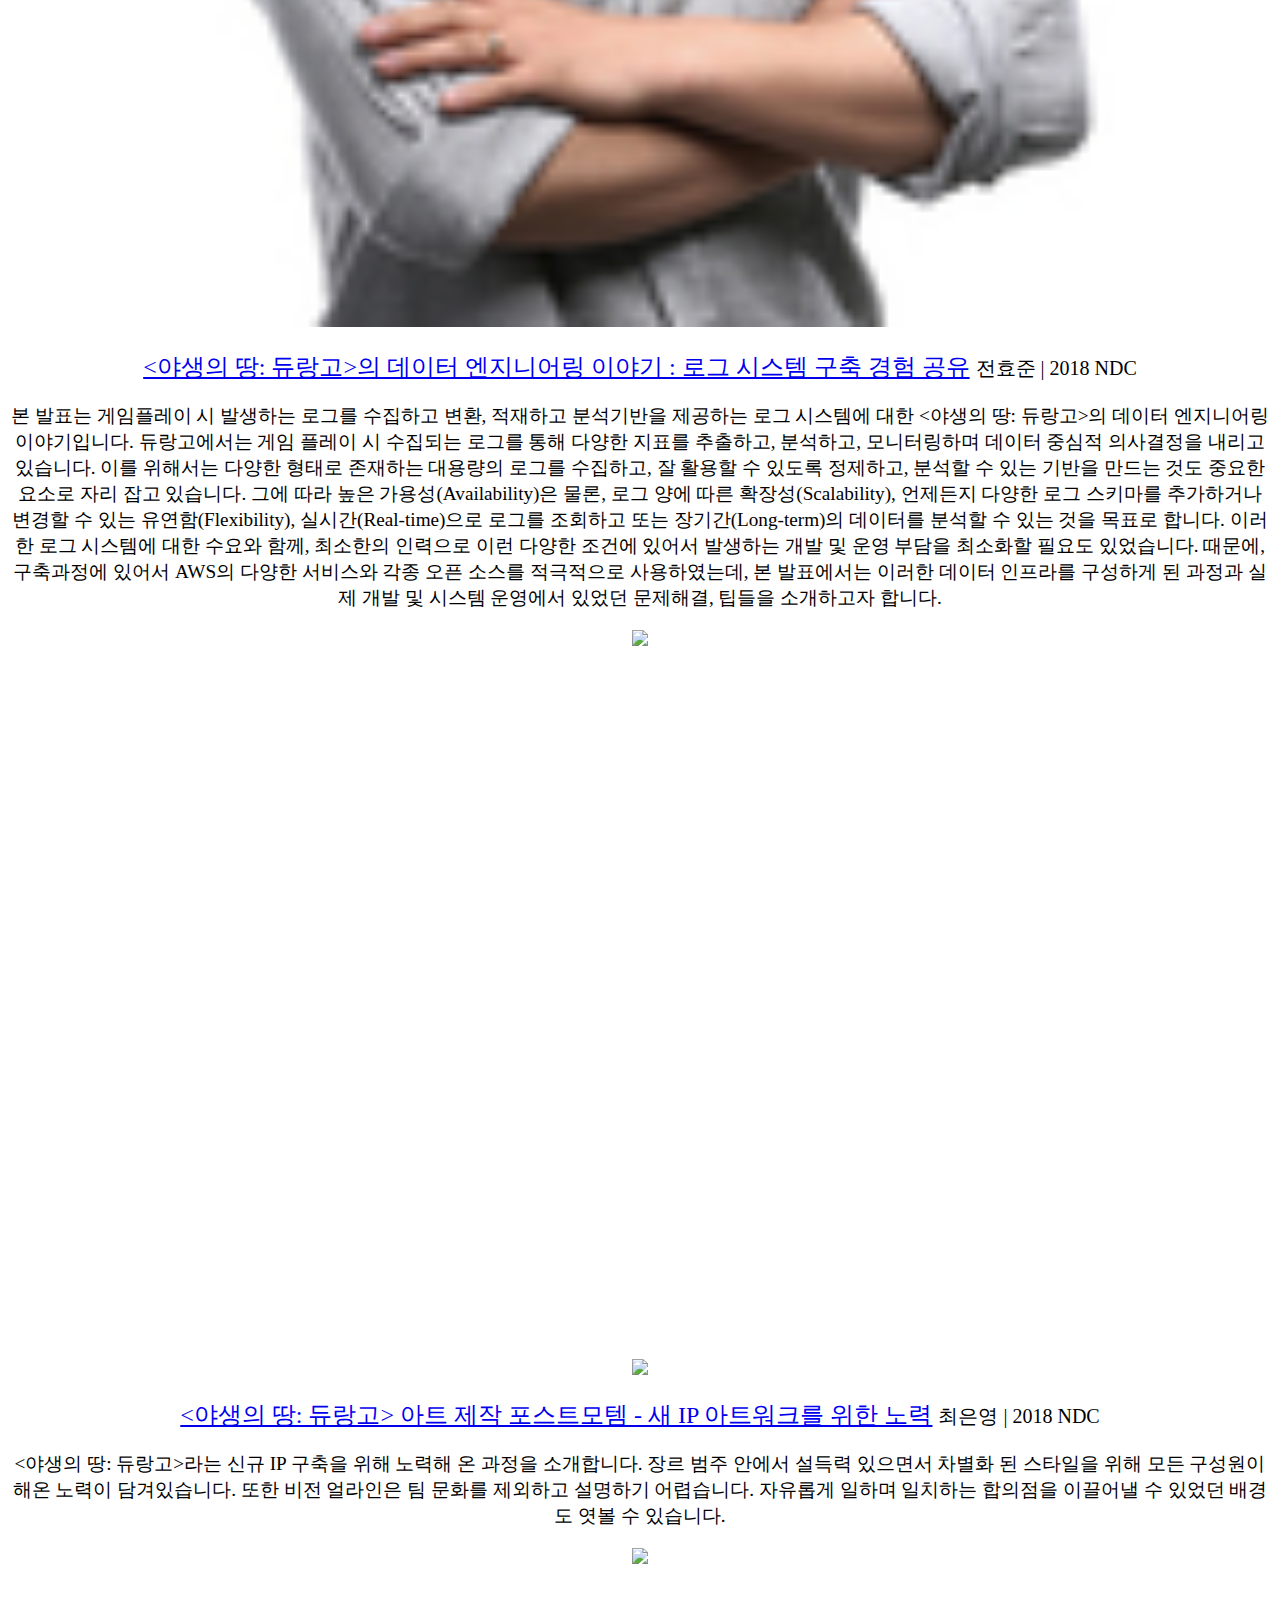
==== commit 1c1b19cf: "일부 문구 수정" ====
--- a/index.html
+++ b/index.html
@@ -9,18 +9,18 @@
     <link rel="icon" href="/favicon.ico" type="image/x-icon">
     <!-- FBShare-->
     <meta property="og:title" content="What! Studio"/>
-    <meta property="og:url" content="http://what.studio"/>
+    <meta property="og:url" content="https://what.studio"/>
     <meta property="og:description" content="왓 스튜디오에 오신 것을 환영합니다. 세상 모두가 WHAT?! 하고 놀랄만한 게임을 만들기 위해 모였습니다."/>
-    <meta property="og:image" content="http://what.studio/img/compi_cartoon_logo.png"/>
+    <meta property="og:image" content="https://what.studio/img/compi_cartoon_logo.png"/>
     <meta property="og:image:width" content="207" />
     <meta property="og:image:height" content="250" />
     <!-- Bootstrap 3-->
     <link href="css/bootstrap.min.css" rel="stylesheet" media="screen">
     <!-- Template Styles -->
     <link href="css/style.css" rel="stylesheet" media="screen">
-      </head>
+  </head>
   <body>
-    
+
     <!-- NAVBAR-->
     <nav class="navbar navbar-default" role="navigation">
       <div class="container">
@@ -32,7 +32,7 @@
             <span class="icon-bar"></span>
           </button>
           <a class="navbar-brand" href="#"><i class='icon icon-logo-what-studio'></i></a>
-          
+
         </div>
         <div class="collapse navbar-collapse navbar-ex1-collapse">
           <ul class="nav navbar-nav">
@@ -60,12 +60,12 @@
         </div>
       </div>
     </nav>
-    
-    
-     <!-- HEADER  -->   
+
+
+     <!-- HEADER  -->
     <header>
       <div id="carousel-example-generic-2" class="carousel slide">
-                
+
         <!-- Wrapper for slides -->
         <div class="carousel-inner">
           <div class="item bg-durango active">
@@ -75,7 +75,7 @@
                   <img src="img/durango_letter_logo_white.png" class='title-image'/>
                   <h1>모바일 <strong>개척형</strong> 오픈월드 MMORPG</h1>
                   <p>
-                    왓스튜디오 만의 지금껏 없었던 모바일 게임. 개발 중. <br/>
+                    왓스튜디오 만의 지금껏 없었던 모바일 게임.<br/>
                     <a href="http://durango.nexon.com/" target="_blank" class="btn btn-white">듀랑고 홈페이지 바로가기</a>
                   </p>
                 </div>
@@ -83,17 +83,17 @@
             </div>
           </div>
         </div>
-      
+
         <div class="container">
           <div class="row">
             <div class="col-md-12">
               <p class="copyright">ⓒ 2018 Nexon Korea Corp. &amp; What! Studio. All Rights Reserved.</p>
             </div>
           </div>
-        </div> 
+        </div>
       </div>
     </header>
-    
+
     <!-- CAREERS-->
     <section id="careers">
       <div class="container">
@@ -124,26 +124,84 @@
             </ul>
           </div>
           <div class="col-md-3 col-sm-6 card">
-            <i class="icon icon-circle-game-design"></i>
-            <h2>
-              애니메이터 모집
-              <small>18.01.03 ~ 채용시</small>
-            </h2>
-            <a class='btn' target="_blank" href="https://career.nexon.com/user/recruit/notice/noticeView?joinCorp=NX&reNo=20180004">지원하기</a>
-            <ul class='qualification'>
-              <!-- 주요업무 -->
-              <li>야생의 땅: 듀랑고의 인게임 애니메이션 어셋 제작</li>
-              <!-- 지원자격 -->
-              <li>2년 이상 게임 애니메이션 경력자</li>
-              <li>실사 느낌의 애니메이션 작업이 가능하신 분</li>
-              <li>리깅 스킬 보유하신 분</li>
-              <li>캐릭터 연기 컨셉 발상이 독특하신 분</li>
-            </ul>
-          </div>
-          <div class="col-md-3 col-sm-6 card">
-            <i class="icon icon-circle-game-design"></i>
-            <h2>
-              3D 배경 모델러 모집
+            <i class="icon icon-circle-logic"><span class="path1"></span><span class="path2"></span></i>
+            <h2>
+              웹 프로그래머 모집
+              <small>18.02.21 ~ 채용시</small>
+            </h2>
+            <a class='btn' target="_blank" href="https://career.nexon.com/user/recruit/notice/noticeView?joinCorp=NX&reNo=20180090">지원하기</a>
+            <ul class='qualification'>
+              <!-- 주요업무 -->
+              <li>〈야생의 땅: 듀랑고〉의 내부 서비스운영 도구 개발</li>
+              <li>〈듀랑고맵스〉 개발</li>
+              <!-- 지원자격 -->
+              <li>원만한 소통 실력</li>
+              <li>웹 프론트엔드 개발 경험이 있는 분</li>
+              <li>현대적인 JavaScript 프레임워크 사용 경험</li>
+              <li>HTTP 프로토콜을 이해하는 분</li>
+            </ul>
+          </div>
+          <div class="col-md-3 col-sm-6 card">
+            <i class="icon icon-circle-logic"><span class="path1"></span><span class="path2"></span></i>
+            <h2>
+              클라이언트 프로그래머 모집
+              <small>18.03.30 ~ 채용시</small>
+            </h2>
+            <a class='btn' target="_blank" href="https://career.nexon.com/user/recruit/notice/noticeView?joinCorp=NX&reNo=20180137">지원하기</a>
+            <ul class='qualification'>
+              <!-- 주요업무 -->
+              <li>〈야생의 땅: 듀랑고〉의 클라이언트 개발</li>
+              <li>  게임 컨텐츠 / UI</li>
+              <!-- 지원자격 -->
+              <li>기본 전산학에 대한 이해가 있으신 분 (자료구조/알고리즘)</li>
+              <li>게임프로그래밍에 대한 경험이 있으신 분</li>
+              <li>C#에 대한 이해가 있으신 분</li>
+              <li>유니티 엔진 사용 경험이 있으신 분</li>
+              <li>원만한 커뮤니케이션 스킬을 가지신 분</li>
+            </ul>
+          </div>
+          <div class="col-md-3 col-sm-6 card">
+            <i class="icon icon-circle-video"><span class="path1"></span><span class="path2"></span><span class="path3"></span></i>
+            <h2>
+              영상디자이너 모집
+              <small>18.02.21 ~ 채용시</small>
+            </h2>
+            <a class='btn' target="_blank" href="https://career.nexon.com/user/recruit/notice/noticeView?joinCorp=NX&reNo=20180093">지원하기</a>
+            <ul class='qualification'>
+              <!-- 주요업무 -->
+              <li>야생의 땅:듀랑고 브랜드광고 어셋제작</li>
+              <li>야생의 땅: 듀랑고 관련 각종 브랜드 디자인 작업(배너,스크린샷등)</li>
+              <li>UA용 동영상 제작</li>
+              <!-- 지원자격 -->
+              <li>관련경력 2년이상</li>
+              <li>모션그래픽 활용 가능하신 분</li>
+              <li>그래픽디자인에 소질이 있으신 분</li>
+              <li>그래픽 툴 사용이 능숙하신 분</li>
+              <li>광고적인 기획과 아이디어를 발산 하실 분</li>
+              <li>원만한 커뮤니케이션 능력과 책임감을 가지신 분</li>
+            </ul>
+          </div>
+          <div class="col-md-3 col-sm-6 card">
+            <i class="icon icon-circle-magic-wand"><span class="path1"></span><span class="path2"></span><span class="path3"></span><span class="path4"></span><span class="path5"></span></i>
+            <h2>
+              2D 컨셉아티스트 모집
+              <small>18.01.08 ~ 채용시</small>
+            </h2>
+            <a class='btn' target="_blank" href="https://career.nexon.com/user/recruit/notice/noticeView?joinCorp=NX&reNo=20160316">지원하기</a>
+            <ul class='qualification'>
+              <!-- 주요업무 -->
+              <li>'야생의 땅: 듀랑고' 내 캐릭터 및 동물 컨셉 아트 및 일러스트 제작</li>
+              <!-- 지원자격 -->
+              <li>컬러, 구성, 구조 등 기본기가 탄탄하신 분</li>
+              <li>실사풍 드로잉이 가능한 분</li>
+              <li>상상력이 풍부하여 다소 엉뚱하더라도 새로운 컨셉을 제시할 수 있는 분</li>
+              <li>유연한 사고와 원만한 커뮤니케이션 능력을 지니신 분</li>
+            </ul>
+          </div>
+          <div class="col-md-3 col-sm-6 card">
+            <i class="icon icon-circle-magic-wand"><span class="path1"></span><span class="path2"></span><span class="path3"></span><span class="path4"></span><span class="path5"></span></i>
+            <h2>
+              [왓스튜디오] 야생의 땅:듀랑고 3D 배경 모델러 모집
               <small>18.01.08 ~ 채용시</small>
             </h2>
             <a class='btn' target="_blank" href="https://career.nexon.com/user/recruit/notice/noticeView?joinCorp=NX&reNo=20170348">지원하기</a>
@@ -161,63 +219,6 @@
             </ul>
           </div>
           <div class="col-md-3 col-sm-6 card">
-            <i class="icon icon-circle-magic-wand"><span class="path1"></span><span class="path2"></span><span class="path3"></span><span class="path4"></span><span class="path5"></span></i>
-            <h2>
-              2D 컨셉아티스트 모집
-              <small>18.01.08 ~ 채용시</small>
-            </h2>
-            <a class='btn' target="_blank" href="https://career.nexon.com/user/recruit/notice/noticeView?joinCorp=NX&reNo=20160316">지원하기</a>
-            <ul class='qualification'>
-              <!-- 주요업무 -->
-              <li>'야생의 땅: 듀랑고' 내 캐릭터 및 동물 컨셉 아트 및 일러스트 제작</li>
-              <!-- 지원자격 -->
-              <li>컬러, 구성, 구조 등 기본기가 탄탄하신 분</li>
-              <li>실사풍 드로잉이 가능한 분</li>
-              <li>상상력이 풍부하여 다소 엉뚱하더라도 새로운 컨셉을 제시할 수 있는 분</li>
-              <li>유연한 사고와 원만한 커뮤니케이션 능력을 지니신 분</li>
-            </ul>
-          </div>
-        </div>
-        <div class="row">
-          <div class="col-md-3 col-sm-6 card">
-            <i class="icon icon-circle-magic-wand"><span class="path1"></span><span class="path2"></span><span class="path3"></span><span class="path4"></span><span class="path5"></span></i>
-            <h2>
-              영상디자이너 모집
-              <small>18.02.21 ~ 채용시</small>
-            </h2>
-            <a class='btn' target="_blank" href="https://career.nexon.com/user/recruit/notice/noticeView?joinCorp=NX&reNo=20180093">지원하기</a>
-            <ul class='qualification'>
-              <!-- 주요업무 -->
-              <li>〈야생의 땅: 듀랑고〉브랜 드광고 어셋 제각</li>
-              <li>〈야생의 땅: 듀랑고〉관련 각종 브랜드 디자인 작업 (배너, 스크린샷 등)</li>
-              <li>UA용 동영상 제작</li>
-              <!-- 지원자격 -->
-              <li>관련경력 2년이상</li>
-              <li>모션그래픽 활용 가능하신 분</li>
-              <li>그래픽디자인에 소질이 있으신 분</li>
-              <li>그래픽 툴 사용이 능숙하신 분</li>
-              <li>광고적인 기획과 아이디어를 발산 하실 분</li>
-              <li>원만한 커뮤니케이션 능력과 책임감을 가지신 분</li>
-            </ul>
-          </div>
-          <div class="col-md-3 col-sm-6 card">
-            <i class="icon icon-circle-logic"><span class="path1"></span><span class="path2"></span></i>
-            <h2>
-              UI 프로그래머 모집
-              <small>17.02.08 ~ 채용시</small>
-            </h2>
-            <a class='btn' target="_blank" href="https://career.nexon.com/user/recruit/notice/noticeView?joinCorp=NX&reNo=20170063">지원하기</a>
-            <ul class='qualification'>
-              <!-- 주요업무 -->
-              <li>모바일 MMORPG 야생의 땅: 듀랑고의 UI 프로그래밍 업무</li>
-              <!-- 지원자격 -->
-              <li>기본 전산학에 대한 이해가 있으신 분</li>
-              <li>게임 프로그래밍에 대한 경험이 있으신 분</li>
-              <li>C# 에 대한 이해가 있으신 분</li>
-              <li>원만한 커뮤니케이션 스킬을 가지신 분</li>
-            </ul>
-          </div>
-          <div class="col-md-3 col-sm-6 card">
             <i class="icon icon-circle-logic"><span class="path1"></span><span class="path2"></span></i>
             <h2>
               대규모 멀티플레이어 게임플레이 프로그래머 모집
@@ -237,21 +238,10 @@
           <div class="col-md-3 col-sm-6 card">
             <i class="icon icon-circle-logic"><span class="path1"></span><span class="path2"></span></i>
             <h2>
-              게임서버 엔지니어 모집
+              서버 엔지니어 모집
               <small>18.02.21 ~ 채용시</small>
             </h2>
-            <a class='btn' target="_blank" href="https://career.nexon.com/user/recruit/notice/noticeView?joinCorp=NX&reNo=20180091">지원하기</a>
-            <ul class='qualification'>
-              <!-- 주요업무 -->
-              <li>〈야생의 땅: 듀랑고〉의 게임서버 엔진 개발</li>
-              <li>〈야생의 땅: 듀랑고〉의 서비스 DevOps</li>
-              <!-- 지원자격 -->
-              <li>원만한 소통 실력</li>
-              <li>게임서버 설계에 관심 있는 분</li>
-              <li>AWS 활용에 익숙한 분</li>
-              <li>NoSQL 활용에 익숙한 분</li>
-              <li>배포 자동화 경험이 있는 분</li>
-            </ul>
+            <a class='btn' href="careers/server-engineer.html">채용공고</a>
           </div>
         </div>
       </div>
@@ -294,10 +284,10 @@
           </div>
         </div>
         <div class="copyright">ⓒ 2018 Nexon Korea Corp. &amp; What! Studio. All Rights Reserved.</div>
-      </div>    
+      </div>
     </section>
-     
-   
+
+
    <!-- JAVASCRIPT -->
     <script src="js/jquery-1.12.4.min.js"></script>
     <script src="js/jquery.mobile.touch-1.4.5.min.js"></script>
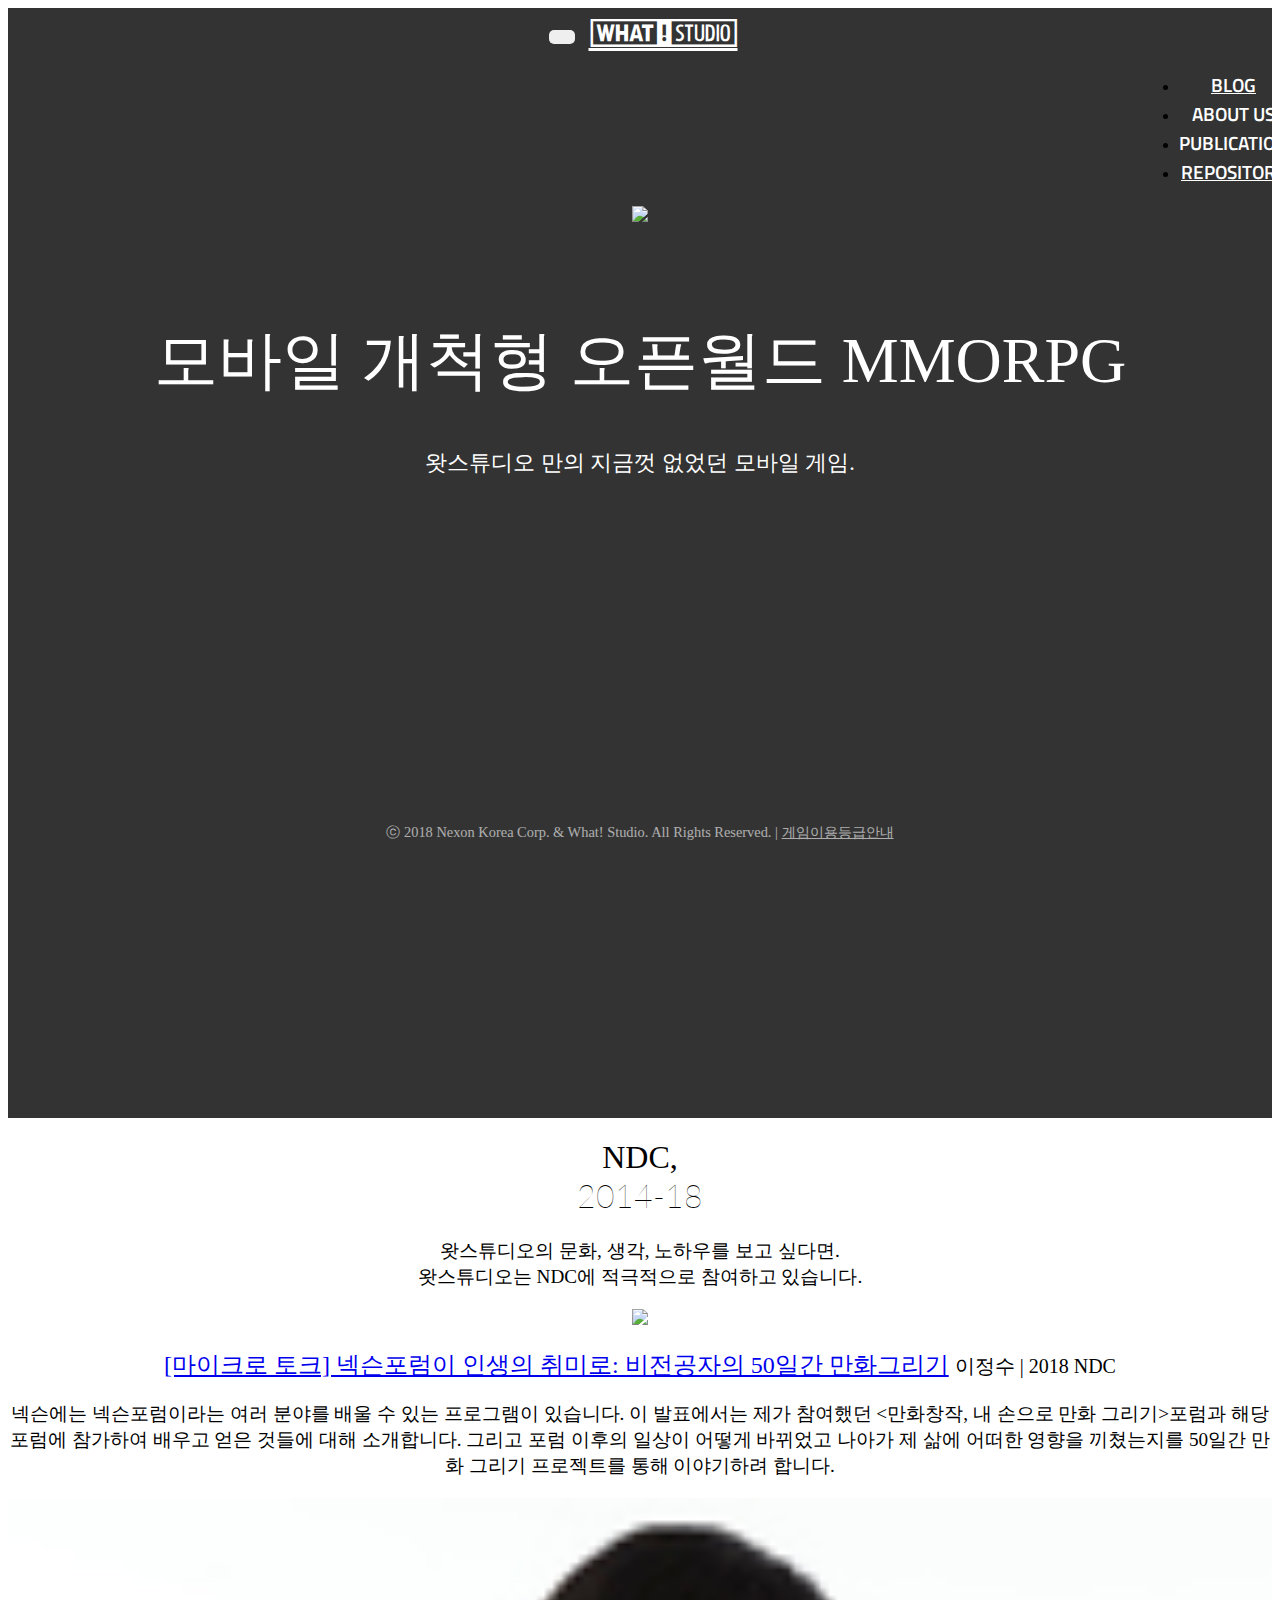
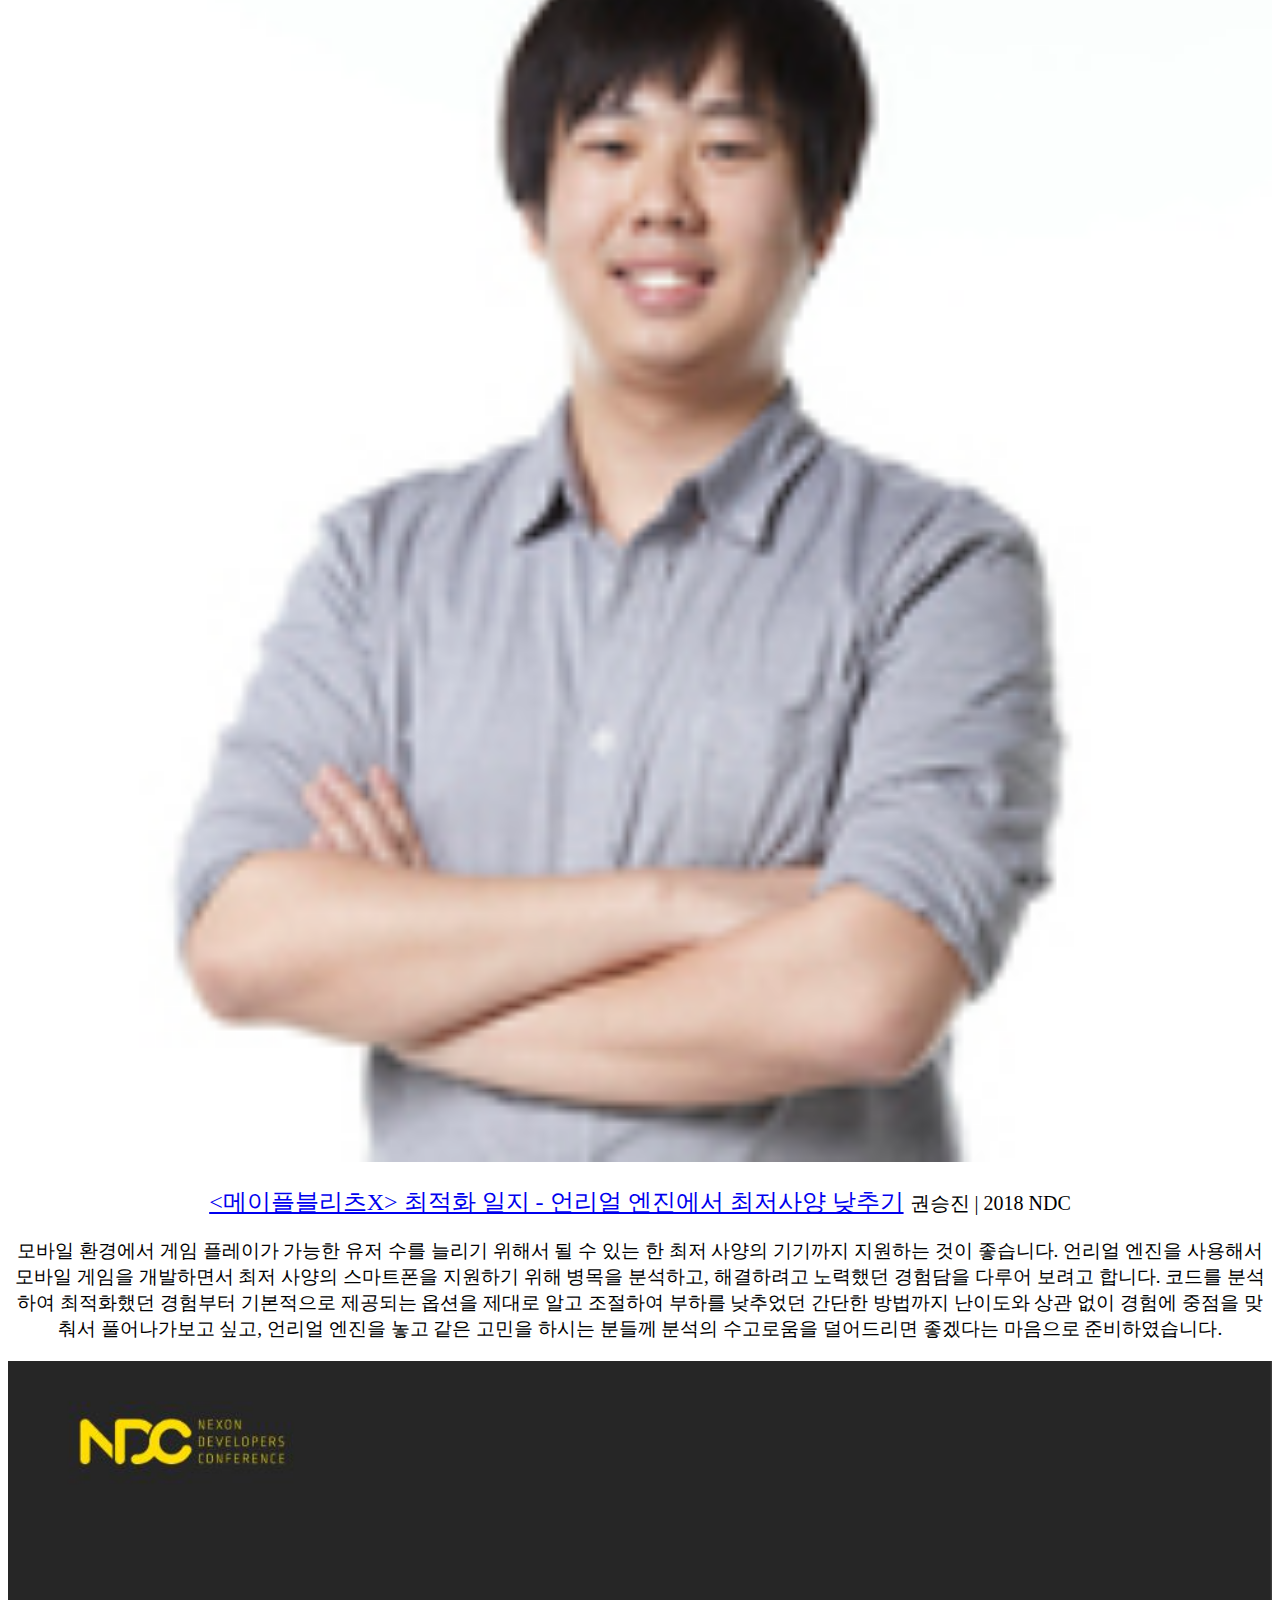
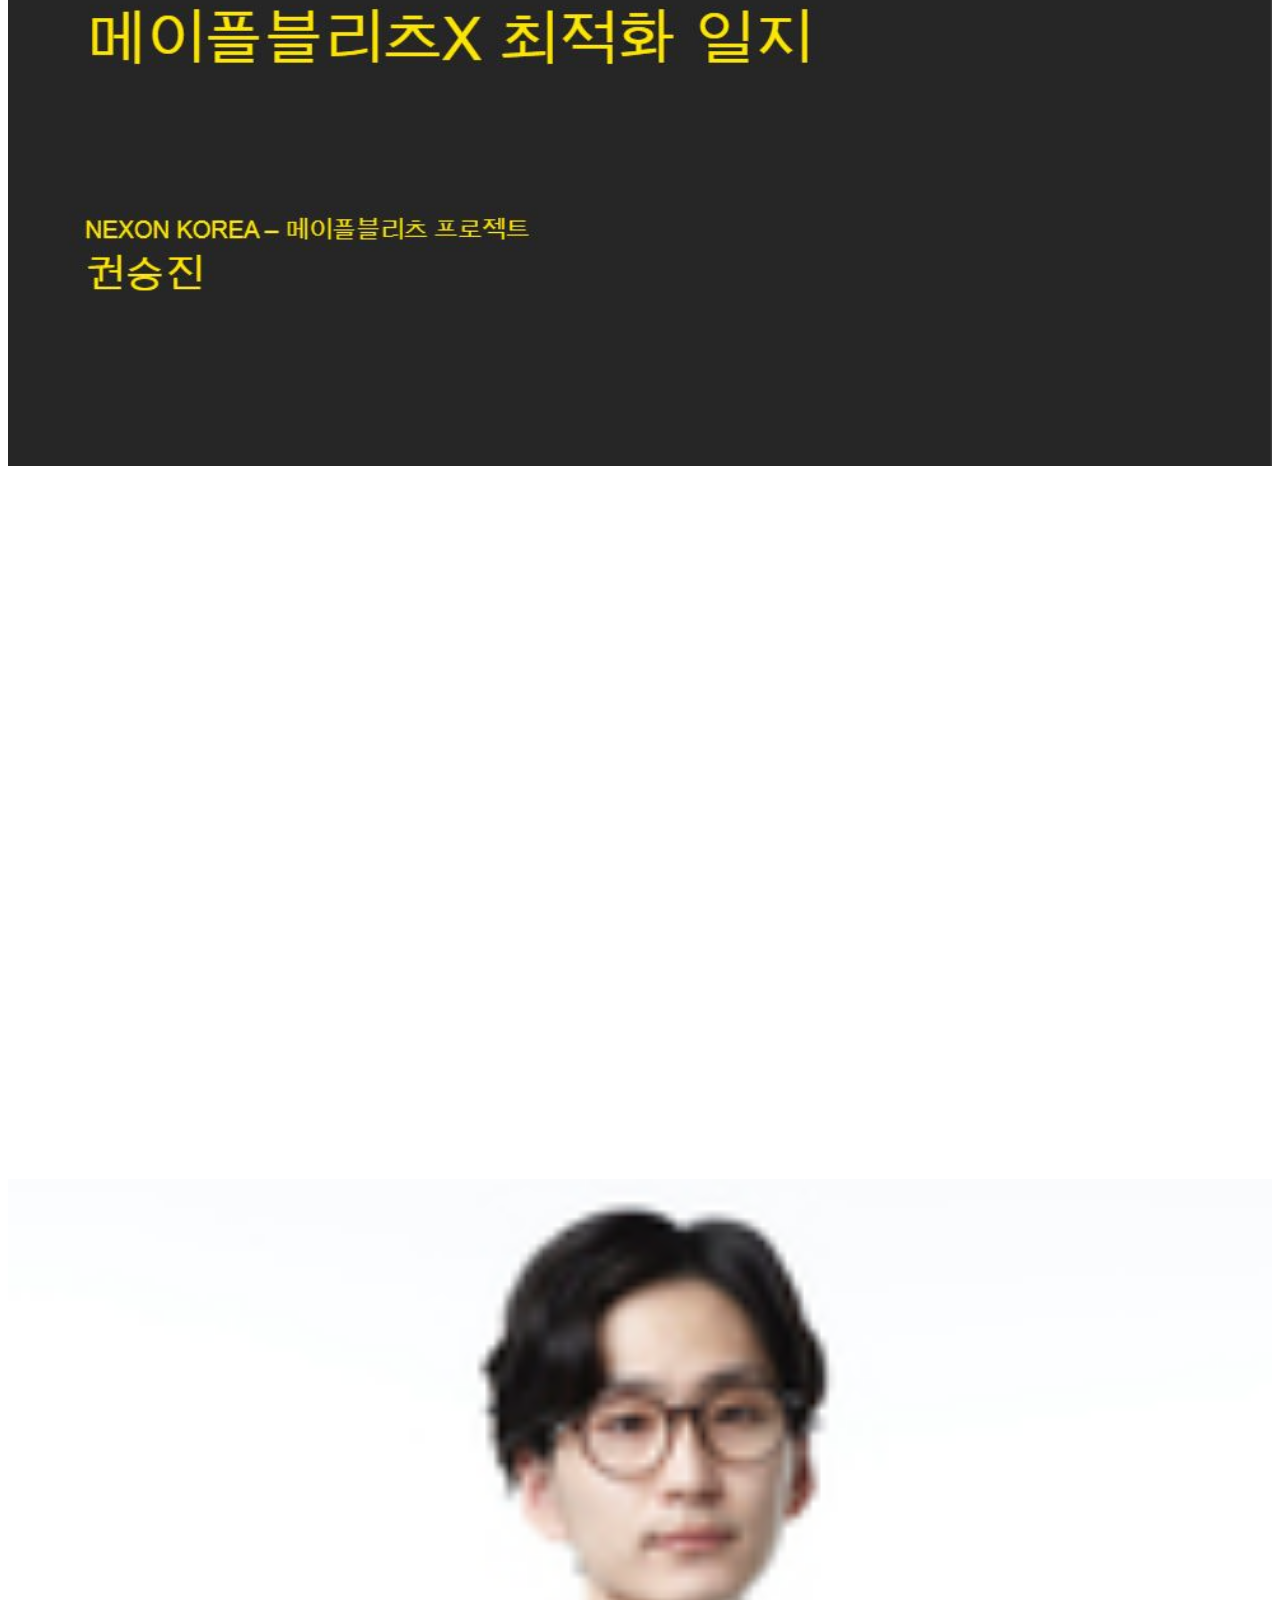
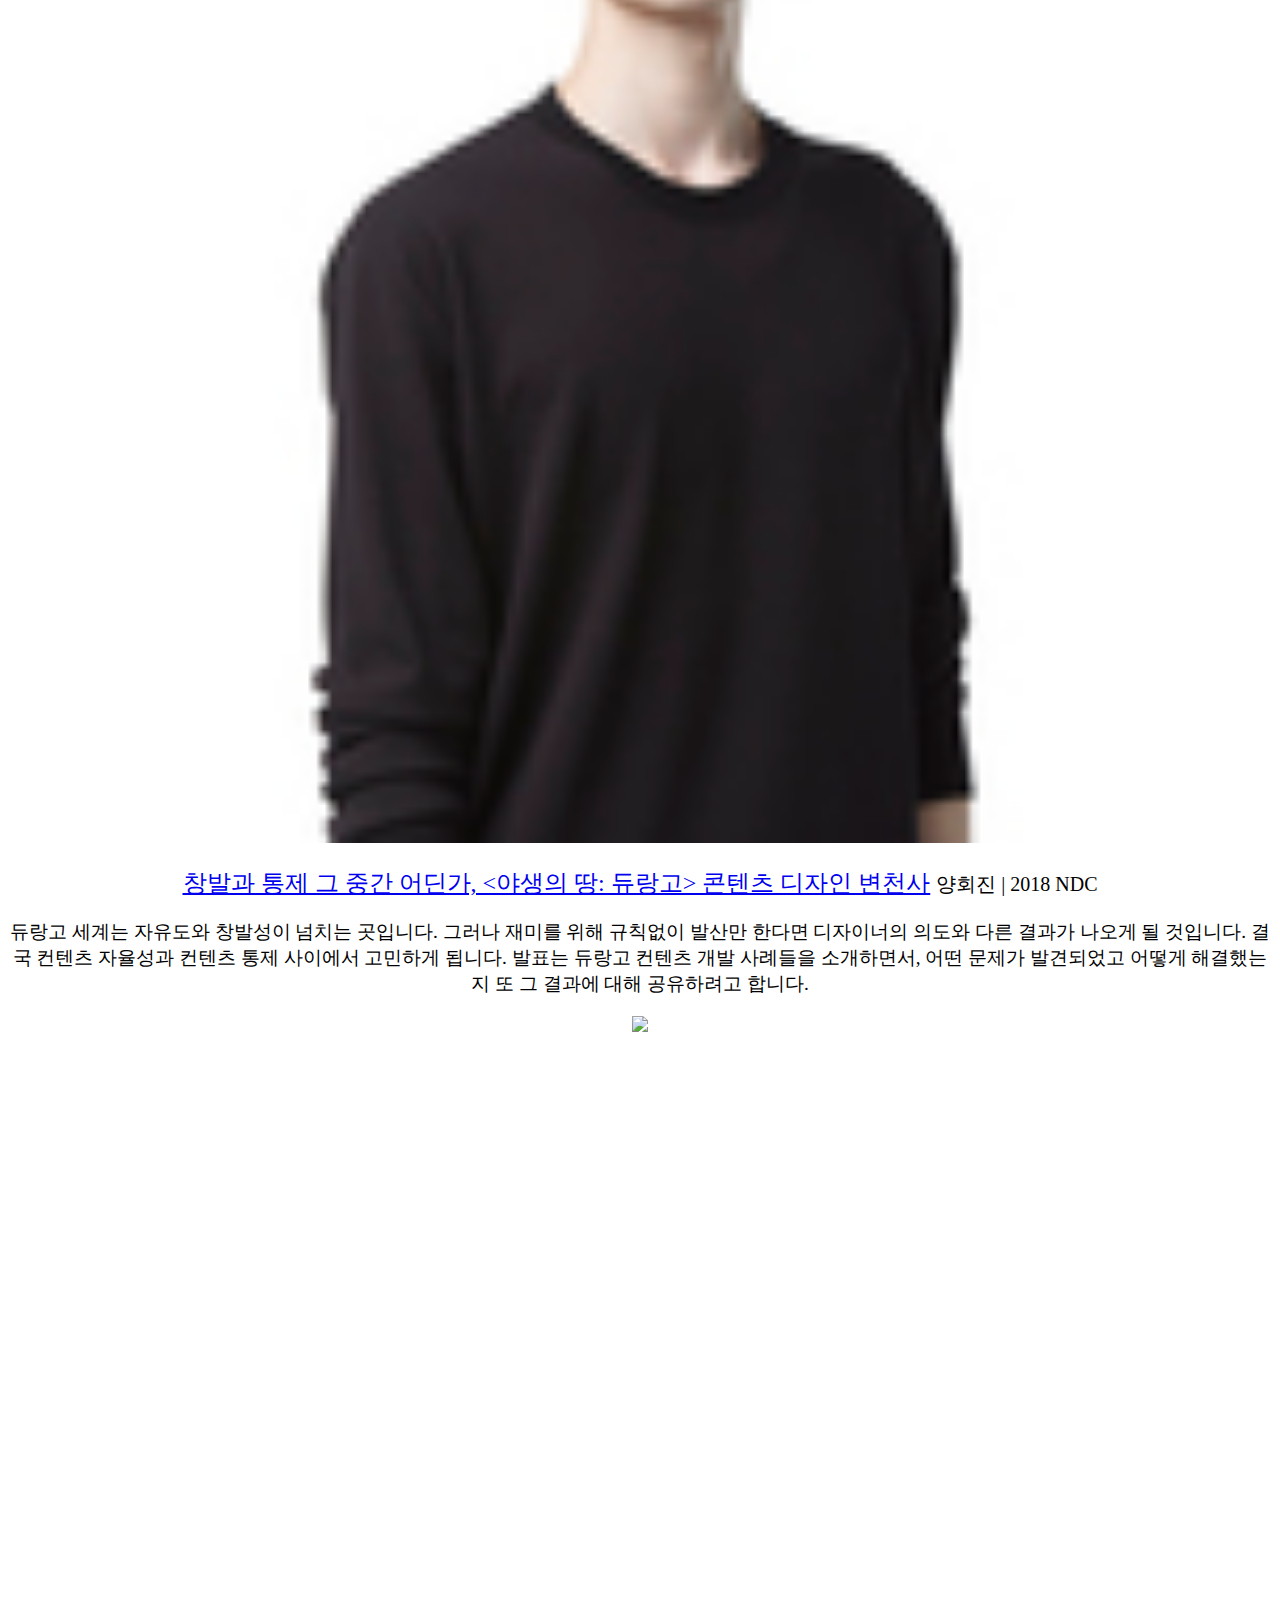
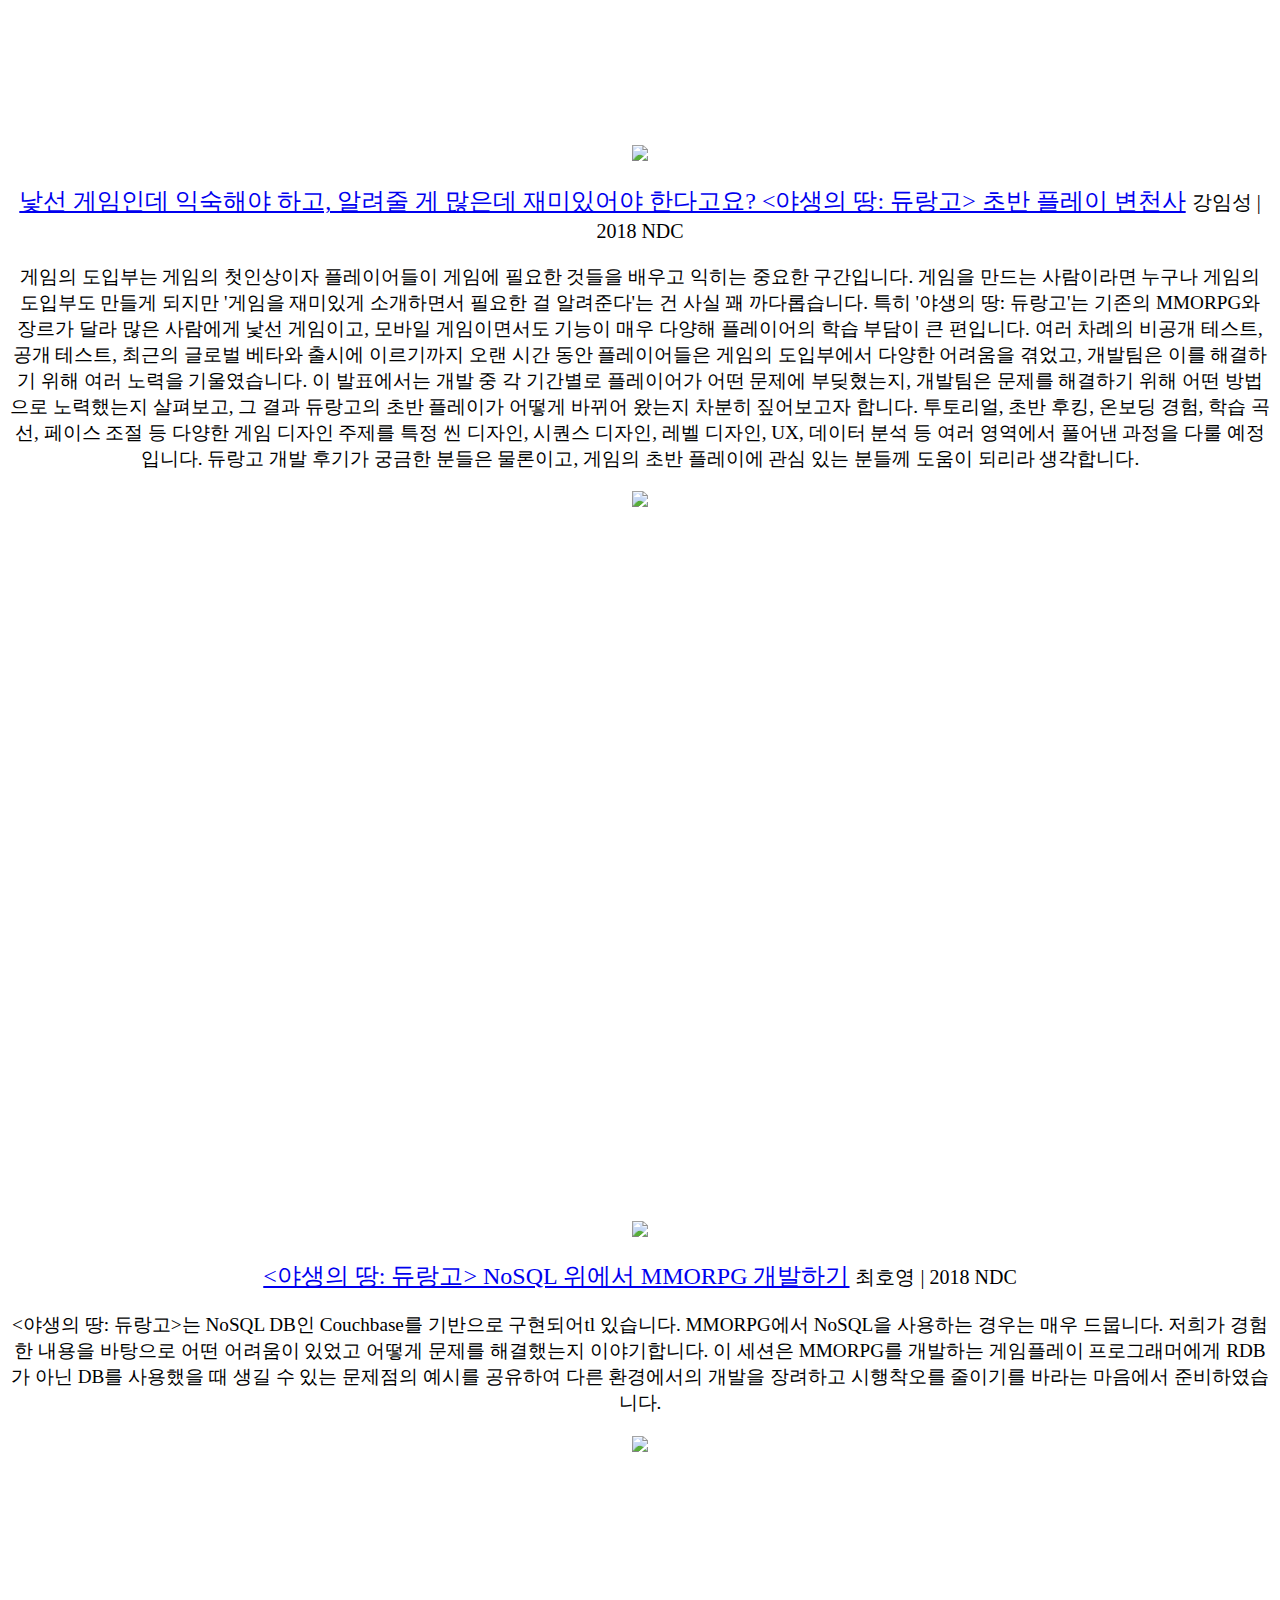
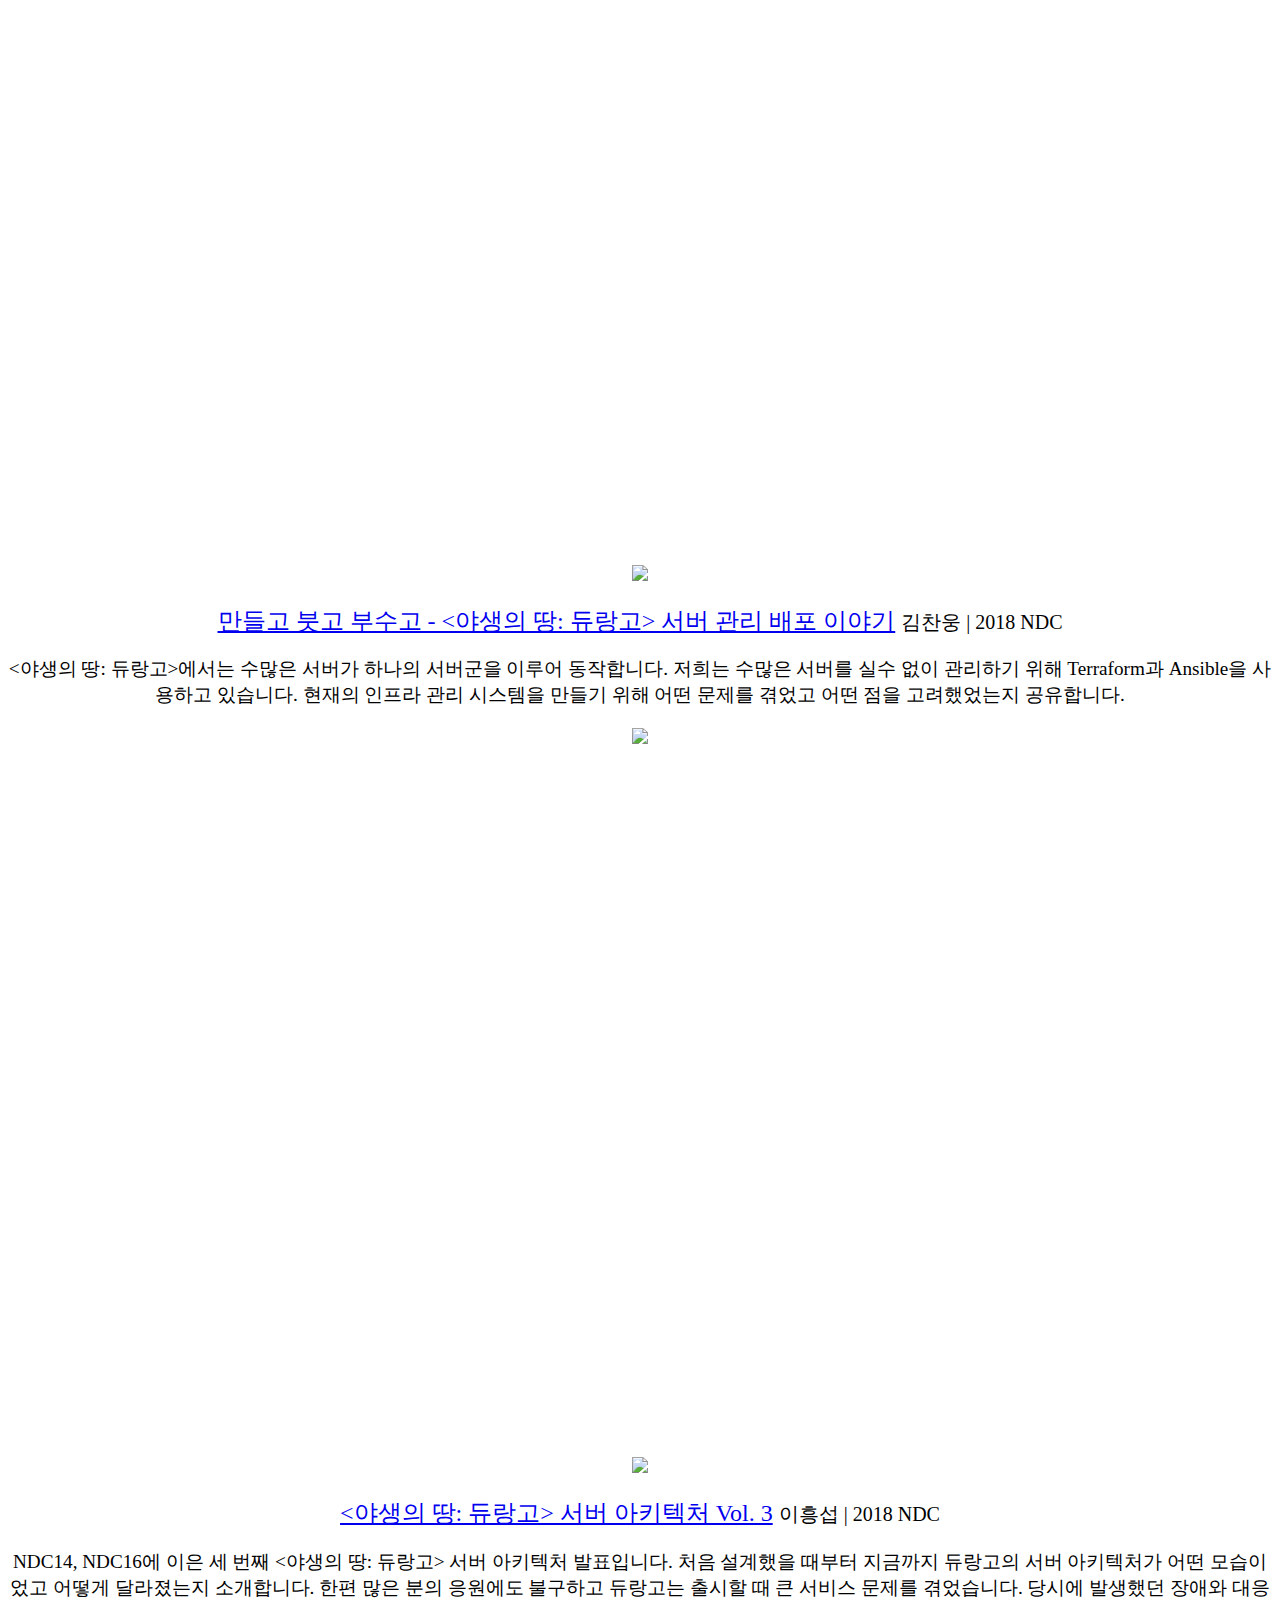
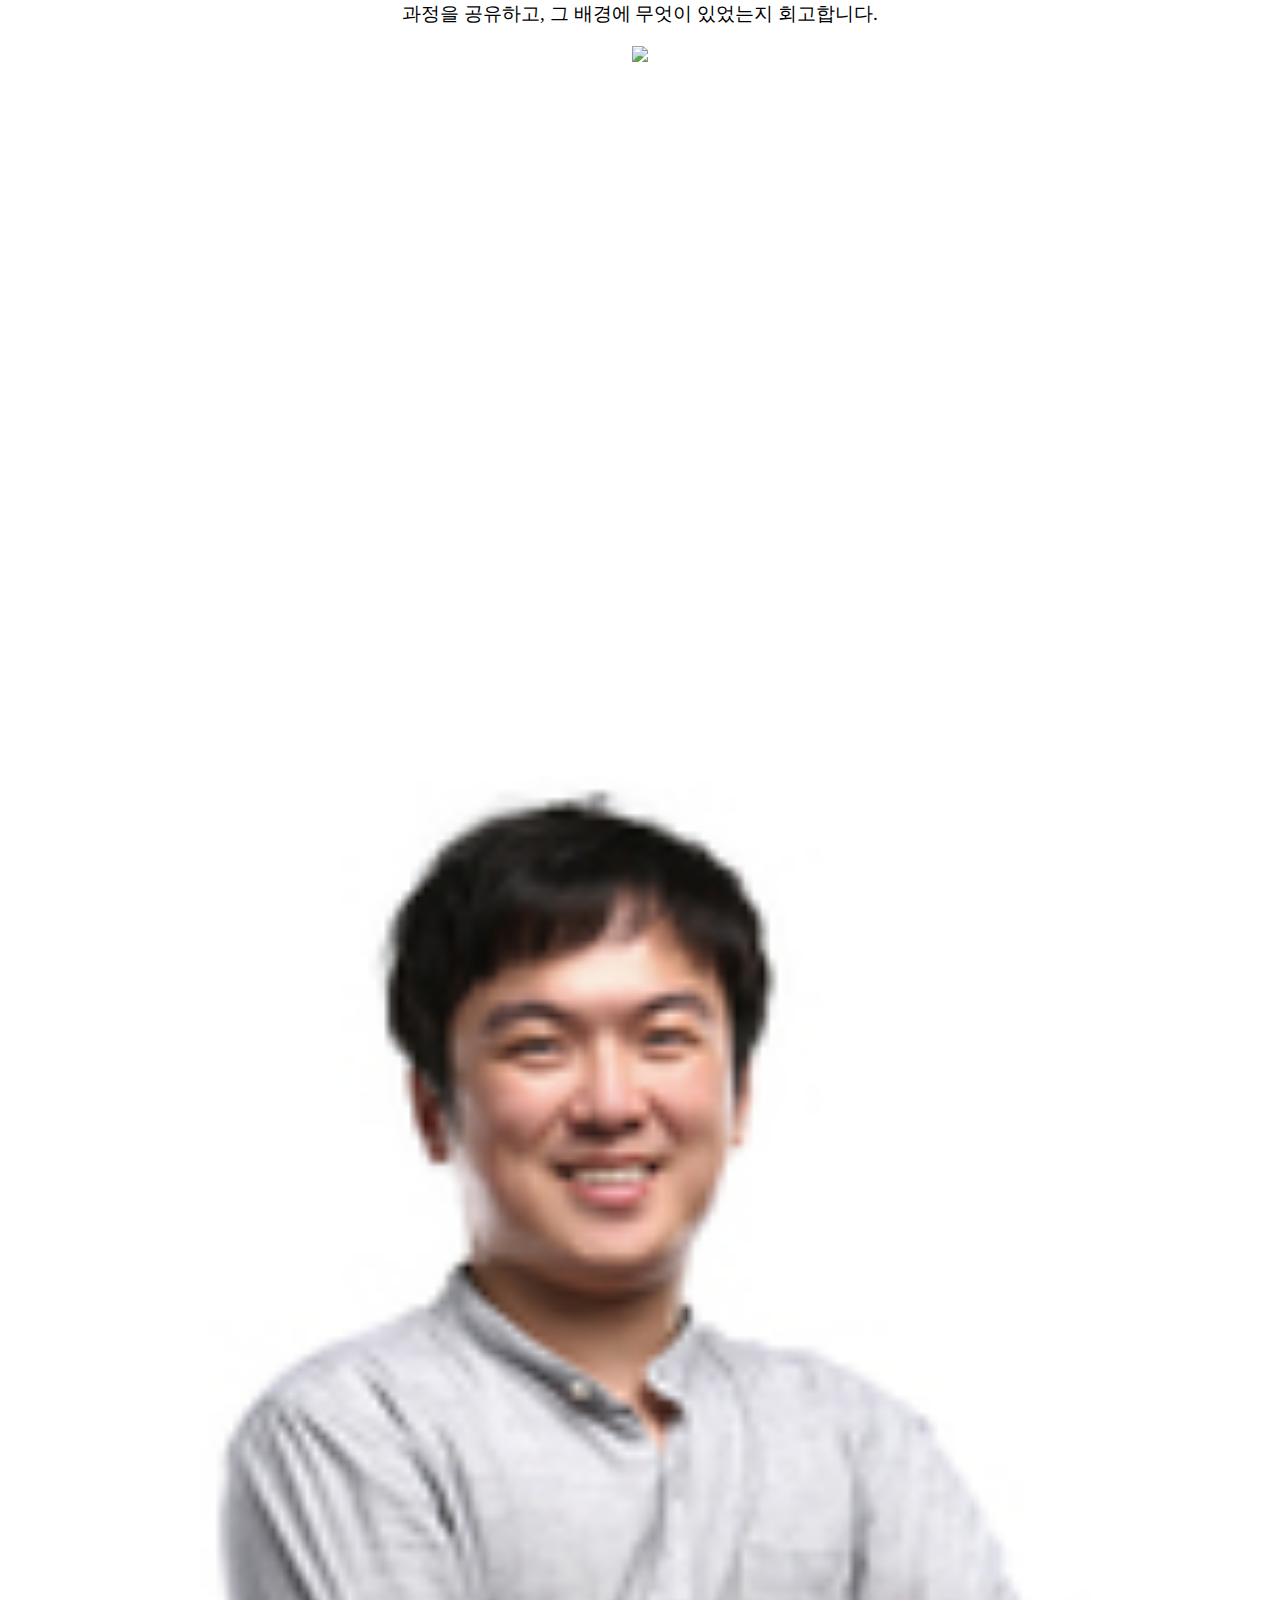
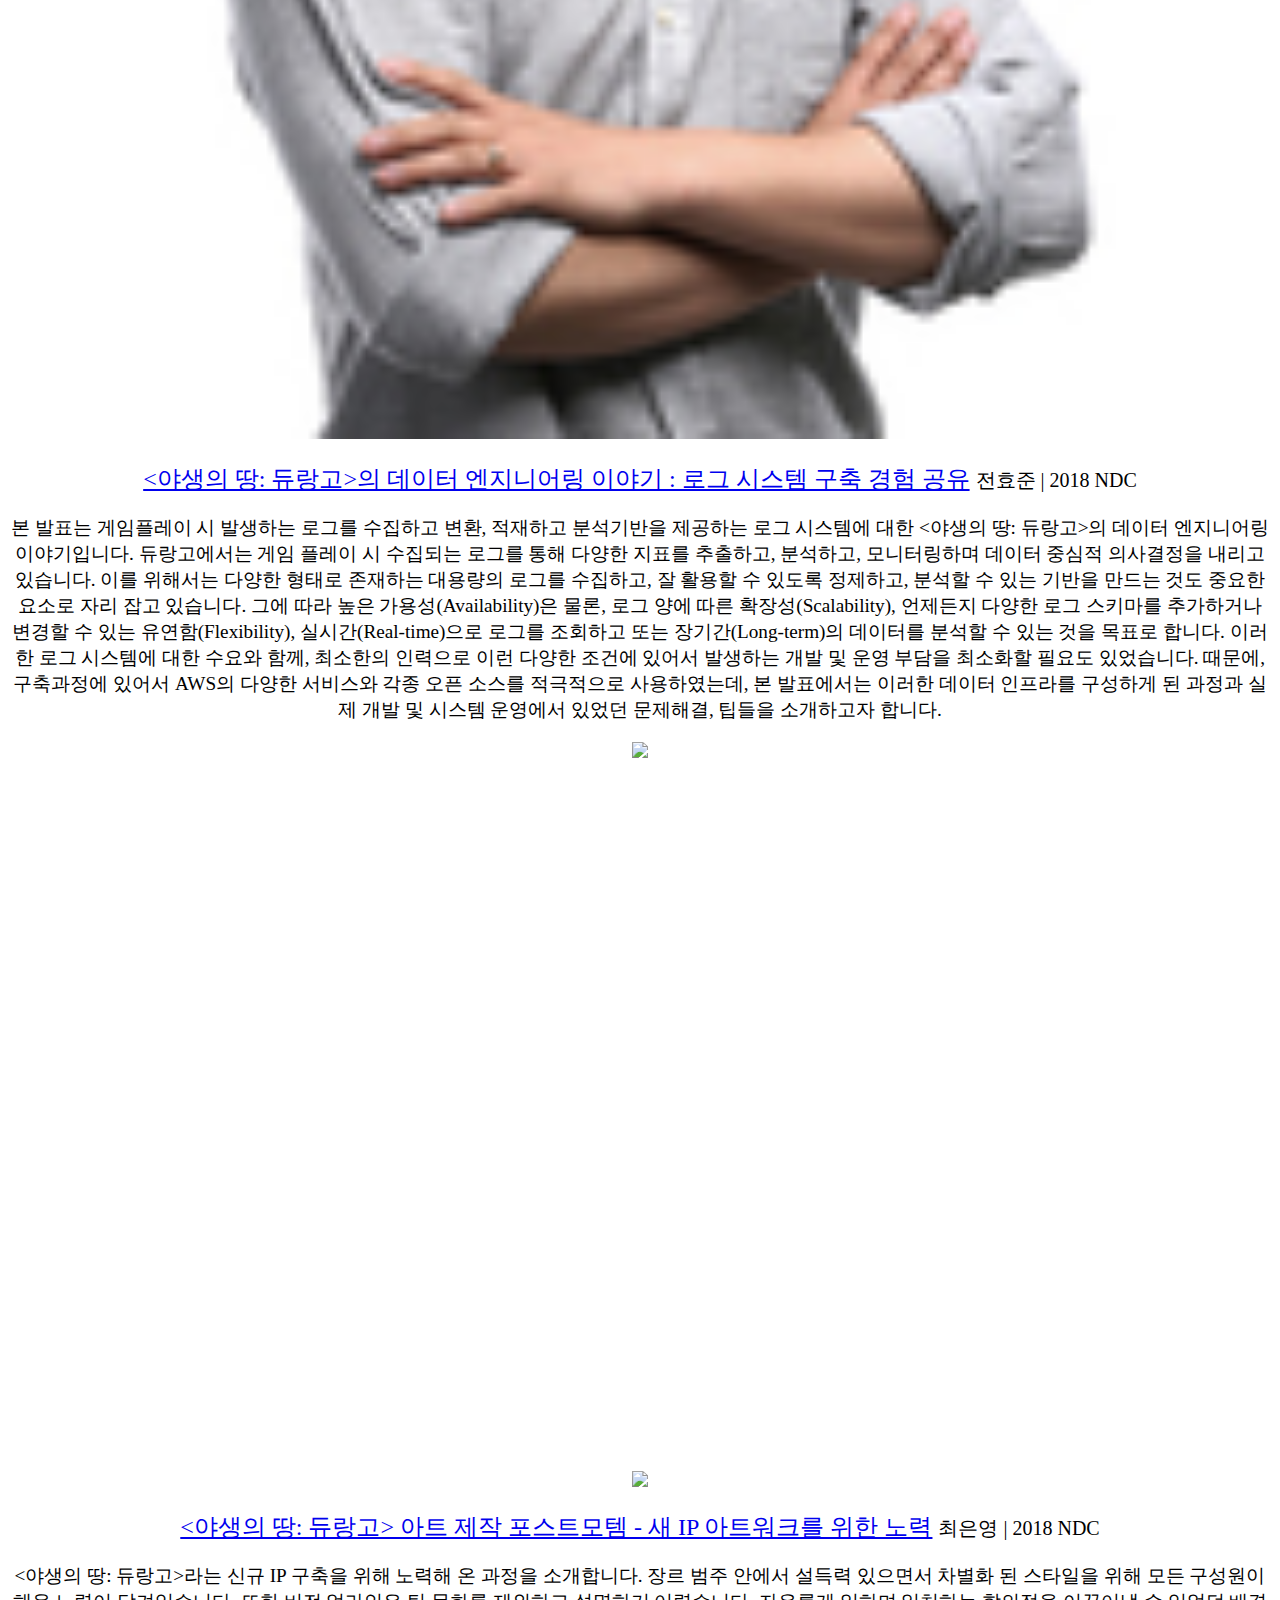
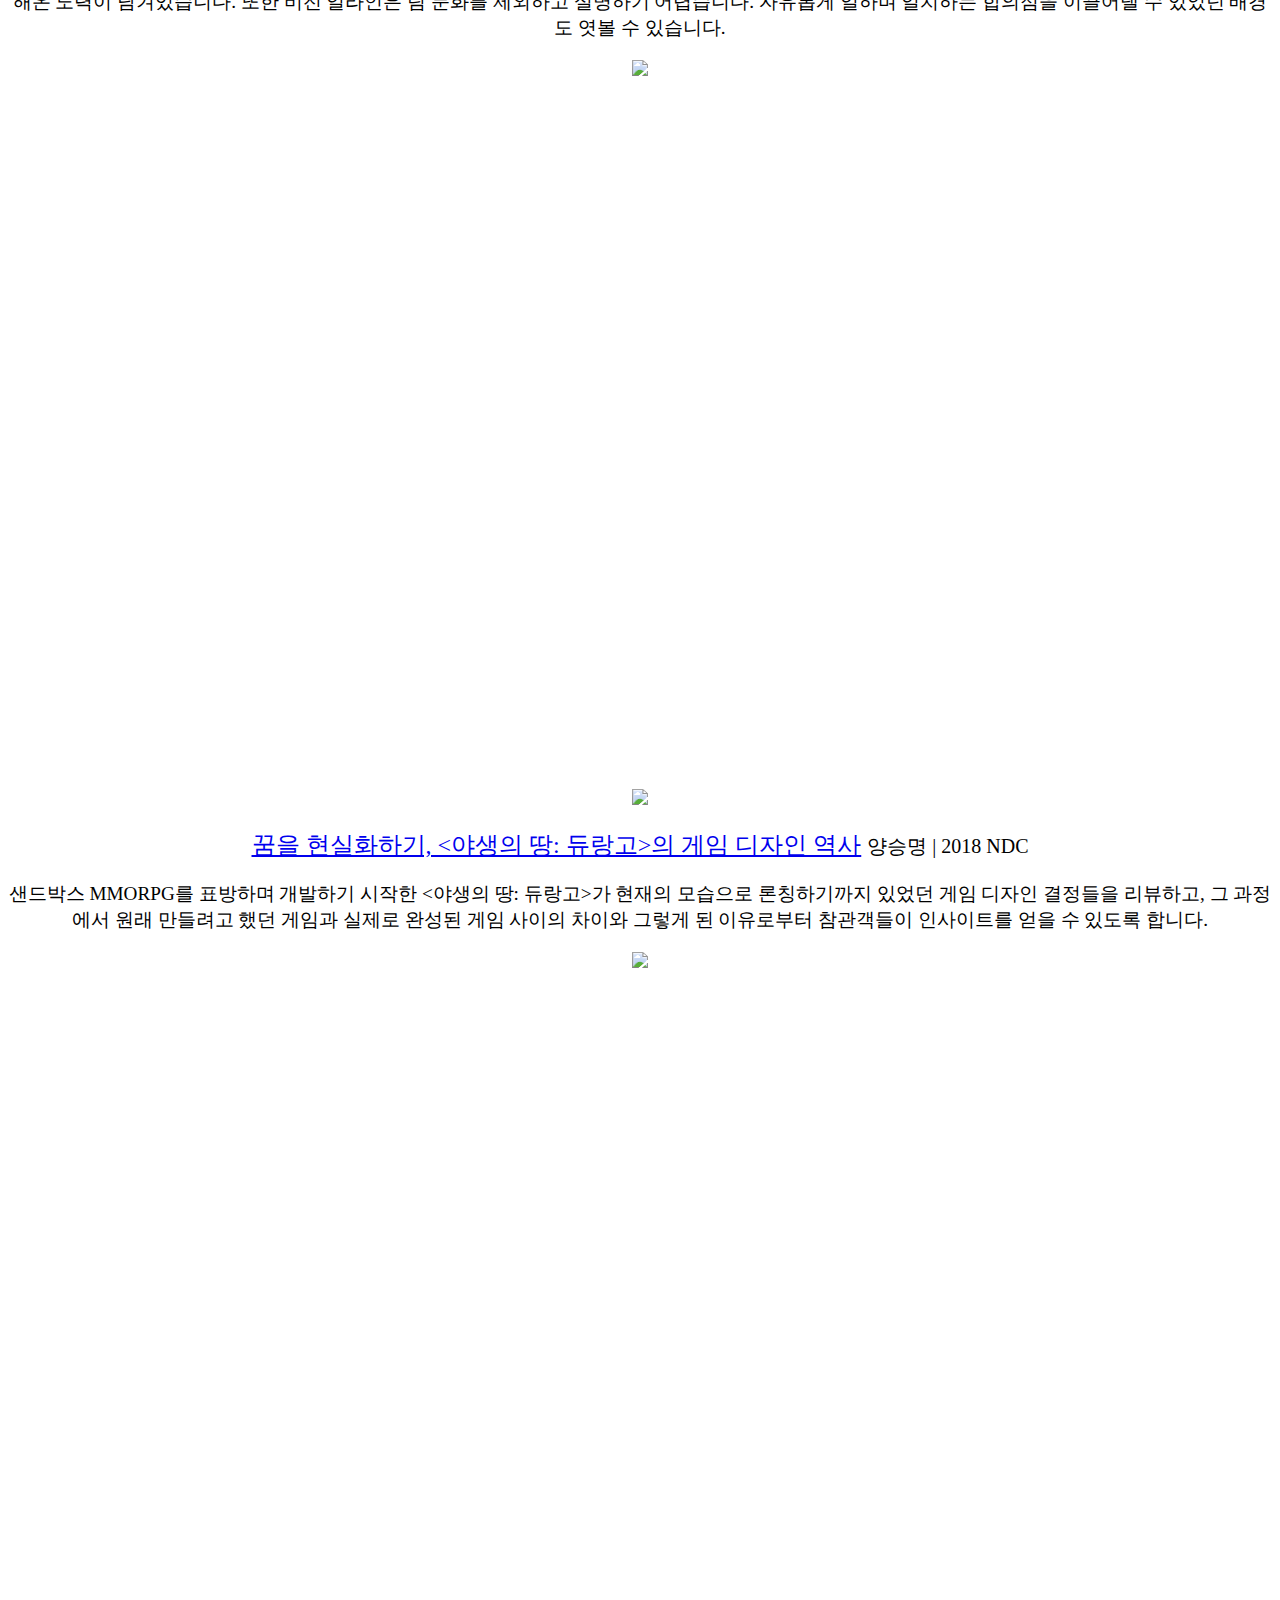
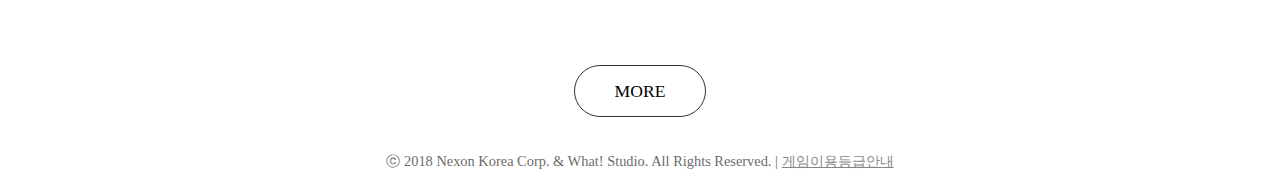
==== commit b40259cf: "오프라인 버전 다운로드 버튼 삭제" ====
--- a/index.html
+++ b/index.html
@@ -18,6 +18,8 @@
     <link href="css/bootstrap.min.css" rel="stylesheet" media="screen">
     <!-- Template Styles -->
     <link href="css/style.css" rel="stylesheet" media="screen">
+    <!-- Font Awesome -->
+    <link rel="stylesheet" href="https://cdnjs.cloudflare.com/ajax/libs/font-awesome/5.8.2/css/all.min.css" />
   </head>
   <body>
 
@@ -42,10 +44,6 @@
             </a></li>
             <li><a onclick="$('header').animatescroll({'onScrollStart': setHash('')});">
               ABOUT US
-              <span class="bar" />
-            </a></li>
-            <li><a onclick="$('#careers').animatescroll({'onScrollStart': setHash('careers')});">
-              CAREERS
               <span class="bar" />
             </a></li>
             <li><a onclick="$('#publication').animatescroll({'onScrollStart': setHash('publication')});">
@@ -76,7 +74,6 @@
                   <h1>모바일 <strong>개척형</strong> 오픈월드 MMORPG</h1>
                   <p>
                     왓스튜디오 만의 지금껏 없었던 모바일 게임.<br/>
-                    <a href="http://durango.nexon.com/" target="_blank" class="btn btn-white">듀랑고 홈페이지 바로가기</a>
                   </p>
                 </div>
               </div>
@@ -87,165 +84,12 @@
         <div class="container">
           <div class="row">
             <div class="col-md-12">
-              <p class="copyright">ⓒ 2018 Nexon Korea Corp. &amp; What! Studio. All Rights Reserved.</p>
+              <p class="copyright">ⓒ 2018 Nexon Korea Corp. &amp; What! Studio. All Rights Reserved. | <a href="./img/game_content_rating.png" target="_blank" style="color:#fff">게임이용등급안내</a></p>
             </div>
           </div>
         </div>
       </div>
     </header>
-
-    <!-- CAREERS-->
-    <section id="careers">
-      <div class="container">
-        <div class="row">
-          <div class="col-md-6 title">
-            <h1>당신의 <strong>열정</strong>을<br/>
-              당신의 <strong>직업</strong>으로!
-            </h1>
-            <p>
-              왓스튜디오와 함께 할 인재를 찾습니다.<br/>
-              지금 도전하세요!
-            </p>
-          </div>
-        </div>
-        <div class="row">
-          <div class="col-md-3 col-sm-6 card">
-            <i class="icon icon-circle-game-design"></i>
-            <h2>
-              밸런스 디자이너 모집
-              <small>17.11.21 ~ 채용시</small>
-            </h2>
-            <a class='btn' target="_blank" href="https://career.nexon.com/user/recruit/notice/noticeView?joinCorp=NX&reNo=20170344">지원하기</a>
-            <ul class='qualification'>
-              <!-- 주요업무 -->
-              <li>야생의 땅: 듀랑고의 라이브 중의 각종 밸런싱 담당</li>
-              <!-- 지원자격 -->
-              <li>MMORPG 게임 디자인 분야에서 3년 이상의 경력</li>
-            </ul>
-          </div>
-          <div class="col-md-3 col-sm-6 card">
-            <i class="icon icon-circle-logic"><span class="path1"></span><span class="path2"></span></i>
-            <h2>
-              웹 프로그래머 모집
-              <small>18.02.21 ~ 채용시</small>
-            </h2>
-            <a class='btn' target="_blank" href="https://career.nexon.com/user/recruit/notice/noticeView?joinCorp=NX&reNo=20180090">지원하기</a>
-            <ul class='qualification'>
-              <!-- 주요업무 -->
-              <li>〈야생의 땅: 듀랑고〉의 내부 서비스운영 도구 개발</li>
-              <li>〈듀랑고맵스〉 개발</li>
-              <!-- 지원자격 -->
-              <li>원만한 소통 실력</li>
-              <li>웹 프론트엔드 개발 경험이 있는 분</li>
-              <li>현대적인 JavaScript 프레임워크 사용 경험</li>
-              <li>HTTP 프로토콜을 이해하는 분</li>
-            </ul>
-          </div>
-          <div class="col-md-3 col-sm-6 card">
-            <i class="icon icon-circle-logic"><span class="path1"></span><span class="path2"></span></i>
-            <h2>
-              클라이언트 프로그래머 모집
-              <small>18.03.30 ~ 채용시</small>
-            </h2>
-            <a class='btn' target="_blank" href="https://career.nexon.com/user/recruit/notice/noticeView?joinCorp=NX&reNo=20180137">지원하기</a>
-            <ul class='qualification'>
-              <!-- 주요업무 -->
-              <li>〈야생의 땅: 듀랑고〉의 클라이언트 개발</li>
-              <li>  게임 컨텐츠 / UI</li>
-              <!-- 지원자격 -->
-              <li>기본 전산학에 대한 이해가 있으신 분 (자료구조/알고리즘)</li>
-              <li>게임프로그래밍에 대한 경험이 있으신 분</li>
-              <li>C#에 대한 이해가 있으신 분</li>
-              <li>유니티 엔진 사용 경험이 있으신 분</li>
-              <li>원만한 커뮤니케이션 스킬을 가지신 분</li>
-            </ul>
-          </div>
-          <div class="col-md-3 col-sm-6 card">
-            <i class="icon icon-circle-video"><span class="path1"></span><span class="path2"></span><span class="path3"></span></i>
-            <h2>
-              영상디자이너 모집
-              <small>18.02.21 ~ 채용시</small>
-            </h2>
-            <a class='btn' target="_blank" href="https://career.nexon.com/user/recruit/notice/noticeView?joinCorp=NX&reNo=20180093">지원하기</a>
-            <ul class='qualification'>
-              <!-- 주요업무 -->
-              <li>야생의 땅:듀랑고 브랜드광고 어셋제작</li>
-              <li>야생의 땅: 듀랑고 관련 각종 브랜드 디자인 작업(배너,스크린샷등)</li>
-              <li>UA용 동영상 제작</li>
-              <!-- 지원자격 -->
-              <li>관련경력 2년이상</li>
-              <li>모션그래픽 활용 가능하신 분</li>
-              <li>그래픽디자인에 소질이 있으신 분</li>
-              <li>그래픽 툴 사용이 능숙하신 분</li>
-              <li>광고적인 기획과 아이디어를 발산 하실 분</li>
-              <li>원만한 커뮤니케이션 능력과 책임감을 가지신 분</li>
-            </ul>
-          </div>
-          <div class="col-md-3 col-sm-6 card">
-            <i class="icon icon-circle-magic-wand"><span class="path1"></span><span class="path2"></span><span class="path3"></span><span class="path4"></span><span class="path5"></span></i>
-            <h2>
-              2D 컨셉아티스트 모집
-              <small>18.01.08 ~ 채용시</small>
-            </h2>
-            <a class='btn' target="_blank" href="https://career.nexon.com/user/recruit/notice/noticeView?joinCorp=NX&reNo=20160316">지원하기</a>
-            <ul class='qualification'>
-              <!-- 주요업무 -->
-              <li>'야생의 땅: 듀랑고' 내 캐릭터 및 동물 컨셉 아트 및 일러스트 제작</li>
-              <!-- 지원자격 -->
-              <li>컬러, 구성, 구조 등 기본기가 탄탄하신 분</li>
-              <li>실사풍 드로잉이 가능한 분</li>
-              <li>상상력이 풍부하여 다소 엉뚱하더라도 새로운 컨셉을 제시할 수 있는 분</li>
-              <li>유연한 사고와 원만한 커뮤니케이션 능력을 지니신 분</li>
-            </ul>
-          </div>
-          <div class="col-md-3 col-sm-6 card">
-            <i class="icon icon-circle-magic-wand"><span class="path1"></span><span class="path2"></span><span class="path3"></span><span class="path4"></span><span class="path5"></span></i>
-            <h2>
-              [왓스튜디오] 야생의 땅:듀랑고 3D 배경 모델러 모집
-              <small>18.01.08 ~ 채용시</small>
-            </h2>
-            <a class='btn' target="_blank" href="https://career.nexon.com/user/recruit/notice/noticeView?joinCorp=NX&reNo=20170348">지원하기</a>
-            <ul class='qualification'>
-              <!-- 주요업무 -->
-              <li>모바일 MMORPG 야생의 땅:듀랑고  배경어셋 제작</li>
-              <!-- 지원자격 -->
-              <li>경력 2년 이상</li>
-              <li>컨셉을 직접 창작하여 3D 결과물을 낼 수 있으신 분</li>
-              <li>지브러시 활용이 능숙한 분</li>
-              <li>라이팅, 랜더링 작업에 능숙한 분</li>
-              <li>공간감, 스케일감이 좋으신 분</li>
-              <li>물체의 설득력 있는 구조를 잘 이해하시는 분</li>
-              <li>유연한 사고와 원만한 커뮤니케이션 능력을 지니신 분</li>
-            </ul>
-          </div>
-          <div class="col-md-3 col-sm-6 card">
-            <i class="icon icon-circle-logic"><span class="path1"></span><span class="path2"></span></i>
-            <h2>
-              대규모 멀티플레이어 게임플레이 프로그래머 모집
-              <small>18.02.21 ~ 채용시</small>
-            </h2>
-            <a class='btn' target="_blank" href="https://career.nexon.com/user/recruit/notice/noticeView?joinCorp=NX&reNo=20180092">지원하기</a>
-            <ul class='qualification'>
-              <!-- 주요업무 -->
-              <li>〈야생의 땅: 듀랑고〉의 대규모 멀티플레이어 게임플레이 로직 개발</li>
-              <!-- 지원자격 -->
-              <li>원만한 소통 실력</li>
-              <li>게임프로그래밍 실무 경험이 있는 분</li>
-              <li>복잡한 게임디자인적 요구사항을 간결한 설계로 구현하는 데에 능한 분</li>
-              <li>다양한 기술과 프로세스에 잘 적응하는 분</li>
-            </ul>
-          </div>
-          <div class="col-md-3 col-sm-6 card">
-            <i class="icon icon-circle-logic"><span class="path1"></span><span class="path2"></span></i>
-            <h2>
-              서버 엔지니어 모집
-              <small>18.02.21 ~ 채용시</small>
-            </h2>
-            <a class='btn' href="careers/server-engineer.html">채용공고</a>
-          </div>
-        </div>
-      </div>
-    </section>
     <!-- PUBLICATION -->
     <section id="publication">
       <div class="container">
@@ -283,7 +127,7 @@
             </div>
           </div>
         </div>
-        <div class="copyright">ⓒ 2018 Nexon Korea Corp. &amp; What! Studio. All Rights Reserved.</div>
+        <div class="copyright">ⓒ 2018 Nexon Korea Corp. &amp; What! Studio. All Rights Reserved. | <a href="./img/game_content_rating.png" target="_blank" style="color:#333">게임이용등급안내</a></div>
       </div>
     </section>
 
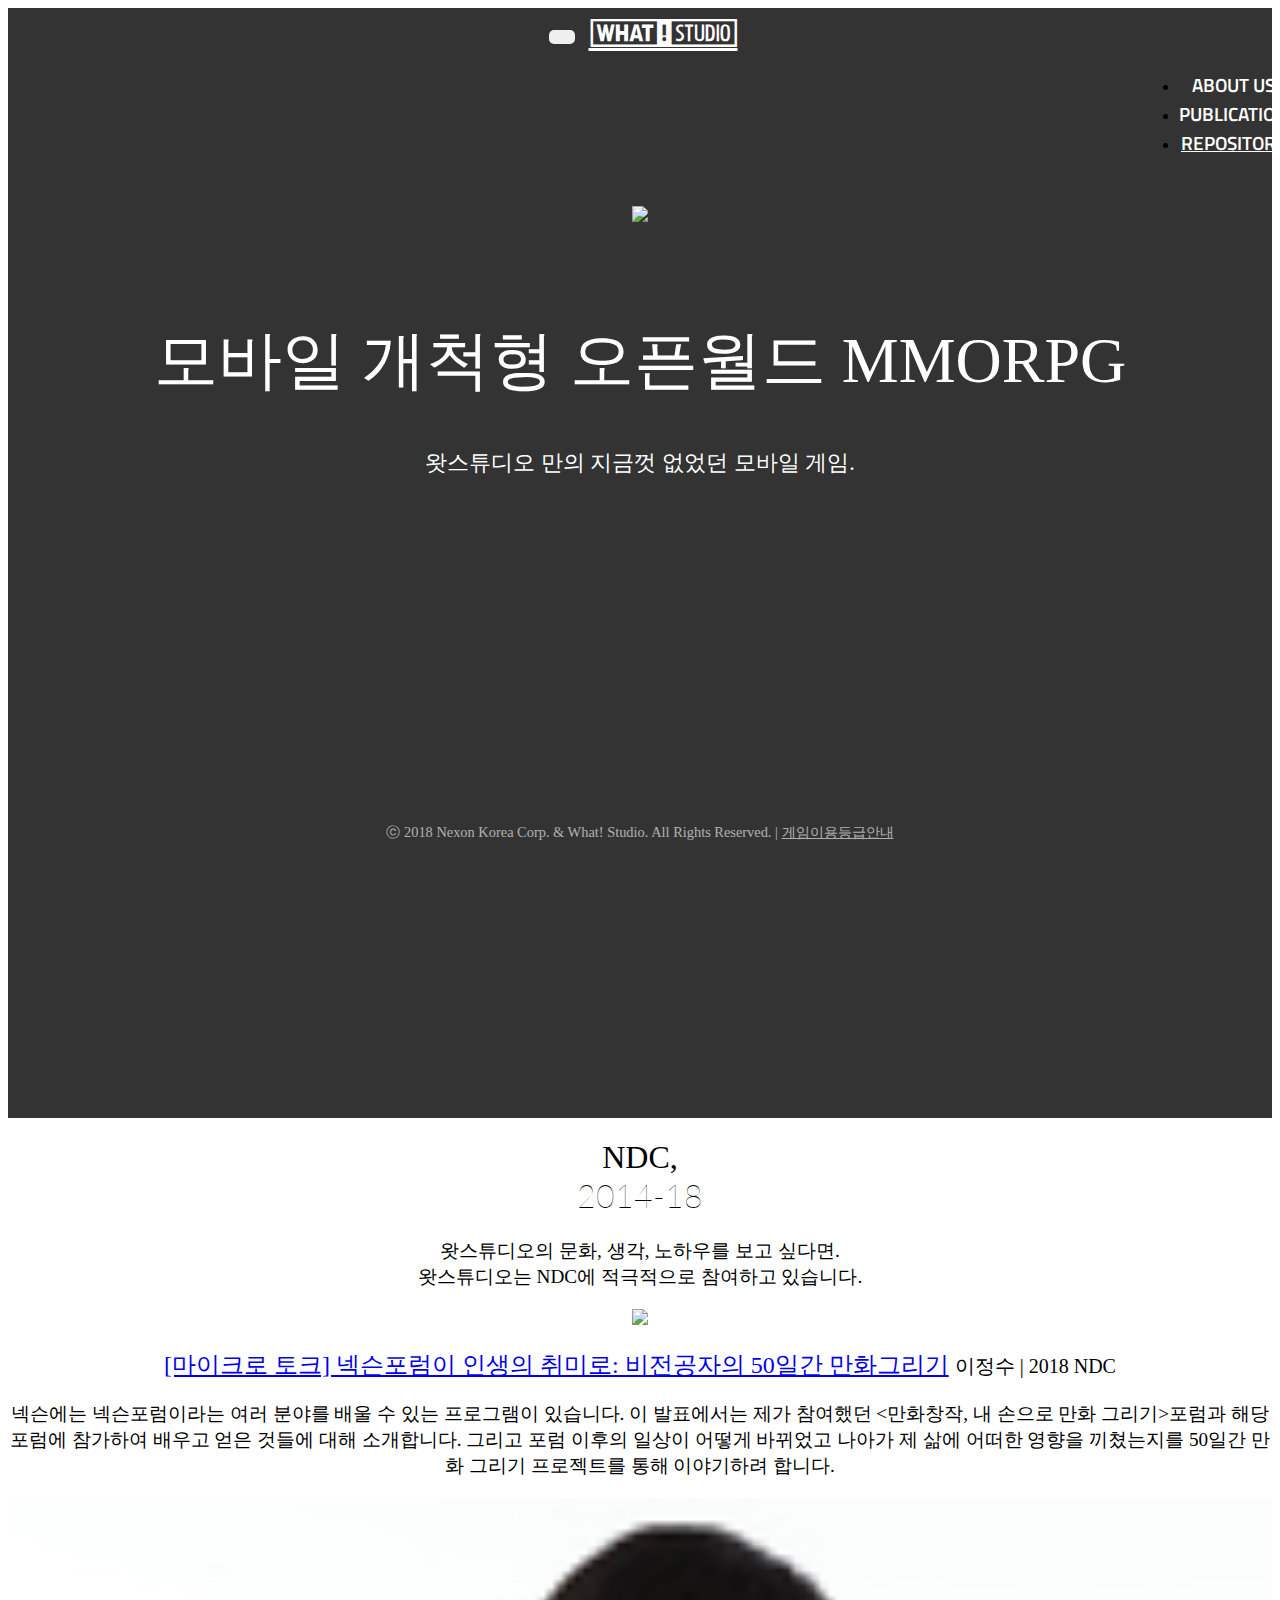
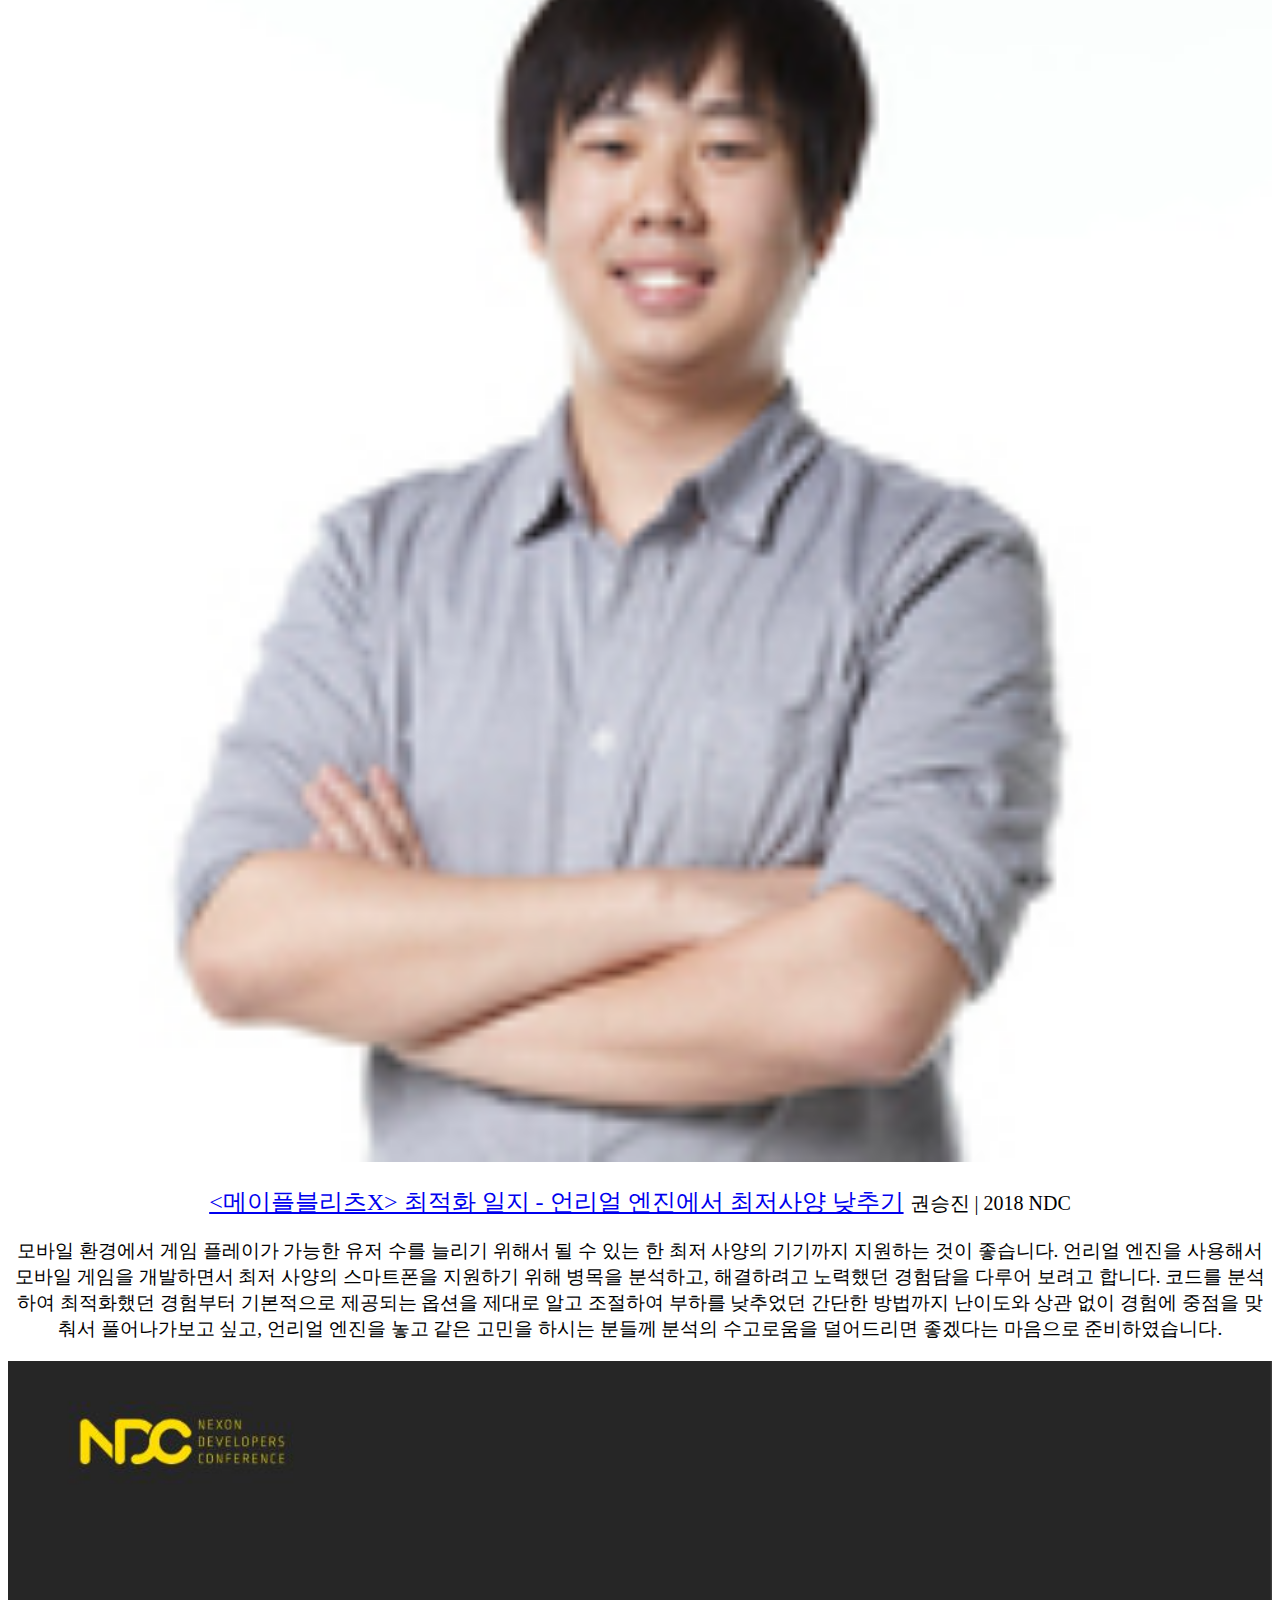
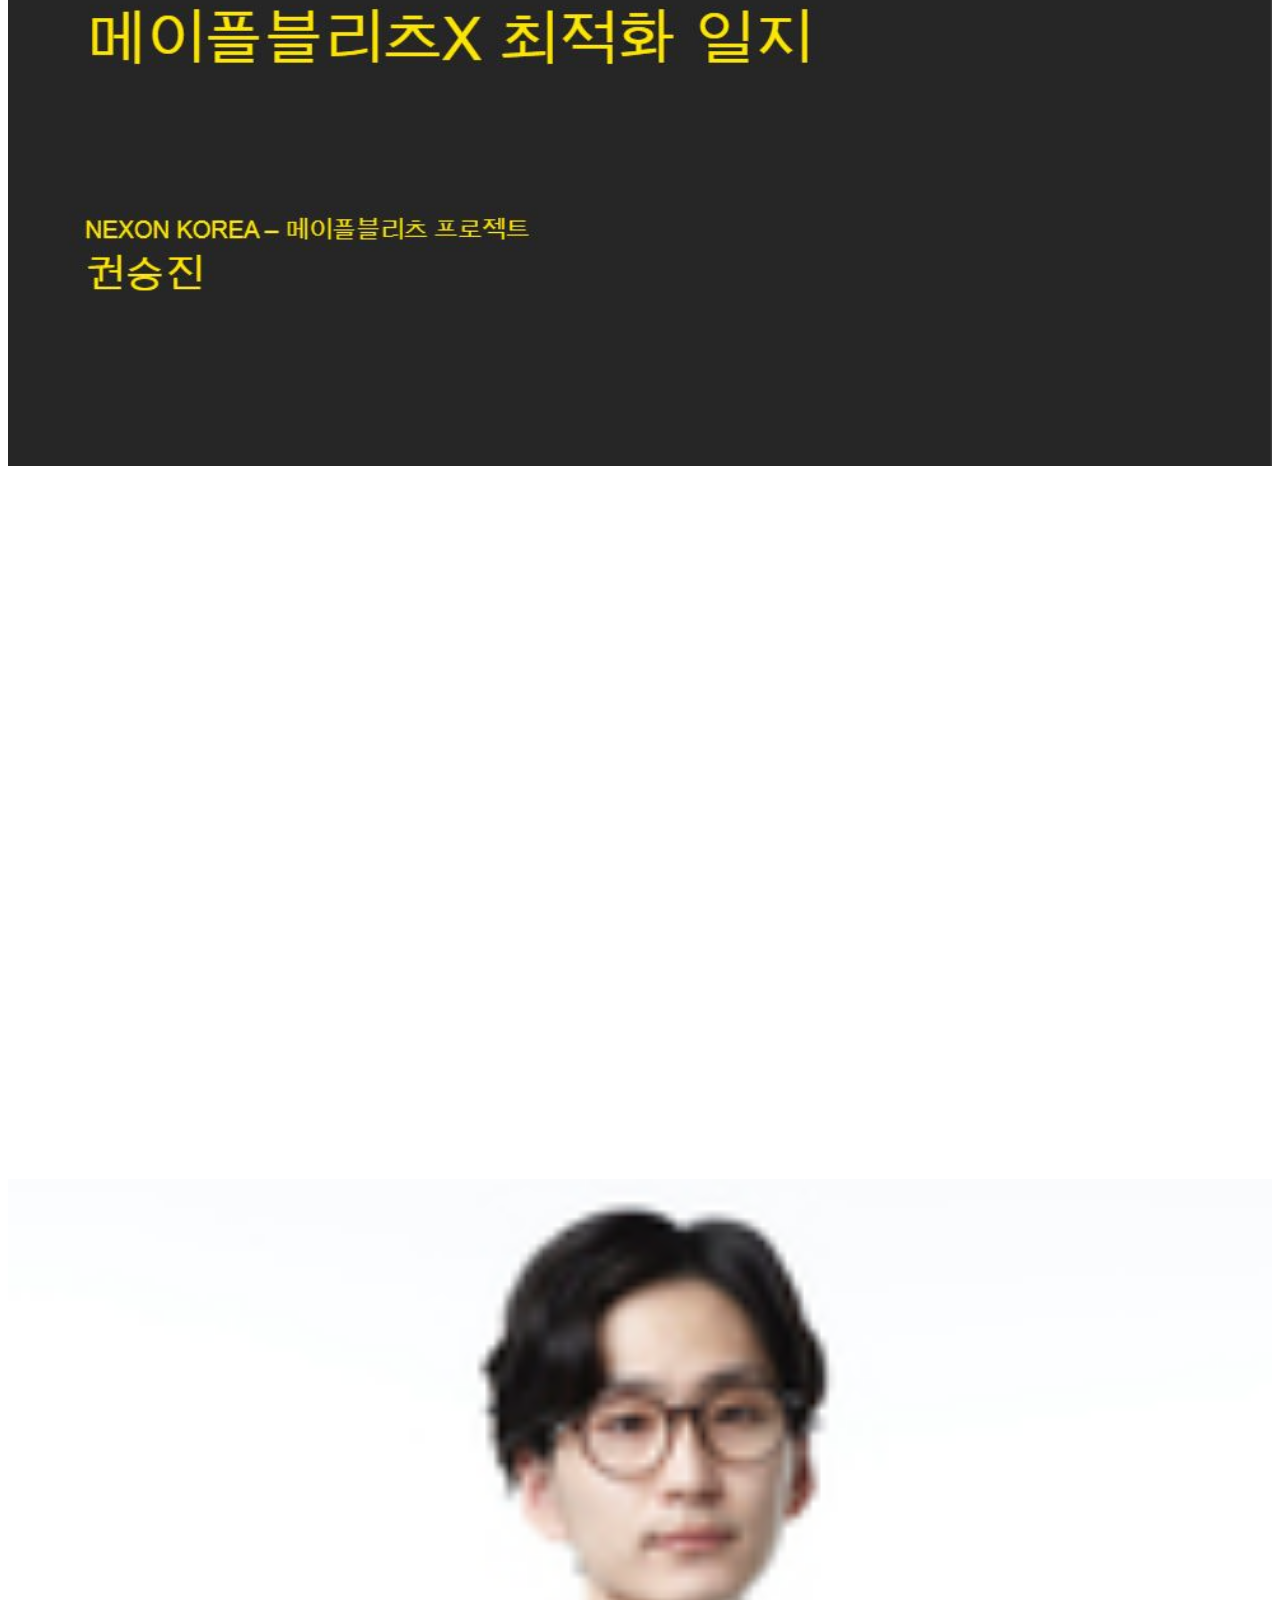
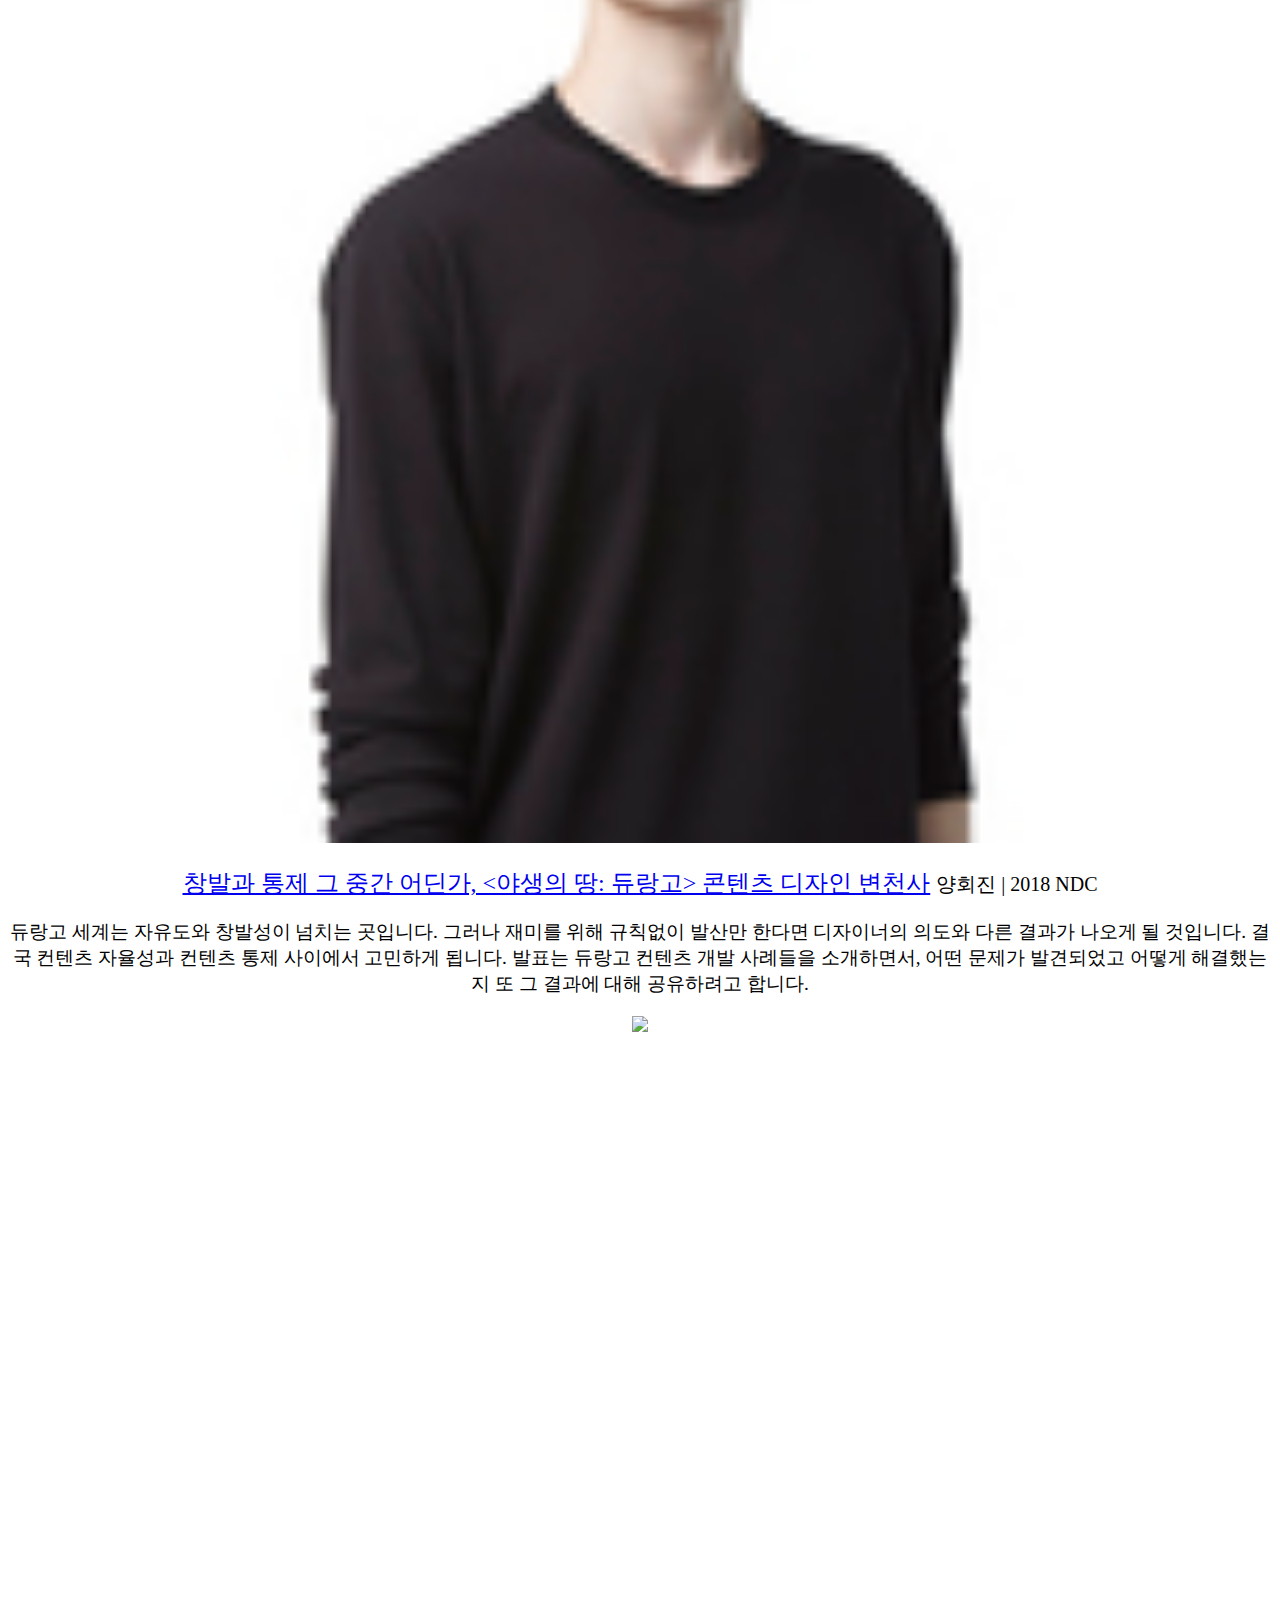
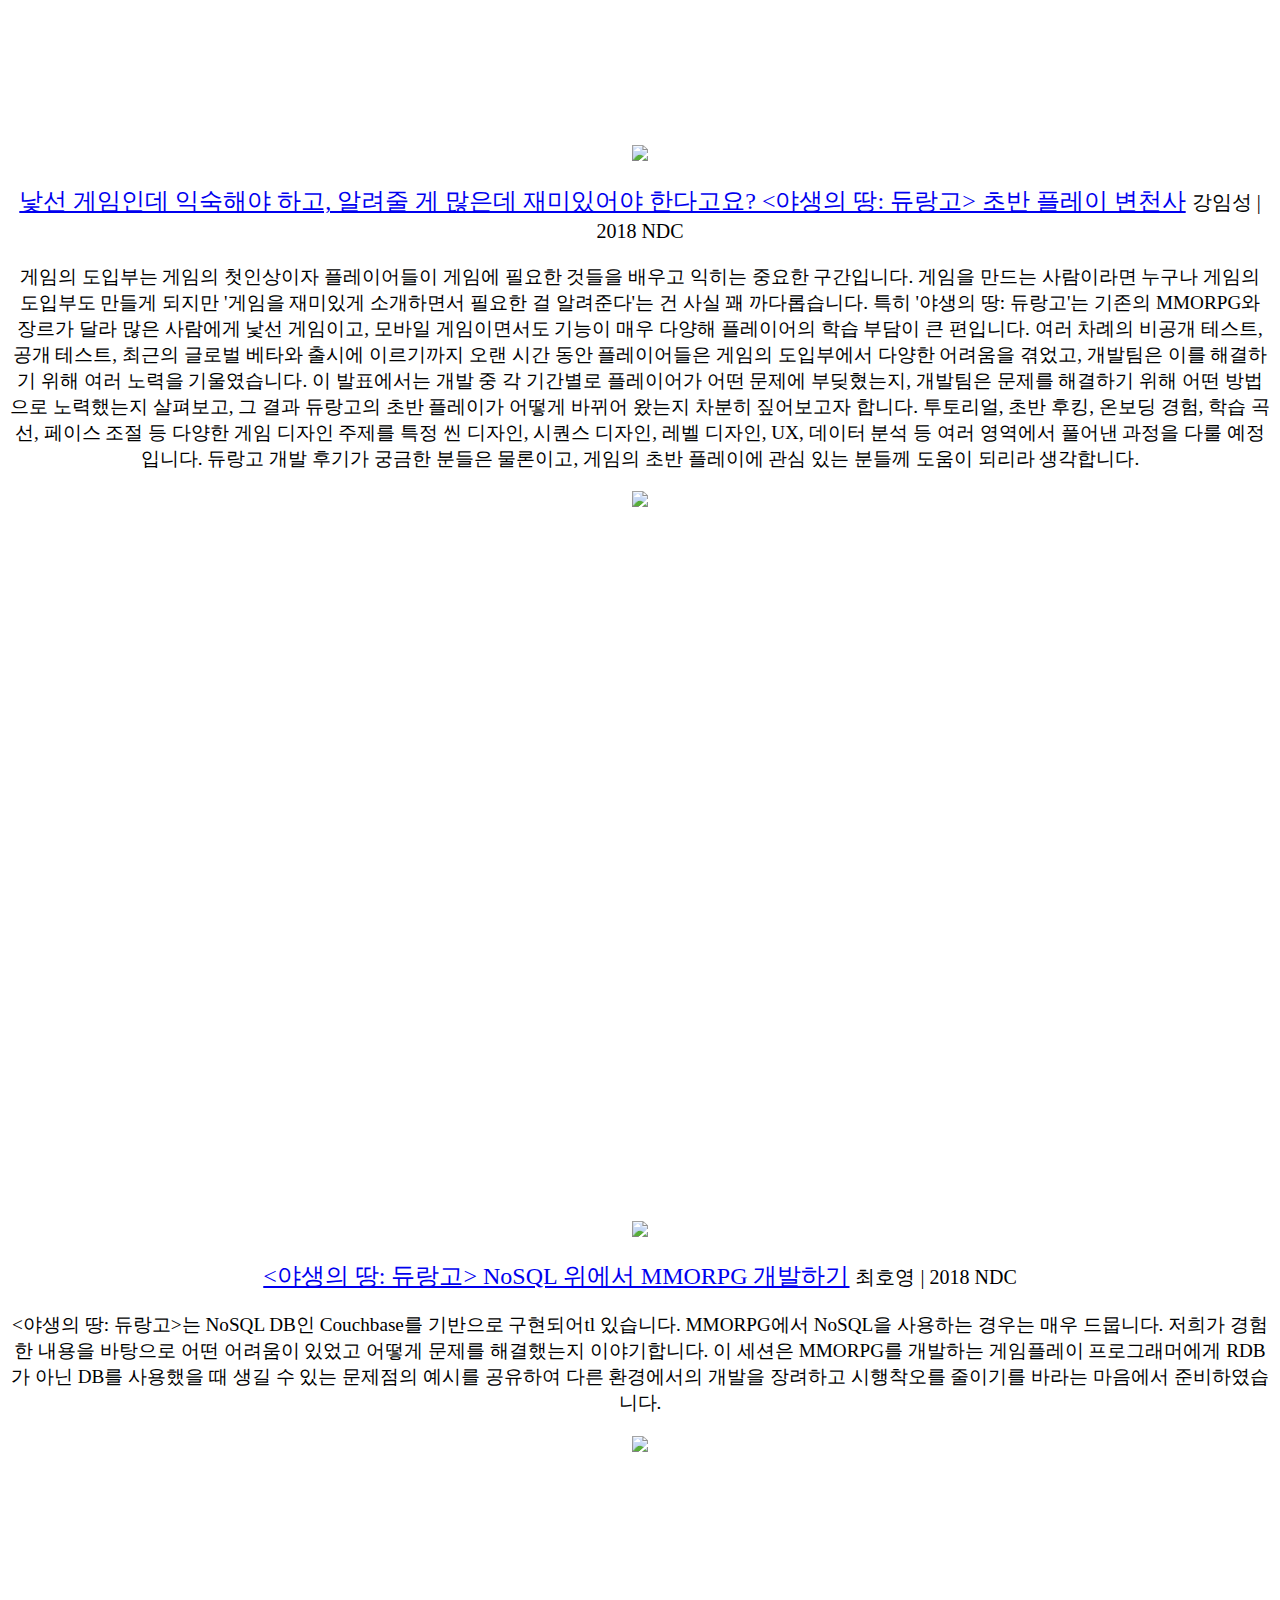
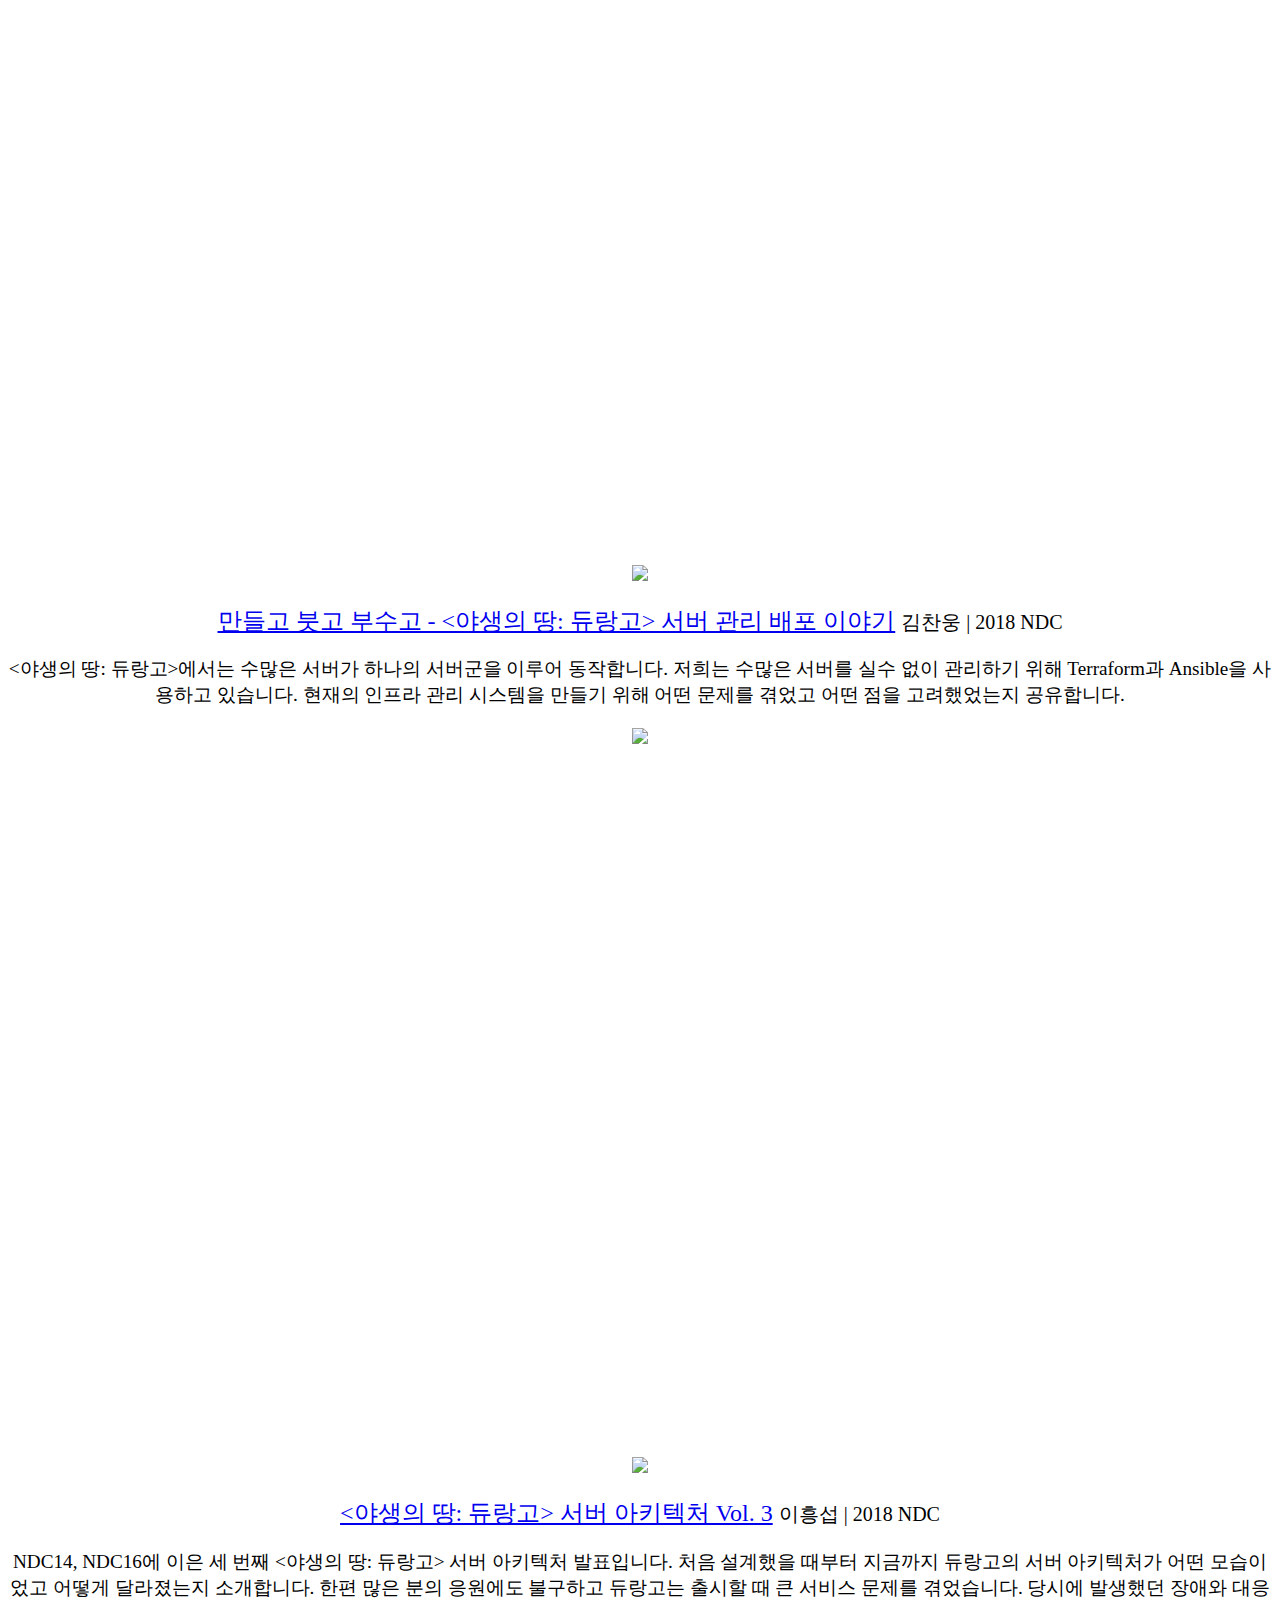
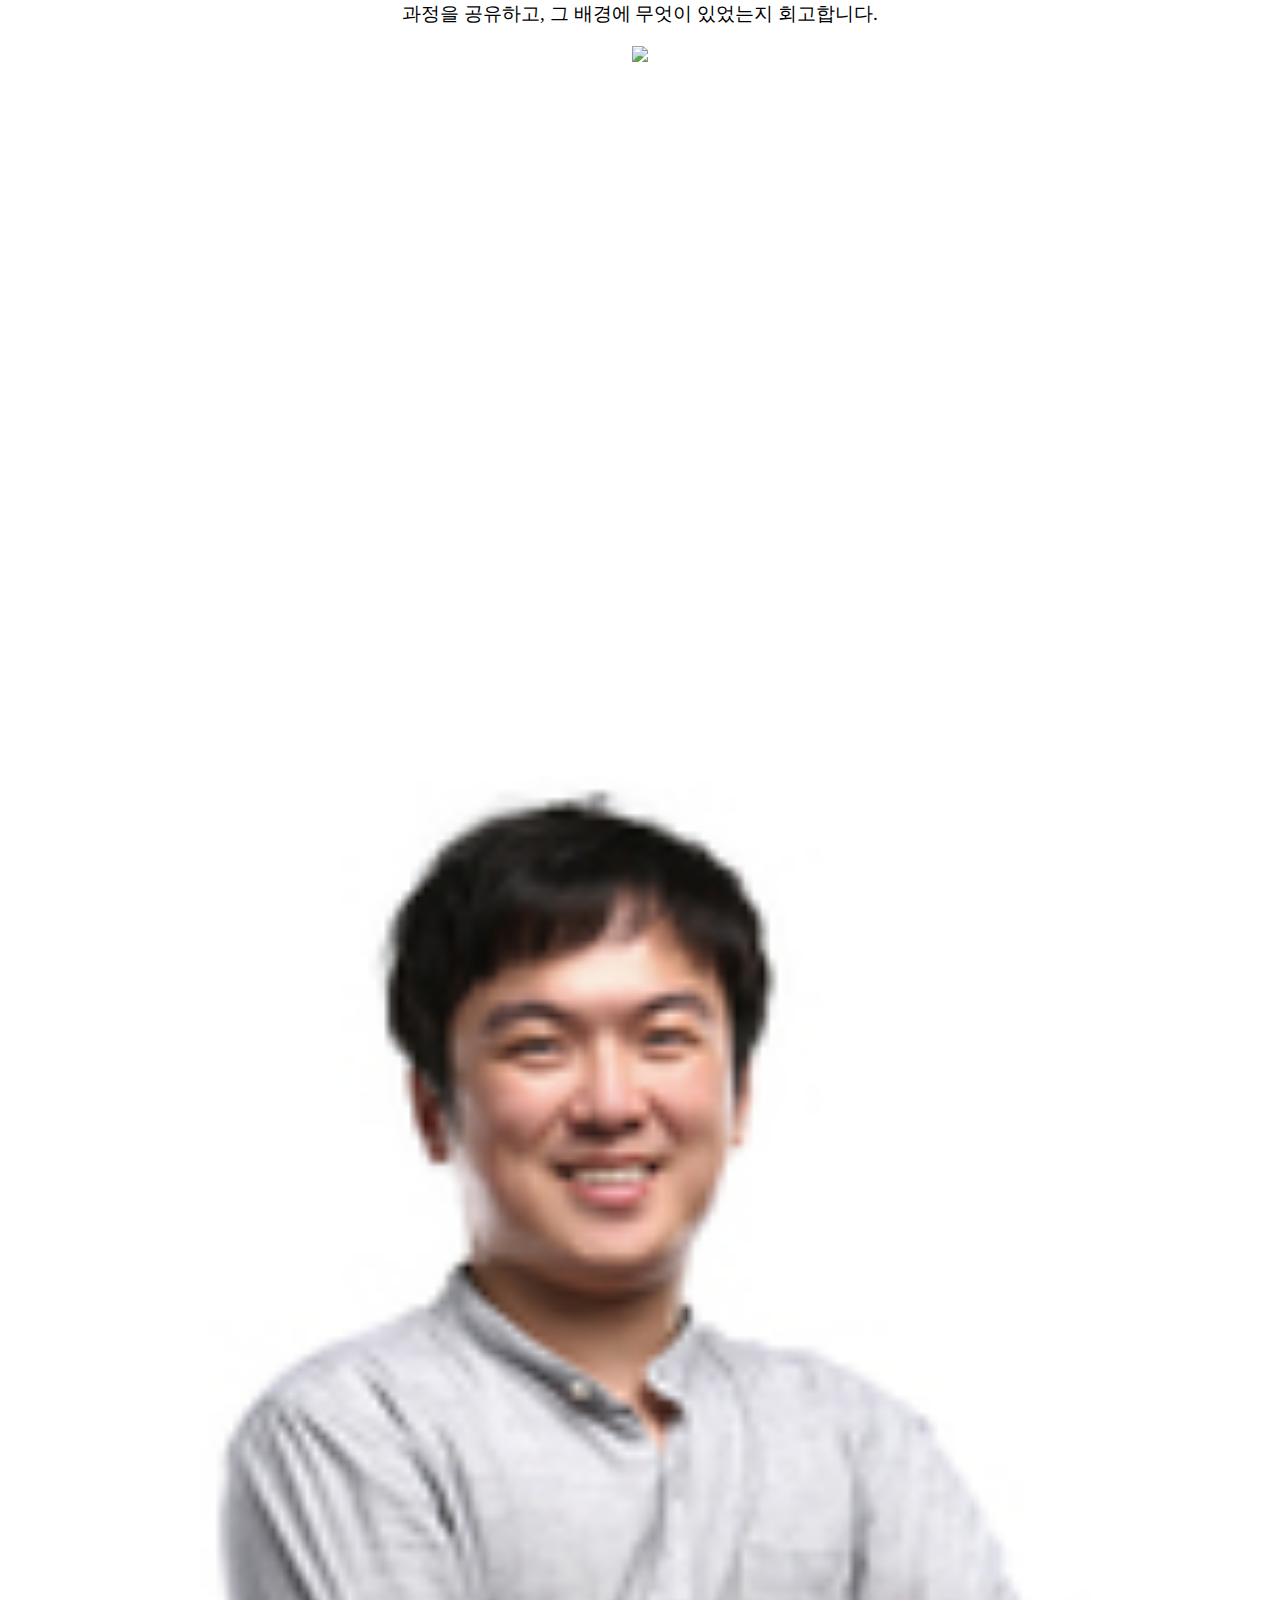
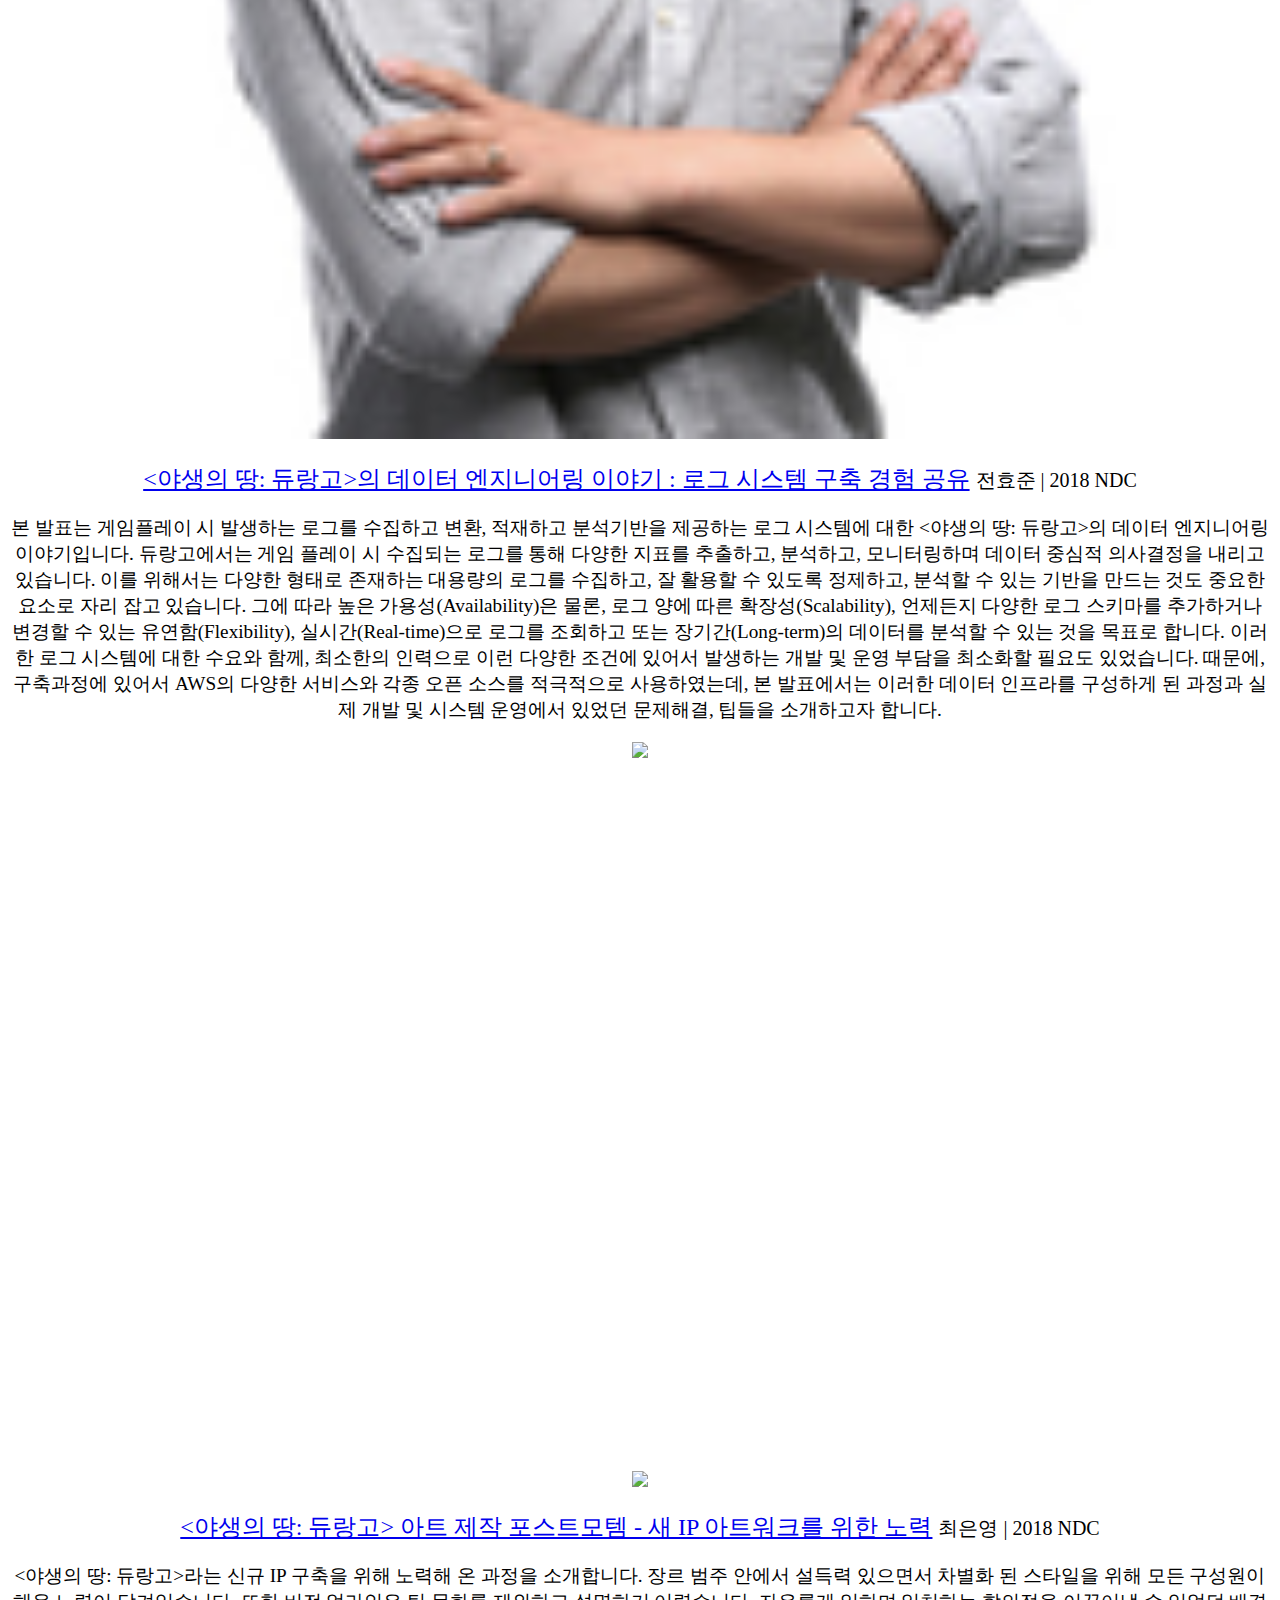
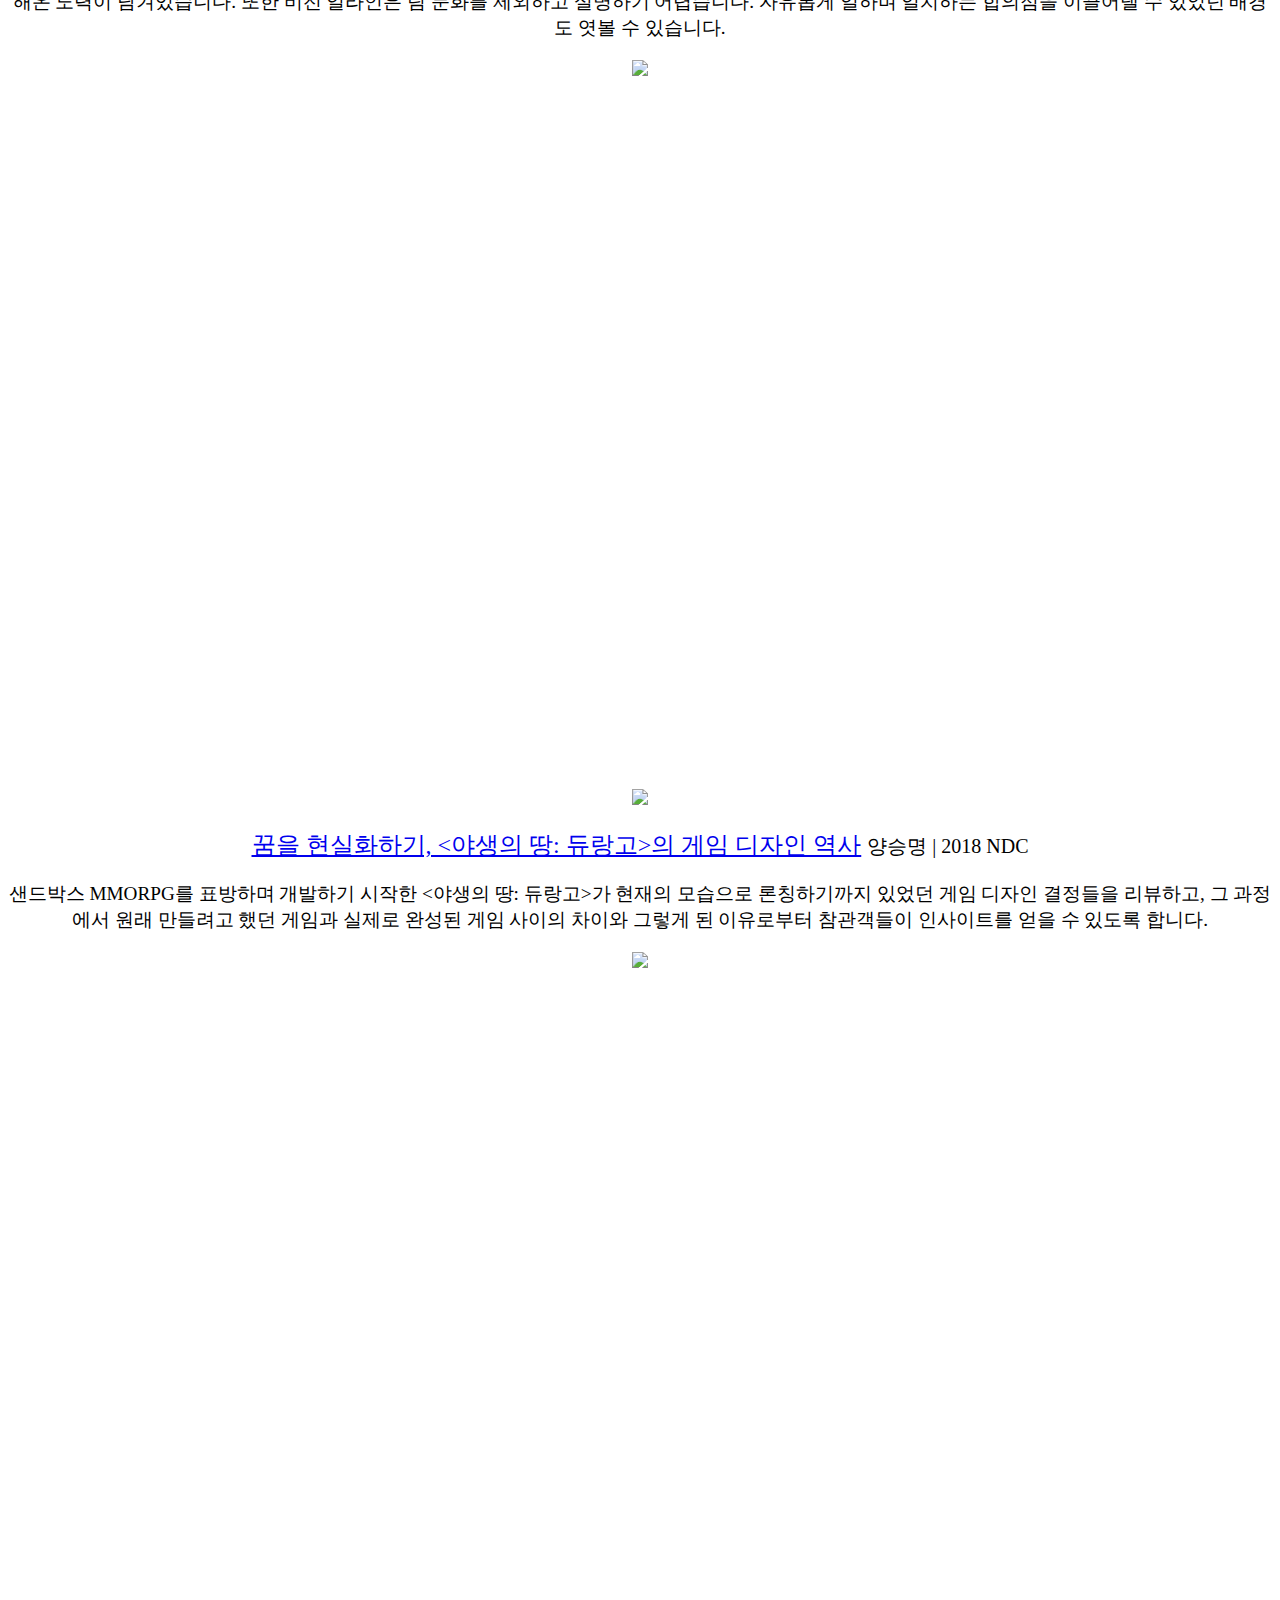
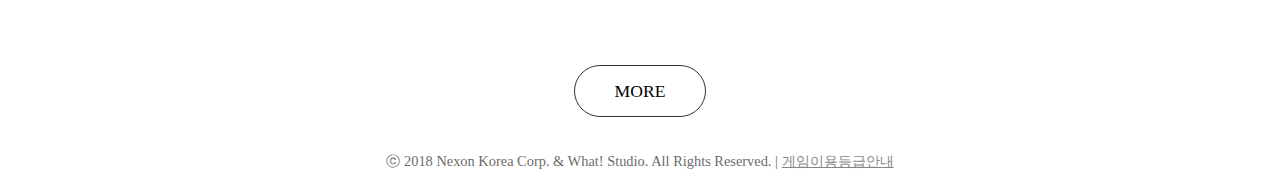
==== commit 2e2c89bb: "블로그 링크 주석 처리" ====
--- a/index.html
+++ b/index.html
@@ -38,10 +38,10 @@
         </div>
         <div class="collapse navbar-collapse navbar-ex1-collapse">
           <ul class="nav navbar-nav">
-            <li><a target="_blank" id="blog-link" href="https://en.blog.durango.what.studio">
+            <!-- <li><a target="_blank" id="blog-link" href="https://en.blog.durango.what.studio">
               BLOG
               <span class="bar" />
-            </a></li>
+            </a></li> -->
             <li><a onclick="$('header').animatescroll({'onScrollStart': setHash('')});">
               ABOUT US
               <span class="bar" />
